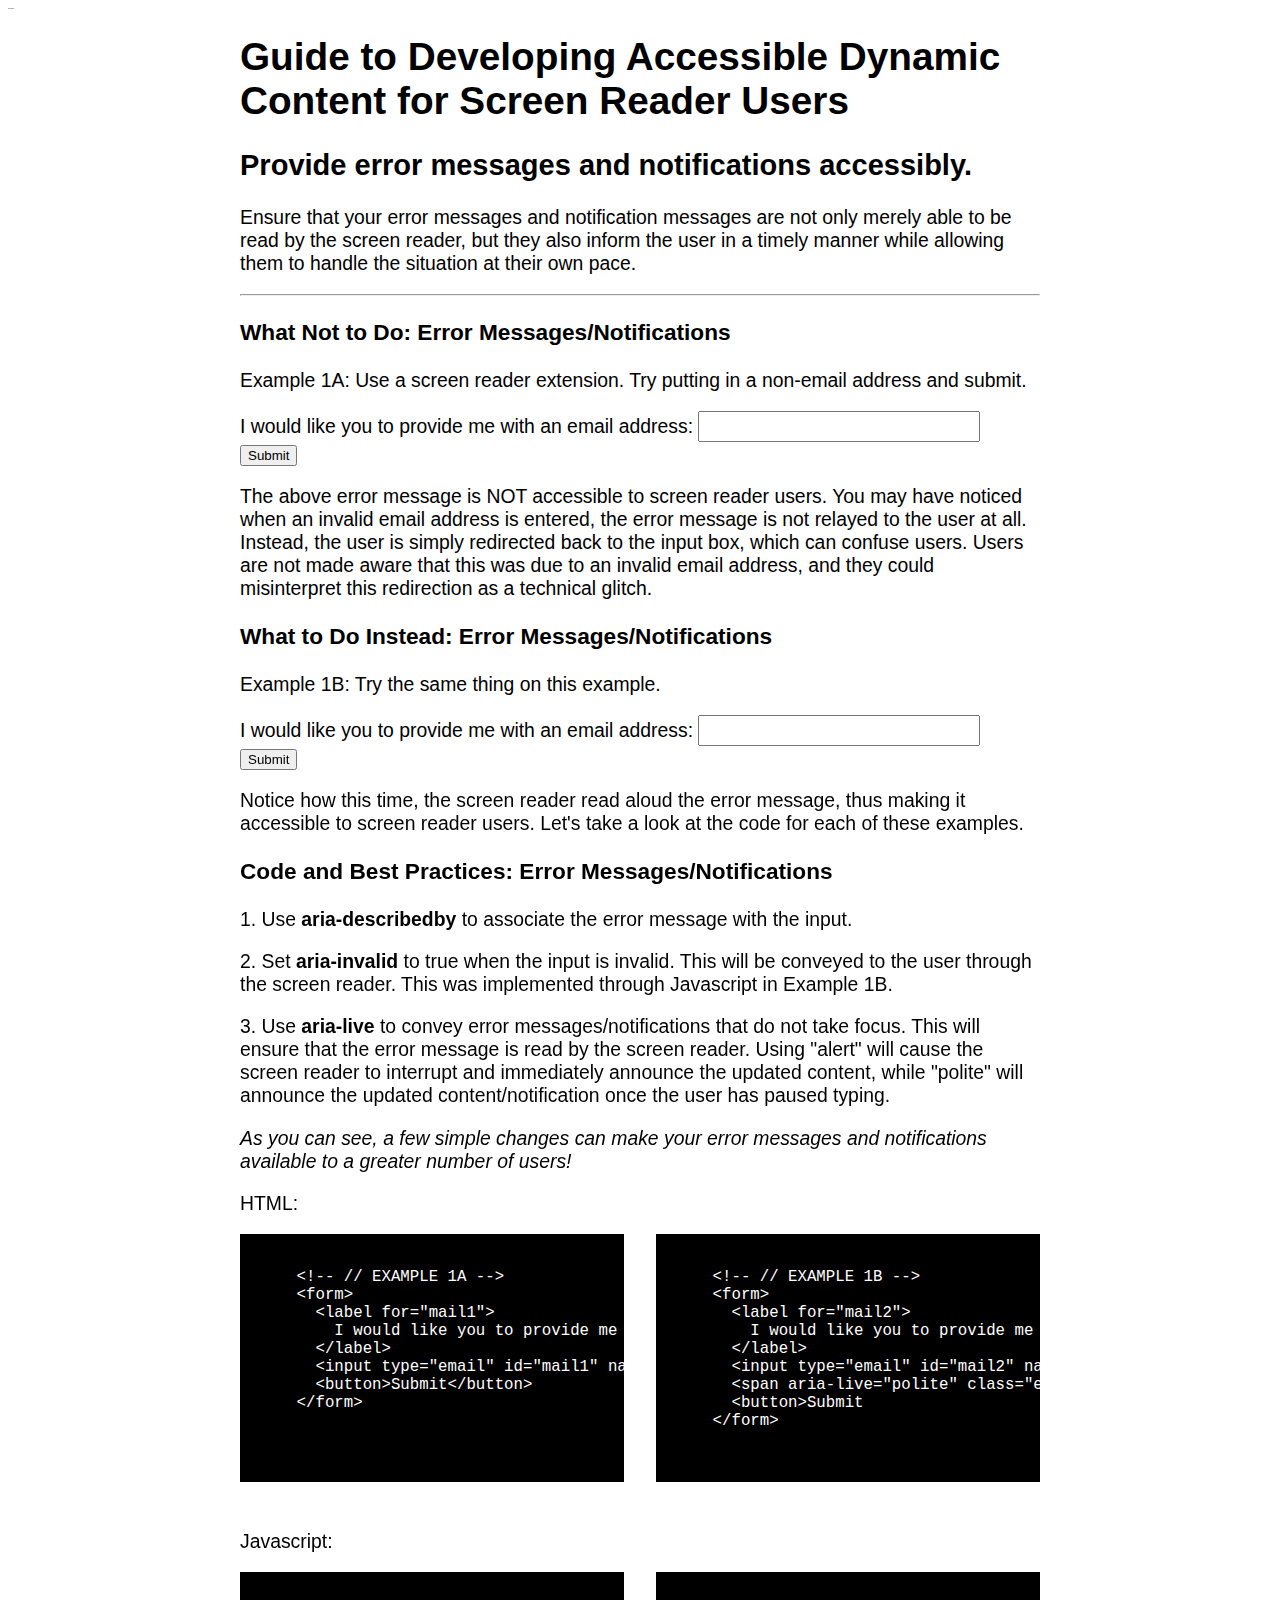
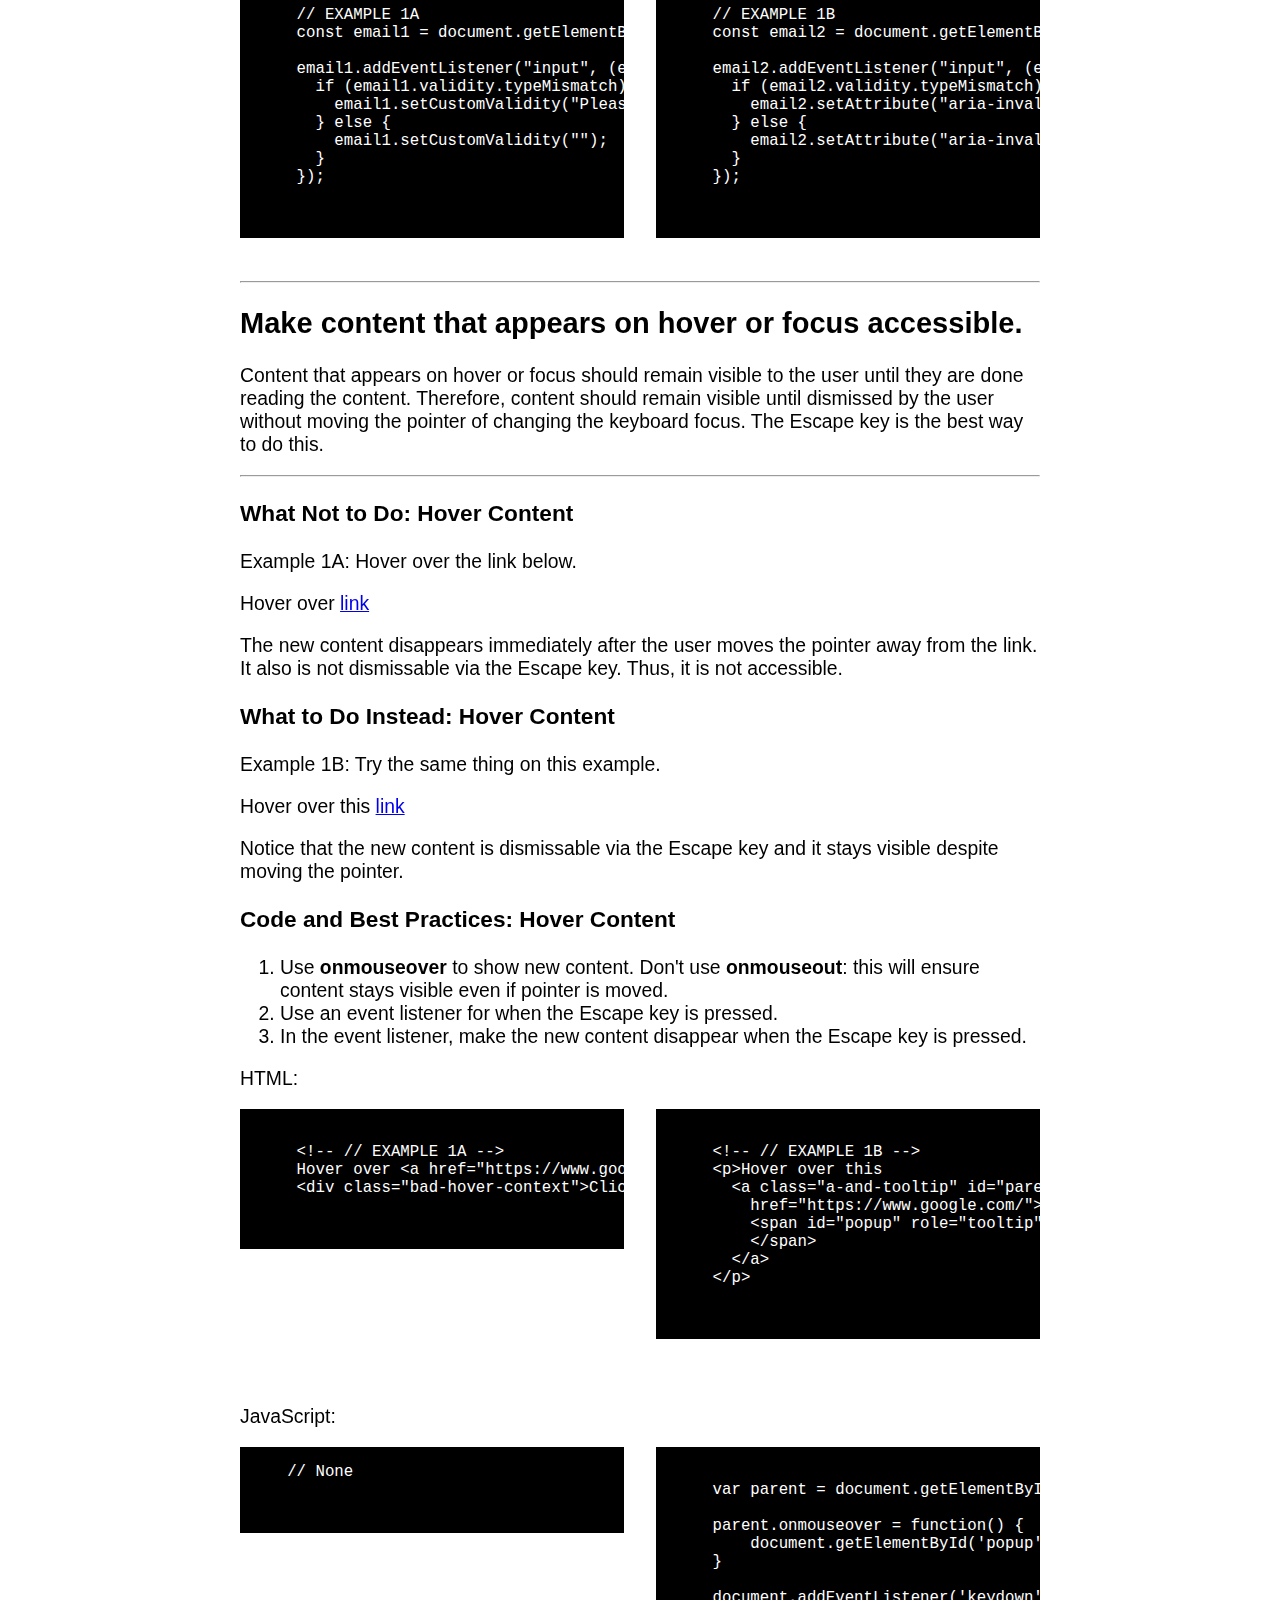
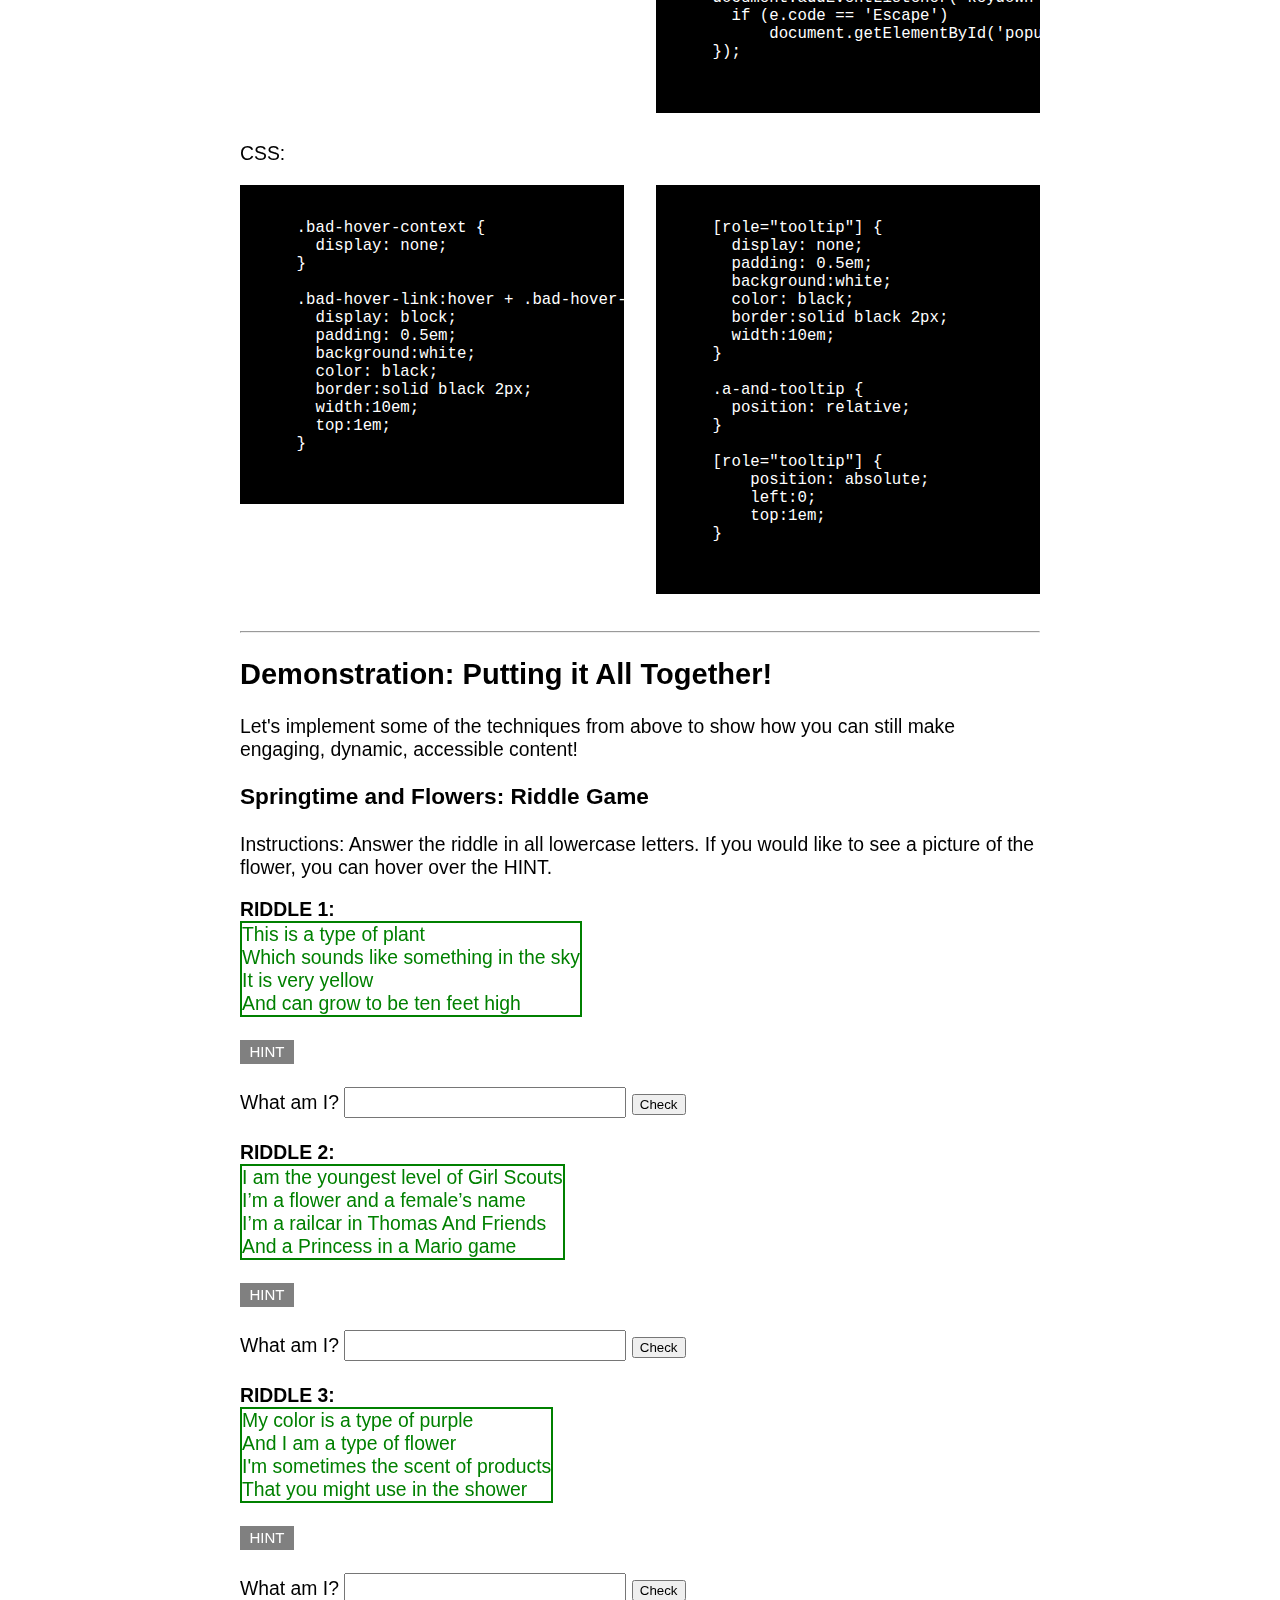
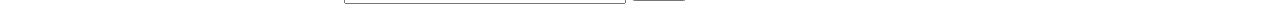
==== dynamicextension/home.html @ dde0094c "Finished creative example 1" ====
<!DOCTYPE html>
<html lang="en">
<head>
  <meta charset="utf-8">
  <title>Guide to Developing Accessible Dynamic Content for Screen Reader Users</title>
  <link rel="stylesheet" href="css/reader.css">
  <script src="https://ajax.googleapis.com/ajax/libs/jquery/3.2.1/jquery.min.js"></script>
  <script src="scripts/reader.js"></script>
</head>
<body>
<div class="offscreen">Main Content</div>
<div class="container">
<!-- <div class="navigation">
  <a href="#home"><img src="pics/home.png"></a><a href="#links"><img src="pics/links.png"></a> <a href="#signup"><img src="pics/signup.png"></a>
</div> -->

<h1>Guide to Developing Accessible Dynamic Content for Screen Reader Users</h1>
<!-- <div id="accessibilitybanner"></div> -->

<!-- LEVEL 1: ERROR MESSAGES -->

<h2>Provide error messages and notifications accessibly.</h2>
<p>Ensure that your error messages and notification messages are not only merely able to be read by the screen reader,
  but they also inform the user in a timely manner while allowing them to handle the situation at their own pace.</p>
  
<hr>

<h3>What Not to Do: Error Messages/Notifications</h3>
<p>Example 1A: Use a screen reader extension. Try putting in a non-email address and submit.</p>
  <!-- Code from: https://developer.mozilla.org/en-US/docs/Learn/Forms/Form_validation -->
<form>
  <label for="mail1">
    I would like you to provide me with an email address:
  </label>
  <input type="email" id="mail1" name="mail1" />
  <button>Submit</button>
</form>
<p>The above error message is NOT accessible to screen reader users. You may have noticed when an invalid email address
  is entered, the error message is not relayed to the user at all. Instead, the user is simply redirected back to the
  input box, which can confuse users. Users are not made aware that this was due to an invalid email address, and they
  could misinterpret this redirection as a technical glitch.</p>
<h3>What to Do Instead: Error Messages/Notifications</h3>
<p>Example 1B: Try the same thing on this example.</p>
<form>
  <label for="mail2">
    I would like you to provide me with an email address:
  </label>
  <input type="email" id="mail2" name="mail2" required aria-describedby="errmsg" aria-invalid="false"/>
  <button>Submit</button>
  <span aria-live="polite" class="errmsg" id="errmsg" hidden>Please enter a valid email address.</span>
</form>
<p>Notice how this time, the screen reader read aloud the error message, thus making it accessible to screen reader users.
  Let's take a look at the code for each of these examples.</p>
<h3>Code and Best Practices: Error Messages/Notifications</h3>

<p>1. Use <b>aria-describedby</b> to associate the error message with the input.</p>
<p>2. Set <b>aria-invalid</b> to true when the input is invalid. This will be conveyed to the user through the screen reader.
  This was implemented through Javascript in Example 1B.</p>
<p>3. Use <b>aria-live</b> to convey error messages/notifications that do not take focus. This will ensure that the error
  message is read by the screen reader. Using "alert" will cause the screen reader to interrupt and immediately announce the
  updated content, while "polite" will announce the updated content/notification once the user has paused typing.</p>
<p><i>As you can see, a few simple changes can make your error messages and notifications available to a greater number of users!</i></p>

<p>HTML:</p>
<div class="codeleft">
  <pre>
    <code>
      &lt;!-- // EXAMPLE 1A -->
      &lt;form>
        &lt;label for="mail1">
          I would like you to provide me with an email address:
        &lt;/label>
        &lt;input type="email" id="mail1" name="mail1" />
        &lt;button>Submit&lt;/button>
      &lt;/form>

    </code>
  </pre>
</div>

<div class="coderight">
  <pre>
    <code>
      &lt;!-- // EXAMPLE 1B -->
      &lt;form>
        &lt;label for="mail2">
          I would like you to provide me with an email address:
        &lt;/label>
        &lt;input type="email" id="mail2" name="mail2" required aria-describedby="errmsg" aria-invalid="false"/>
        &lt;span aria-live="polite" class="errmsg" id="errmsg" hidden>Please enter a valid email address.</span>
        &lt;button>Submit</button>
      &lt;/form>
    </code>
  </pre>
</div>

<br> <br> <br> <br> <br> <br> <br> <br> <br> <br> <br> <br> 
<p>Javascript:</p>
<div class="codeleft">
  <pre>
    <code>
      // EXAMPLE 1A
      const email1 = document.getElementById("mail1");
  
      email1.addEventListener("input", (event) => {
        if (email1.validity.typeMismatch) {
          email1.setCustomValidity("Please enter a valid email address.");
        } else {
          email1.setCustomValidity("");
        }
      });
    </code>
  </pre>
</div>

<div class="coderight">
  <pre>
    <code>
      // EXAMPLE 1B
      const email2 = document.getElementById("mail2");

      email2.addEventListener("input", (event) => {
        if (email2.validity.typeMismatch) {
          email2.setAttribute("aria-invalid", "true");
        } else {
          email2.setAttribute("aria-invalid", "false")
        }
      });
    </code>
  </pre>
</div>

<br> <br> <br> <br> <br> <br> <br> <br> <br> <br> <br> <br> <br>

<hr>

<!-- LEVEL 2: HOVER CONTENT -->

<h2>Make content that appears on hover or focus accessible.</h2>
<p>Content that appears on hover or focus should remain visible to the user until they are
  done reading the content. Therefore, content should remain visible until dismissed by the user
  without moving the pointer of changing the keyboard focus. The Escape key is the best way to do this.
</p>

<hr>

<h3>What Not to Do: Hover Content</h3>
<p>Example 1A: Hover over the link below. </p>
Hover over <a href="https://www.google.com/" class="bad-hover-link">link</a>
<div class="bad-hover-context">Clicking the link will open Google.</div>
<p>The new content disappears immediately after the user moves the pointer
  away from the link. It also is not dismissable via the Escape key. Thus,
  it is not accessible.
</p>

<h3>What to Do Instead: Hover Content</h3>
<p>Example 1B: Try the same thing on this example.</p>
<!--Code Source: https://www.w3.org/WAI/WCAG21/Techniques/client-side-script/SCR39-->
<p>Hover over this 
  <a class="a-and-tooltip" id="parent" 
    href="https://www.google.com/">link
    <span id="popup" role="tooltip">Clicking the link will open Google.
    </span>
  </a>
</p>
<p>Notice that the new content is dismissable via the Escape key and it stays
  visible despite moving the pointer.
</p>

<h3>Code and Best Practices: Hover Content</h3>
<ol>
  <li>Use <b>onmouseover</b> to show new content. Don't use <b>onmouseout</b>: 
    this will ensure content stays visible even if pointer is moved.</li>
  <li>Use an event listener for when the Escape key is pressed. </li>
  <li>In the event listener, make the new content disappear when the Escape key is pressed.</li>
</ol> 

<p>HTML:</p>
<div class="codeleft">
  <pre>
    <code>
      &lt;!-- // EXAMPLE 1A -->
      Hover over &lt;a href="https://www.google.com/" class="bad-hover-link">link&lt;/a>
      &lt;div class="bad-hover-context">Clicking the link will open Google.&lt;/div>
    </code>
  </pre>
</div>

<div class="coderight">
  <pre>
    <code>
      &lt;!-- // EXAMPLE 1B -->
      &lt;p>Hover over this 
        &lt;a class="a-and-tooltip" id="parent" 
          href="https://www.google.com/">link
          &lt;span id="popup" role="tooltip">Clicking the link will open Google.
          &lt;/span>
        &lt;/a>
      &lt;/p>
    </code>
  </pre>
</div>

<br> <br> <br> <br> <br> <br> <br> <br> <br> <br> <br> <br> 

<p>JavaScript:</p>
<div class="codeleft">
  <pre>
    <code> // None
    </code>
  </pre>
</div>

<div class="coderight">
  <pre>
    <code>
      var parent = document.getElementById('parent');

      parent.onmouseover = function() {
          document.getElementById('popup').style.display = 'block';
      }

      document.addEventListener('keydown', (e) => {
        if (e.code == 'Escape')
            document.getElementById('popup').style.display = 'none';
      });
    </code>
  </pre>
</div>

<br> <br> <br> <br> <br> <br> <br> <br> <br> <br> <br> <br> 

<p>CSS:</p>
<div class="codeleft">
  <pre>
    <code>
      .bad-hover-context {
        display: none;
      }
      
      .bad-hover-link:hover + .bad-hover-context {
        display: block;
        padding: 0.5em;
        background:white;
        color: black;
        border:solid black 2px;
        width:10em;
        top:1em;  
      }
    </code>
  </pre>
</div>

<div class="coderight">
  <pre>
    <code>
      [role="tooltip"] {
        display: none;
        padding: 0.5em;
        background:white;
        color: black;
        border:solid black 2px;
        width:10em;
      }
      
      .a-and-tooltip {
        position: relative;
      }
      
      [role="tooltip"] {
          position: absolute;
          left:0;
          top:1em;
      }
    </code>
  </pre>
</div>

<br> <br> <br> <br> <br> <br> <br> <br> <br> <br> <br> <br> <br>
<br> <br> <br> <br> <br> <br> 

<hr>

<h2>Demonstration: Putting it All Together!</h2>
<p>Let's implement some of the techniques from above to show how you can still make engaging, dynamic, accessible content!</p>

<h3>Springtime and Flowers: Riddle Game</h3>
<p>Instructions: Answer the riddle in all lowercase letters. If you would like to see a picture of the flower, you can hover over the HINT.</p>

<b>RIDDLE 1:</b>
<br>
<div class="riddle">
  This is a type of plant <br>
  Which sounds like something in the sky <br>
  It is very yellow <br>
  And can grow to be ten feet high <br>
</div>

<br> <br>

<div class="hint">
  <span class="a-and-tooltip" id="hint1" 
    >HINT
    <span id="popup_sunflower" role="tooltip"> <img src="pics/sunflower.png" alt="sunflower"></span>
  </span>
</div>

<br>

<form>
  <label for="riddle_sunflower">
    What am I?
  </label>
  <input type="text" id="riddle_sunflower" name="riddle_sunflower" required aria-describedby="errmsg_sunflower" aria-invalid="false"/>
  <button id="riddleAnswer_sunflower" type="button">Check</button>
  <span aria-live="polite" class="errmsg" id="errmsg_sunflower" hidden>Wrong answer. Please try again. The answer should be in all lowercase.</span>
  <span aria-live="polite" class="correctmsg" id="correctmsg_sunflower" hidden>Correct! It is a sunflower.</span>
</form>

<br>
<b>RIDDLE 2:</b>
<br>
<div class="riddle">
  I am the youngest level of Girl Scouts <br>
  I’m a flower and a female’s name <br>
  I’m a railcar in Thomas And Friends <br>
  And a Princess in a Mario game <br>
</div>

<br> <br>

<div class="hint">
  <span class="a-and-tooltip" id="hint2" 
    >HINT
    <span id="popup_daisy" role="tooltip"> <img src="pics/daisy.png" alt="daisy"></span>
  </span>
</div>

<br>

<form>
  <label for="riddle_daisy">
    What am I?
  </label>
  <input type="text" id="riddle_daisy" name="riddle_daisy" required aria-describedby="errmsg_daisy" aria-invalid="false"/>
  <button id="riddleAnswer_daisy" type="button">Check</button>
  <span aria-live="polite" class="errmsg" id="errmsg_daisy" hidden>Wrong answer. Please try again. The answer should be in all lowercase.</span>
  <span aria-live="polite" class="correctmsg" id="correctmsg_daisy" hidden>Correct! It is a daisy.</span>
</form>

<br>
<b>RIDDLE 3:</b>
<br>
<div class="riddle">
  My color is a type of purple <br>
  And I am a type of flower <br>
  I'm sometimes the scent of products <br>
  That you might use in the shower <br>
</div>

<br> <br>

<div class="hint">
  <span class="a-and-tooltip" id="hint3" 
    >HINT
    <span id="popup_lavender" role="tooltip"> <img src="pics/lavender.png" alt="lavender"></span>
  </span>
</div>

<br>

<form>
  <label for="riddle_lavender">
    What am I?
  </label>
  <input type="text" id="riddle_lavender" name="riddle_lavender" required aria-describedby="errmsg_lavender" aria-invalid="false"/>
  <button id="riddleAnswer_lavender" type="button">Check</button>
  <span aria-live="polite" class="errmsg" id="errmsg_lavender" hidden>Wrong answer. Please try again. The answer should be in all lowercase.</span>
  <span aria-live="polite" class="correctmsg" id="correctmsg_lavender" hidden>Correct! It is lavender.</span>
</form>

</div><!-- end div.container -->
</body>
</html>
---- dynamicextension/css/reader.css ----
html,body {
    font-family: arial;
    font-size: 1.1em;
  }
  
  .container {
    margin: auto;
    width: 800px;
  }
  
  .heading {
    margin: 1em 0;
  }
  
  .heading2 {
    font-weight: bold;
    font-size: 1.5em;
    margin: .5em 0;
  }
  
  input,textarea {
    font-size: 1.1em;
  }
  
  
  .offscreen {
    top: -1000px;
    font-size: 1px;
  }
  
  
  #videoplayer {
    text-align: center;
    position: relative;
    top: -100px;
  }
  
  .error {
    color: red;
  }
  
  #accessibilitybanner {
    width: 857px;
    height: 207px;
    background-image: url(pics/blankbackground.png);
  }

  .codeleft {
    background-color: black;
    color: white;
    width: 48%;
    float: left;
    overflow: scroll;
  }

  .coderight {
    background-color: black;
    color: white;
    width: 48%;
    float: right;
    overflow: scroll;
  }

/* Bad Hover Example */
.bad-hover-context {
  display: none;
}

.bad-hover-link:hover + .bad-hover-context {
  display: block;
  padding: 0.5em;
  background:white;
  color: black;
  border:solid black 2px;
  width:10em;
  top:1em;  
}

/* Good Hover Example */
[role="tooltip"] {
    display: none;
    padding: 0.5em;
    background:white;
    color: black;
    border:solid black 2px;
    width:10em;
}

.a-and-tooltip {
  position: relative;
}

[role="tooltip"] {
    position: absolute;
    left:0;
    top:1em;
}

.riddle {
  border: 2px solid green;
  color: green;
  position: relative;
  display: inline-block;
  height: auto;
  font-family: Arial, Helvetica, sans-serif;
}

.hint {
  border: 2px solid gray;
  color: white;
  font-size: 15px;
  background-color: gray;
  text-align: center;
  line-height: 20px;
  height: 20px;
  width: 50px;
}

.errmsg {
  color:red;
  font-size: 15px;
}

.correctmsg {
  color: green;
  font-size: 15px;
}
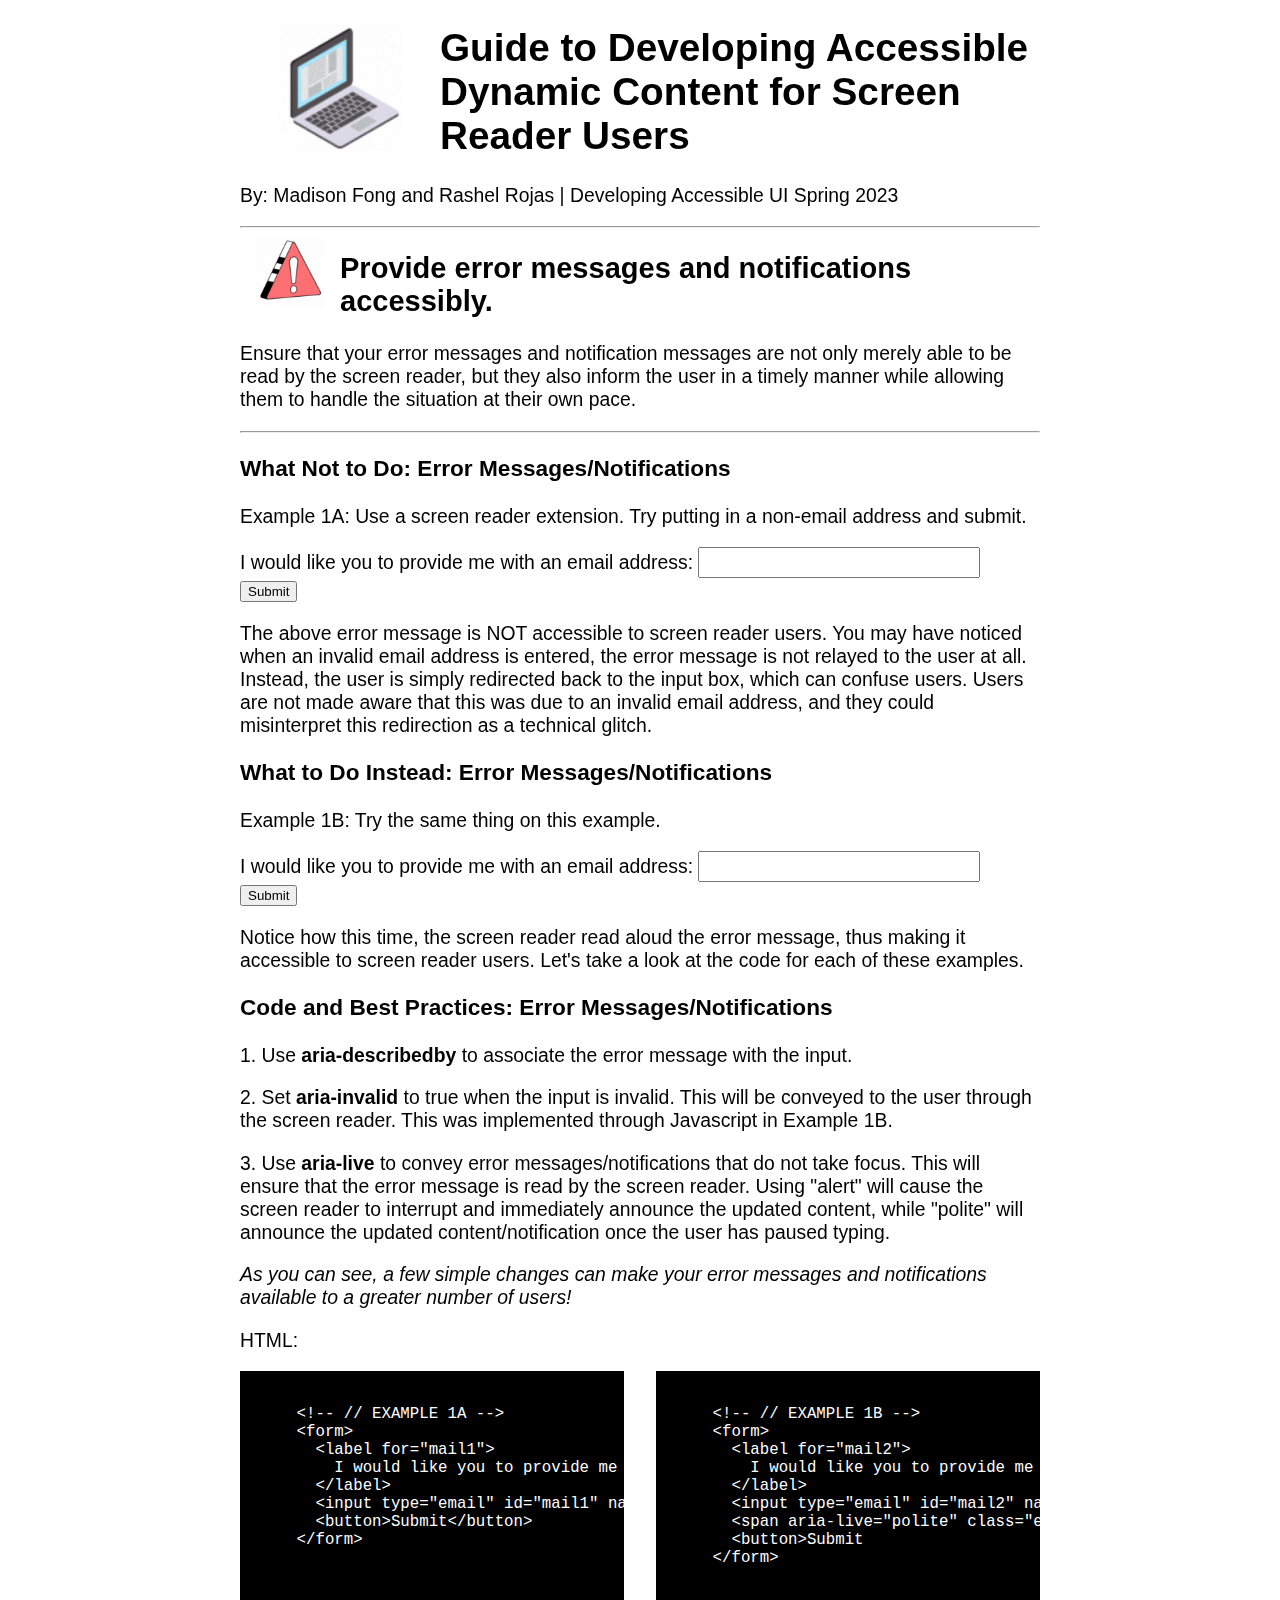
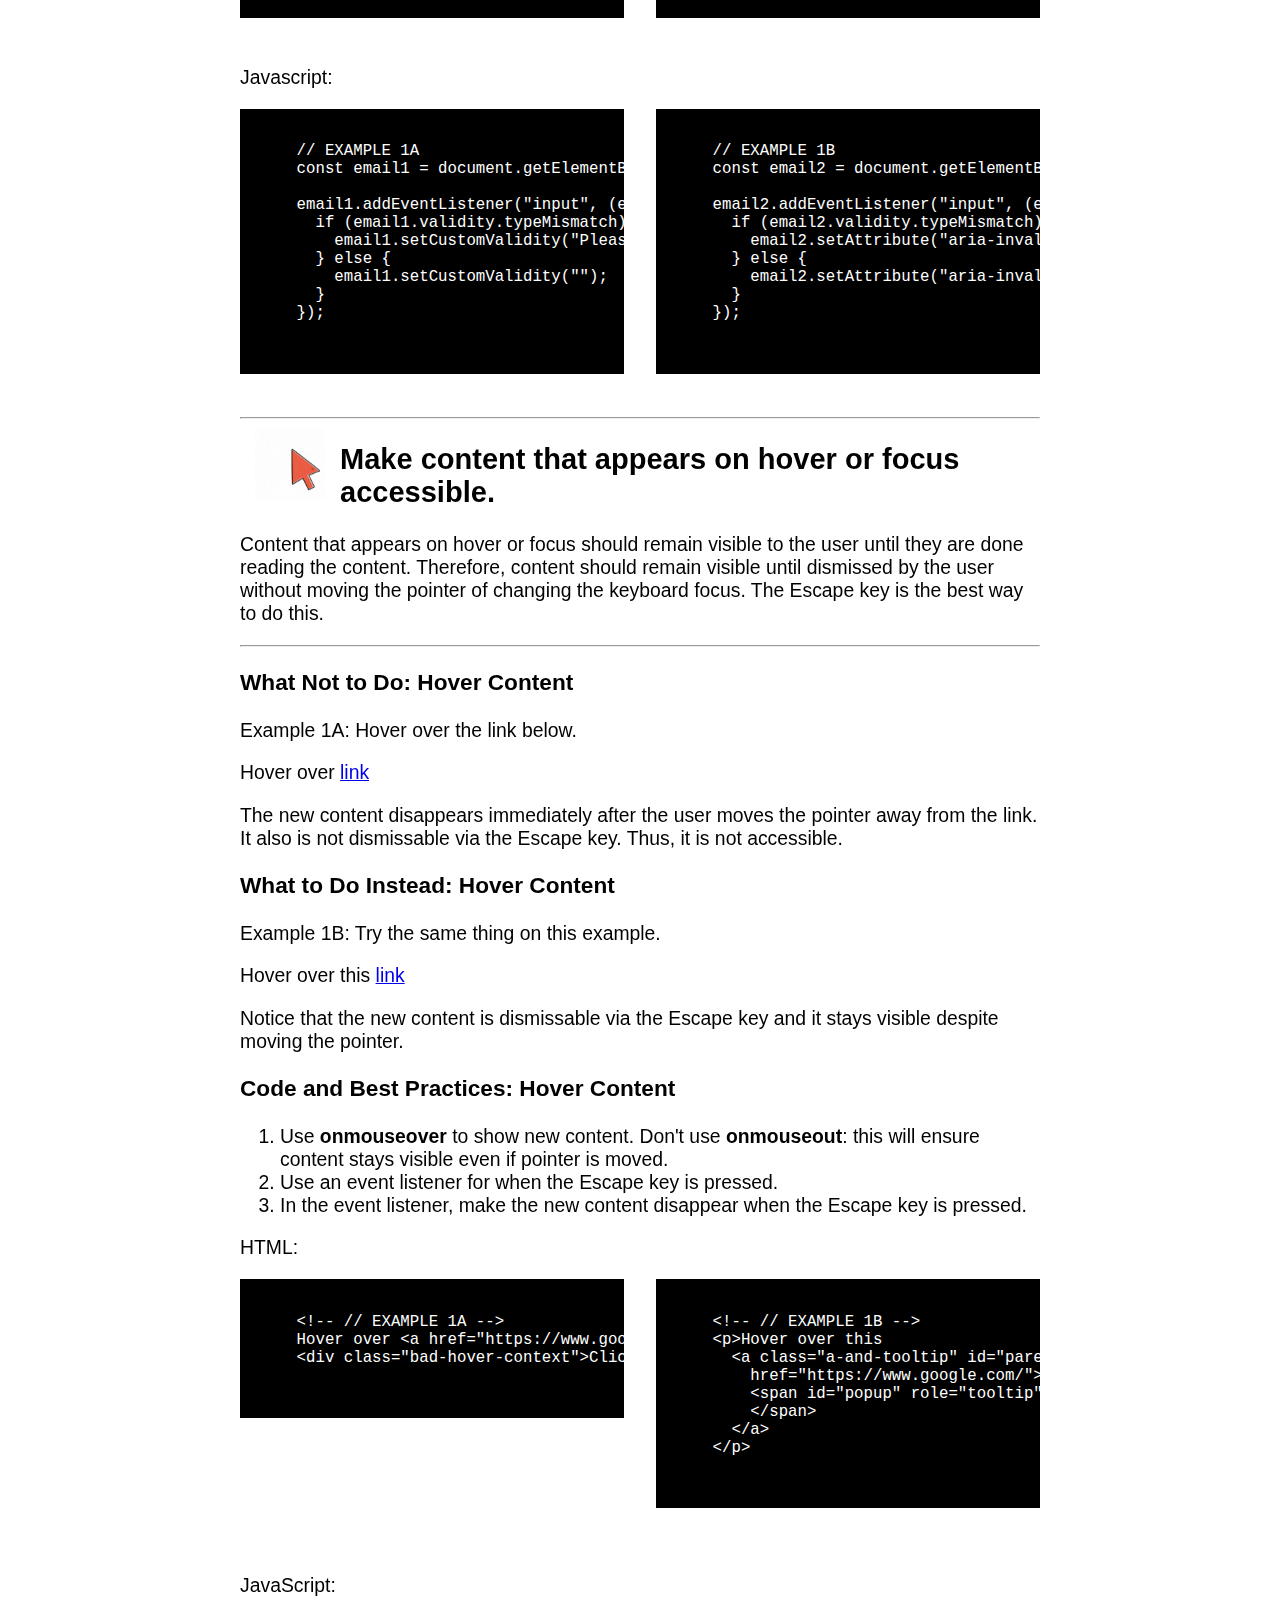
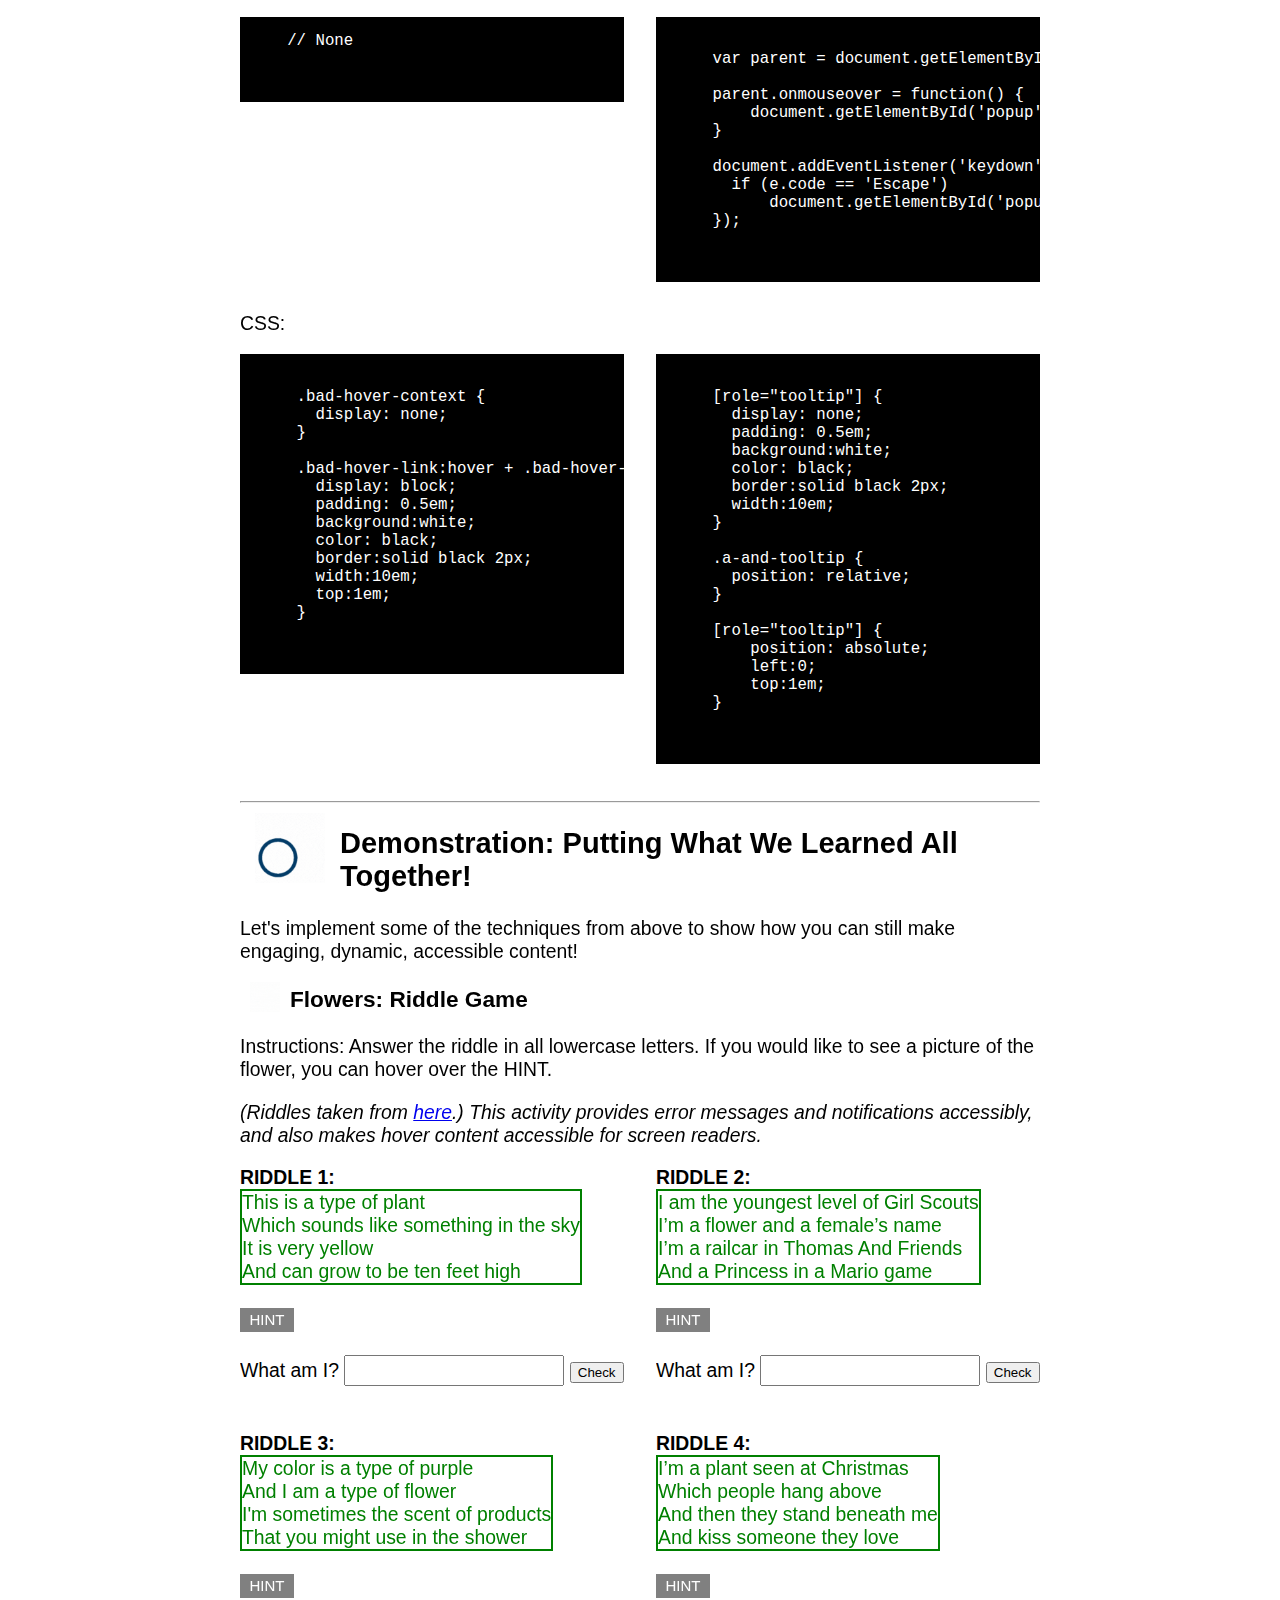
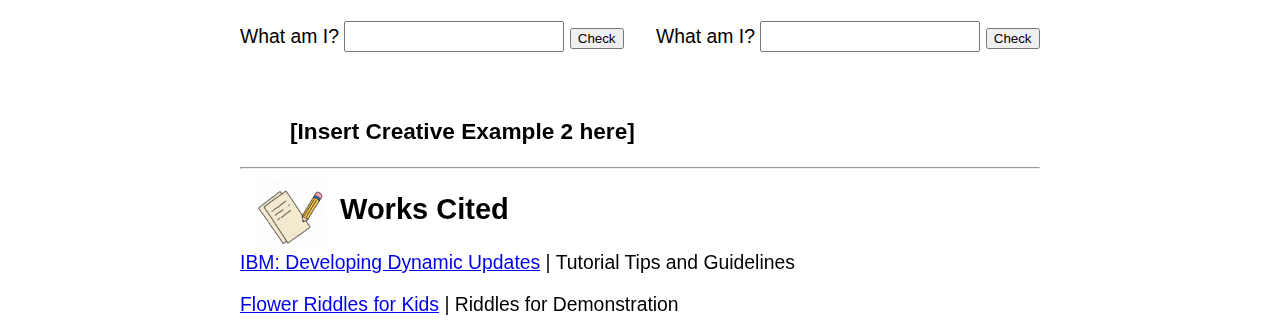
==== commit 8245e16d: "Added works cited and visual elements (gifs)" ====
--- a/dynamicextension/home.html
+++ b/dynamicextension/home.html
@@ -8,17 +8,21 @@
   <script src="scripts/reader.js"></script>
 </head>
 <body>
-<div class="offscreen">Main Content</div>
+<div class="offscreen"></div>
 <div class="container">
-<!-- <div class="navigation">
-  <a href="#home"><img src="pics/home.png"></a><a href="#links"><img src="pics/links.png"></a> <a href="#signup"><img src="pics/signup.png"></a>
-</div> -->
-
+
+<div class="h1leftgif">
+  <img src="pics/computer.gif" alt="scrolling computer gif">
+</div>
 <h1>Guide to Developing Accessible Dynamic Content for Screen Reader Users</h1>
-<!-- <div id="accessibilitybanner"></div> -->
+<p>By: Madison Fong and Rashel Rojas | Developing Accessible UI Spring 2023</p>
+
+<hr>
 
 <!-- LEVEL 1: ERROR MESSAGES -->
-
+<div class="h2leftgif">
+  <img src="pics/notification.gif" alt="notification triangle gif">
+</div>
 <h2>Provide error messages and notifications accessibly.</h2>
 <p>Ensure that your error messages and notification messages are not only merely able to be read by the screen reader,
   but they also inform the user in a timely manner while allowing them to handle the situation at their own pace.</p>
@@ -136,6 +140,9 @@
 
 <!-- LEVEL 2: HOVER CONTENT -->
 
+<div class="h2leftgif">
+  <img src="pics/click.gif" alt="mouse cursor clicking gif">
+</div>
 <h2>Make content that appears on hover or focus accessible.</h2>
 <p>Content that appears on hover or focus should remain visible to the user until they are
   done reading the content. Therefore, content should remain visible until dismissed by the user
@@ -281,103 +288,171 @@
 
 <hr>
 
-<h2>Demonstration: Putting it All Together!</h2>
+<!-- DEMO -->
+
+<div class="h2leftgif">
+  <img src="pics/check.gif" alt="checkmark checking circle gif">
+</div>
+<h2>Demonstration: Putting What We Learned All Together!</h2>
 <p>Let's implement some of the techniques from above to show how you can still make engaging, dynamic, accessible content!</p>
 
-<h3>Springtime and Flowers: Riddle Game</h3>
+<div class="h3leftgif">
+  <img src="pics/flower.gif" alt="pink flower growing gif">
+</div>
+<h3>Flowers: Riddle Game</h3>
 <p>Instructions: Answer the riddle in all lowercase letters. If you would like to see a picture of the flower, you can hover over the HINT.</p>
-
-<b>RIDDLE 1:</b>
-<br>
-<div class="riddle">
-  This is a type of plant <br>
-  Which sounds like something in the sky <br>
-  It is very yellow <br>
-  And can grow to be ten feet high <br>
-</div>
-
-<br> <br>
-
-<div class="hint">
-  <span class="a-and-tooltip" id="hint1" 
-    >HINT
-    <span id="popup_sunflower" role="tooltip"> <img src="pics/sunflower.png" alt="sunflower"></span>
-  </span>
-</div>
-
-<br>
-
-<form>
-  <label for="riddle_sunflower">
-    What am I?
-  </label>
-  <input type="text" id="riddle_sunflower" name="riddle_sunflower" required aria-describedby="errmsg_sunflower" aria-invalid="false"/>
-  <button id="riddleAnswer_sunflower" type="button">Check</button>
-  <span aria-live="polite" class="errmsg" id="errmsg_sunflower" hidden>Wrong answer. Please try again. The answer should be in all lowercase.</span>
-  <span aria-live="polite" class="correctmsg" id="correctmsg_sunflower" hidden>Correct! It is a sunflower.</span>
-</form>
-
-<br>
-<b>RIDDLE 2:</b>
-<br>
-<div class="riddle">
-  I am the youngest level of Girl Scouts <br>
-  I’m a flower and a female’s name <br>
-  I’m a railcar in Thomas And Friends <br>
-  And a Princess in a Mario game <br>
-</div>
-
-<br> <br>
-
-<div class="hint">
-  <span class="a-and-tooltip" id="hint2" 
-    >HINT
-    <span id="popup_daisy" role="tooltip"> <img src="pics/daisy.png" alt="daisy"></span>
-  </span>
-</div>
-
-<br>
-
-<form>
-  <label for="riddle_daisy">
-    What am I?
-  </label>
-  <input type="text" id="riddle_daisy" name="riddle_daisy" required aria-describedby="errmsg_daisy" aria-invalid="false"/>
-  <button id="riddleAnswer_daisy" type="button">Check</button>
-  <span aria-live="polite" class="errmsg" id="errmsg_daisy" hidden>Wrong answer. Please try again. The answer should be in all lowercase.</span>
-  <span aria-live="polite" class="correctmsg" id="correctmsg_daisy" hidden>Correct! It is a daisy.</span>
-</form>
-
-<br>
-<b>RIDDLE 3:</b>
-<br>
-<div class="riddle">
-  My color is a type of purple <br>
-  And I am a type of flower <br>
-  I'm sometimes the scent of products <br>
-  That you might use in the shower <br>
-</div>
-
-<br> <br>
-
-<div class="hint">
-  <span class="a-and-tooltip" id="hint3" 
-    >HINT
-    <span id="popup_lavender" role="tooltip"> <img src="pics/lavender.png" alt="lavender"></span>
-  </span>
-</div>
-
-<br>
-
-<form>
-  <label for="riddle_lavender">
-    What am I?
-  </label>
-  <input type="text" id="riddle_lavender" name="riddle_lavender" required aria-describedby="errmsg_lavender" aria-invalid="false"/>
-  <button id="riddleAnswer_lavender" type="button">Check</button>
-  <span aria-live="polite" class="errmsg" id="errmsg_lavender" hidden>Wrong answer. Please try again. The answer should be in all lowercase.</span>
-  <span aria-live="polite" class="correctmsg" id="correctmsg_lavender" hidden>Correct! It is lavender.</span>
-</form>
+<p><i>(Riddles taken from <a href="https://riddles-for-kids.org/flower-riddles/">here</a>.) This activity provides error messages and
+  notifications accessibly, and also makes hover content accessible for screen readers.</i></p>
+
+<div class="riddleleft">
+  <b>RIDDLE 1:</b>
+  <br>
+  <div class="riddle">
+    This is a type of plant <br>
+    Which sounds like something in the sky <br>
+    It is very yellow <br>
+    And can grow to be ten feet high <br>
+  </div>
+
+  <br> <br>
+
+  <div class="hint">
+    <span class="a-and-tooltip" id="hint1" 
+      >HINT
+      <span id="popup_sunflower" role="tooltip"> <img src="pics/sunflower.png" alt="a tall, yellow flower in a field"></span>
+    </span>
+  </div>
+
+  <br>
+
+  <form>
+    <label for="riddle_sunflower">
+      What am I?
+    </label>
+    <input size="15" type="text" id="riddle_sunflower" name="riddle_sunflower" required aria-describedby="errmsg_sunflower" aria-invalid="false"/>
+    <button id="riddleAnswer_sunflower" type="button">Check</button>
+    <span aria-live="polite" class="errmsg" id="errmsg_sunflower" hidden>Wrong answer. Please try again. The answer should be in all lowercase.</span>
+    <span aria-live="polite" class="correctmsg" id="correctmsg_sunflower" hidden>Correct! It is a sunflower.</span>
+  </form>
+</div>
+
+<div class="riddleright">
+  <b>RIDDLE 2:</b>
+  <br>
+  <div class="riddle">
+    I am the youngest level of Girl Scouts <br>
+    I’m a flower and a female’s name <br>
+    I’m a railcar in Thomas And Friends <br>
+    And a Princess in a Mario game <br>
+  </div>
+
+  <br> <br>
+
+  <div class="hint">
+    <span class="a-and-tooltip" id="hint2" 
+      >HINT
+      <span id="popup_daisy" role="tooltip"> <img src="pics/daisy.png" alt="flowers with small white petals and a yellow center"></span>
+    </span>
+  </div>
+
+  <br>
+
+  <form>
+    <label for="riddle_daisy">
+      What am I?
+    </label>
+    <input size="15" type="text" id="riddle_daisy" name="riddle_daisy" required aria-describedby="errmsg_daisy" aria-invalid="false"/>
+    <button id="riddleAnswer_daisy" type="button">Check</button>
+    <span aria-live="polite" class="errmsg" id="errmsg_daisy" hidden>Wrong answer. Please try again. The answer should be in all lowercase.</span>
+    <span aria-live="polite" class="correctmsg" id="correctmsg_daisy" hidden>Correct! It is a daisy.</span>
+  </form>
+</div>
+
+<div class="riddleleft">
+  <br> <br>
+  <b>RIDDLE 3:</b>
+  <br>
+  <div class="riddle">
+    My color is a type of purple <br>
+    And I am a type of flower <br>
+    I'm sometimes the scent of products <br>
+    That you might use in the shower <br>
+  </div>
+
+  <br> <br>
+
+  <div class="hint">
+    <span class="a-and-tooltip" id="hint3" 
+      >HINT
+      <span id="popup_lavender" role="tooltip"> <img src="pics/lavender.png" alt="long and thin purple plants with small petals"></span>
+    </span>
+  </div>
+
+  <br>
+
+  <form>
+    <label for="riddle_lavender">
+      What am I?
+    </label>
+    <input size="15" type="text" id="riddle_lavender" name="riddle_lavender" required aria-describedby="errmsg_lavender" aria-invalid="false"/>
+    <button id="riddleAnswer_lavender" type="button">Check</button>
+    <span aria-live="polite" class="errmsg" id="errmsg_lavender" hidden>Wrong answer. Please try again. The answer should be in all lowercase.</span>
+    <span aria-live="polite" class="correctmsg" id="correctmsg_lavender" hidden>Correct! It is lavender.</span>
+  </form>
+  <br> <br>
+</div>
+
+<div class="riddleright">
+  <br> <br>
+  <b>RIDDLE 4:</b>
+  <br>
+  <div class="riddle">
+    I’m a plant seen at Christmas <br>
+    Which people hang above <br>
+    And then they stand beneath me <br>
+    And kiss someone they love <br>
+  </div>
+
+  <br> <br>
+
+  <div class="hint">
+    <span class="a-and-tooltip" id="hint4" 
+      >HINT
+      <span id="popup_mistletoe" role="tooltip"> <img src="pics/mistletoe.png" alt="cluster of large green leaves and small, circular red berries"></span>
+    </span>
+  </div>
+
+  <br>
+
+  <form>
+    <label for="riddle_mistletoe">
+      What am I?
+    </label>
+    <input size="15" type="text" id="riddle_mistletoe" name="riddle_mistletoe" required aria-describedby="errmsg_mistletoe" aria-invalid="false"/>
+    <button id="riddleAnswer_mistletoe" type="button">Check</button>
+    <span aria-live="polite" class="errmsg" id="errmsg_mistletoe" hidden>Wrong answer. Please try again. The answer should be in all lowercase.</span>
+    <span aria-live="polite" class="correctmsg" id="correctmsg_mistletoe" hidden>Correct! It is mistletoe.</span>
+  </form>
+  <br> <br>
+</div>
+
+<br> <br> <br> <br> <br> <br> <br> <br> <br> <br> <br> <br> <br> <br> <br> <br> <br> <br> <br> <br> <br> <br> <br>
+
+<div class="h3leftgif">
+  <!-- <img src="pics/flower.gif" alt="pink flower growing gif"> -->
+  <!-- INSERT YOUR GIF HERE -->
+</div>
+<h3>[Insert Creative Example 2 here]</h3>
+<hr>
+
+
+
+<div class="h2leftgif">
+  <img src="pics/writing.gif" alt="pencil writing on paper gif">
+</div>
+<h2>Works Cited</h2>
+<p><a href="https://www.ibm.com/able/toolkit/develop/dynamic-updates/">IBM: Developing Dynamic Updates</a> | Tutorial Tips and Guidelines</p>
+<p><a href="https://riddles-for-kids.org/flower-riddles/">Flower Riddles for Kids</a> | Riddles for Demonstration</p>
 
 </div><!-- end div.container -->
 </body>
--- a/dynamicextension/css/reader.css
+++ b/dynamicextension/css/reader.css
@@ -3,63 +3,63 @@
     font-size: 1.1em;
   }
   
-  .container {
-    margin: auto;
-    width: 800px;
-  }
-  
-  .heading {
-    margin: 1em 0;
-  }
-  
-  .heading2 {
-    font-weight: bold;
-    font-size: 1.5em;
-    margin: .5em 0;
-  }
-  
-  input,textarea {
-    font-size: 1.1em;
-  }
-  
-  
-  .offscreen {
-    top: -1000px;
-    font-size: 1px;
-  }
-  
-  
-  #videoplayer {
-    text-align: center;
-    position: relative;
-    top: -100px;
-  }
-  
-  .error {
-    color: red;
-  }
-  
-  #accessibilitybanner {
-    width: 857px;
-    height: 207px;
-    background-image: url(pics/blankbackground.png);
-  }
+.container {
+  margin: auto;
+  width: 800px;
+}
 
-  .codeleft {
-    background-color: black;
-    color: white;
-    width: 48%;
-    float: left;
-    overflow: scroll;
-  }
+.heading {
+  margin: 1em 0;
+}
 
-  .coderight {
-    background-color: black;
-    color: white;
-    width: 48%;
-    float: right;
-    overflow: scroll;
-  }
+.heading2 {
+  font-weight: bold;
+  font-size: 1.5em;
+  margin: .5em 0;
+}
+
+input,textarea {
+  font-size: 1.1em;
+}
+
+
+.offscreen {
+  top: -1000px;
+  font-size: 1px;
+}
+
+
+#videoplayer {
+  text-align: center;
+  position: relative;
+  top: -100px;
+}
+
+.error {
+  color: red;
+}
+
+#accessibilitybanner {
+  width: 857px;
+  height: 207px;
+  background-image: url(pics/blankbackground.png);
+}
+
+.codeleft {
+  background-color: black;
+  color: white;
+  width: 48%;
+  float: left;
+  overflow: scroll;
+}
+
+.coderight {
+  background-color: black;
+  color: white;
+  width: 48%;
+  float: right;
+  overflow: scroll;
+}
 
 /* Bad Hover Example */
 .bad-hover-context {
@@ -94,6 +94,7 @@
     position: absolute;
     left:0;
     top:1em;
+    z-index: 10;
 }
 
 .riddle {
@@ -124,4 +125,42 @@
 .correctmsg {
   color: green;
   font-size: 15px;
+}
+
+.riddleleft {
+  width: 48%;
+  float: left;
+  overflow: scroll;
+  /* border: 2px solid black; */
+}
+
+.riddleright {
+  width: 48%;
+  float: right;
+  overflow: scroll;
+  /* border: 2px solid black; */
+}
+
+.h1leftgif {
+  width: 200px;
+  height: 125px;
+  float: left;
+  display: flex;
+  justify-content: center;
+}
+
+.h2leftgif {
+  width: 100px;
+  height: 70px;
+  float: left;
+  display: flex;
+  justify-content: center;
+}
+
+.h3leftgif {
+  width: 50px;
+  height: 30px;
+  float: left;
+  display: flex;
+  justify-content: center;
 }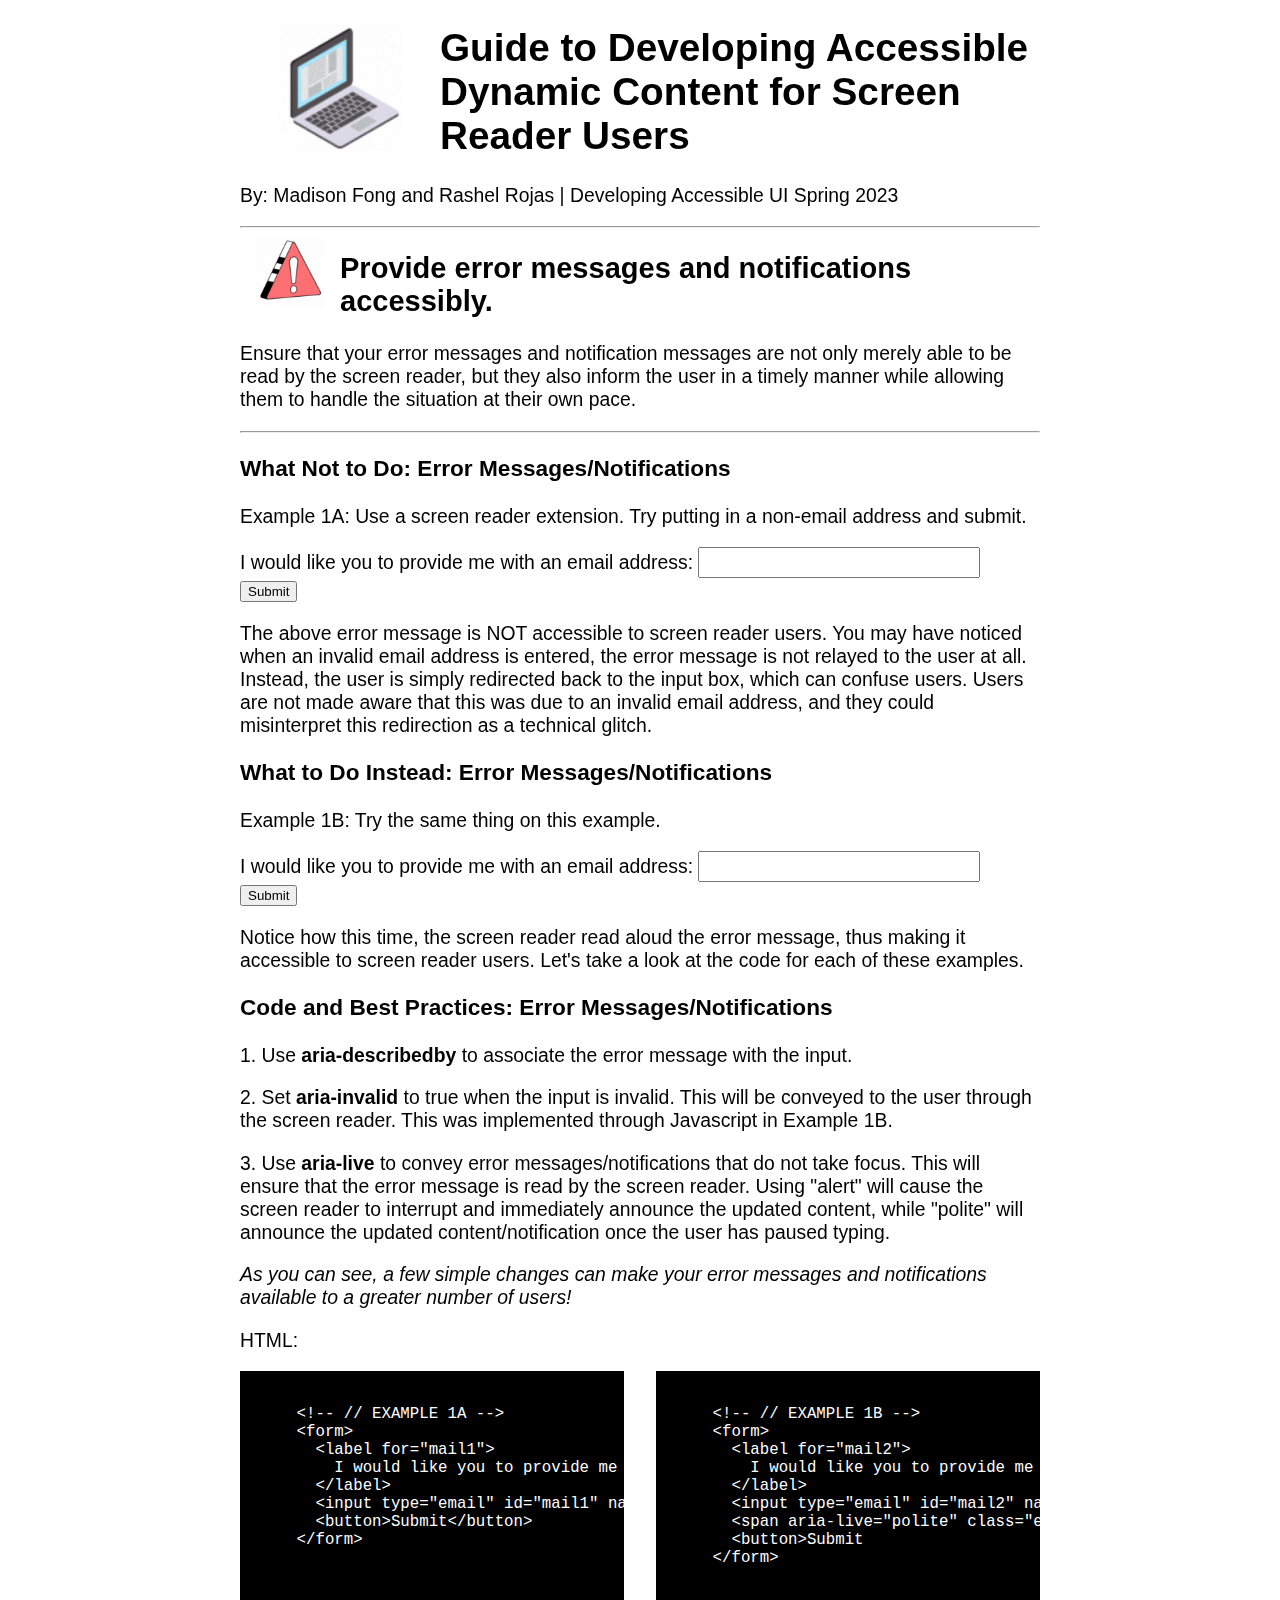
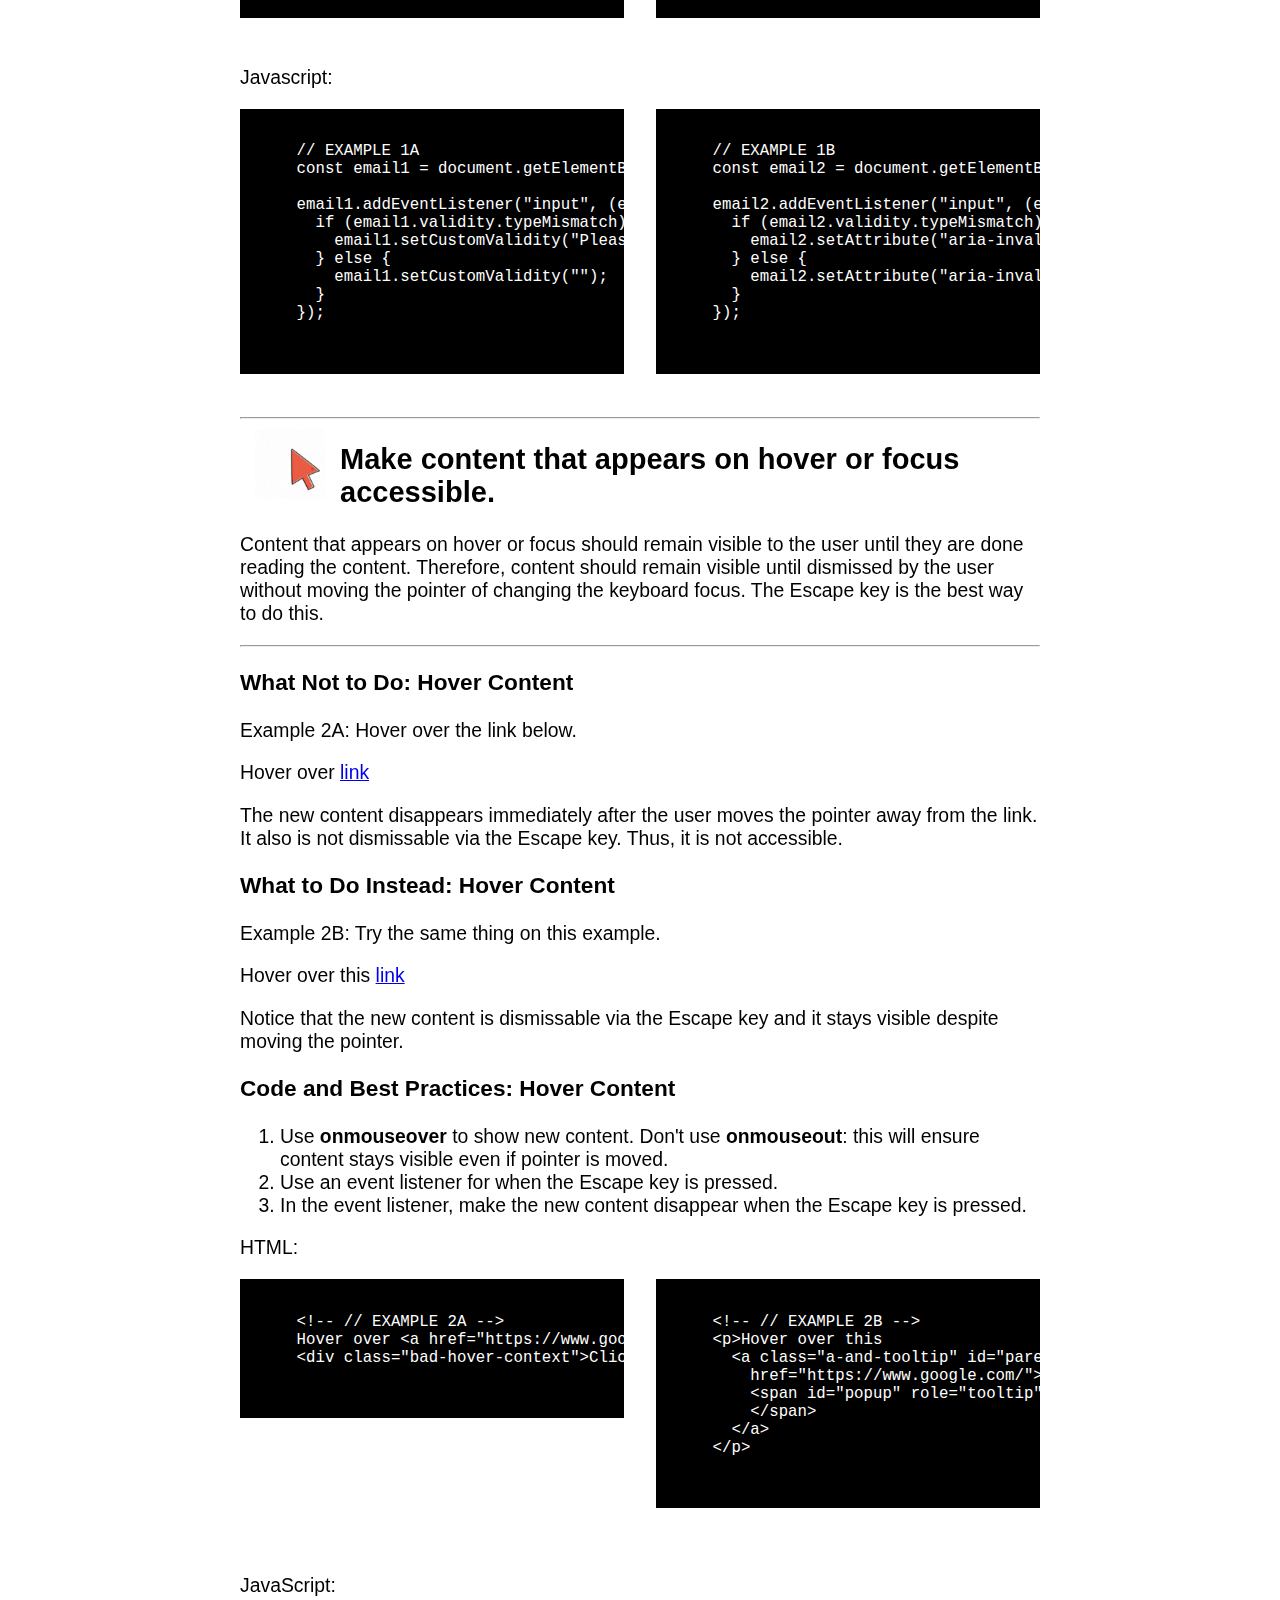
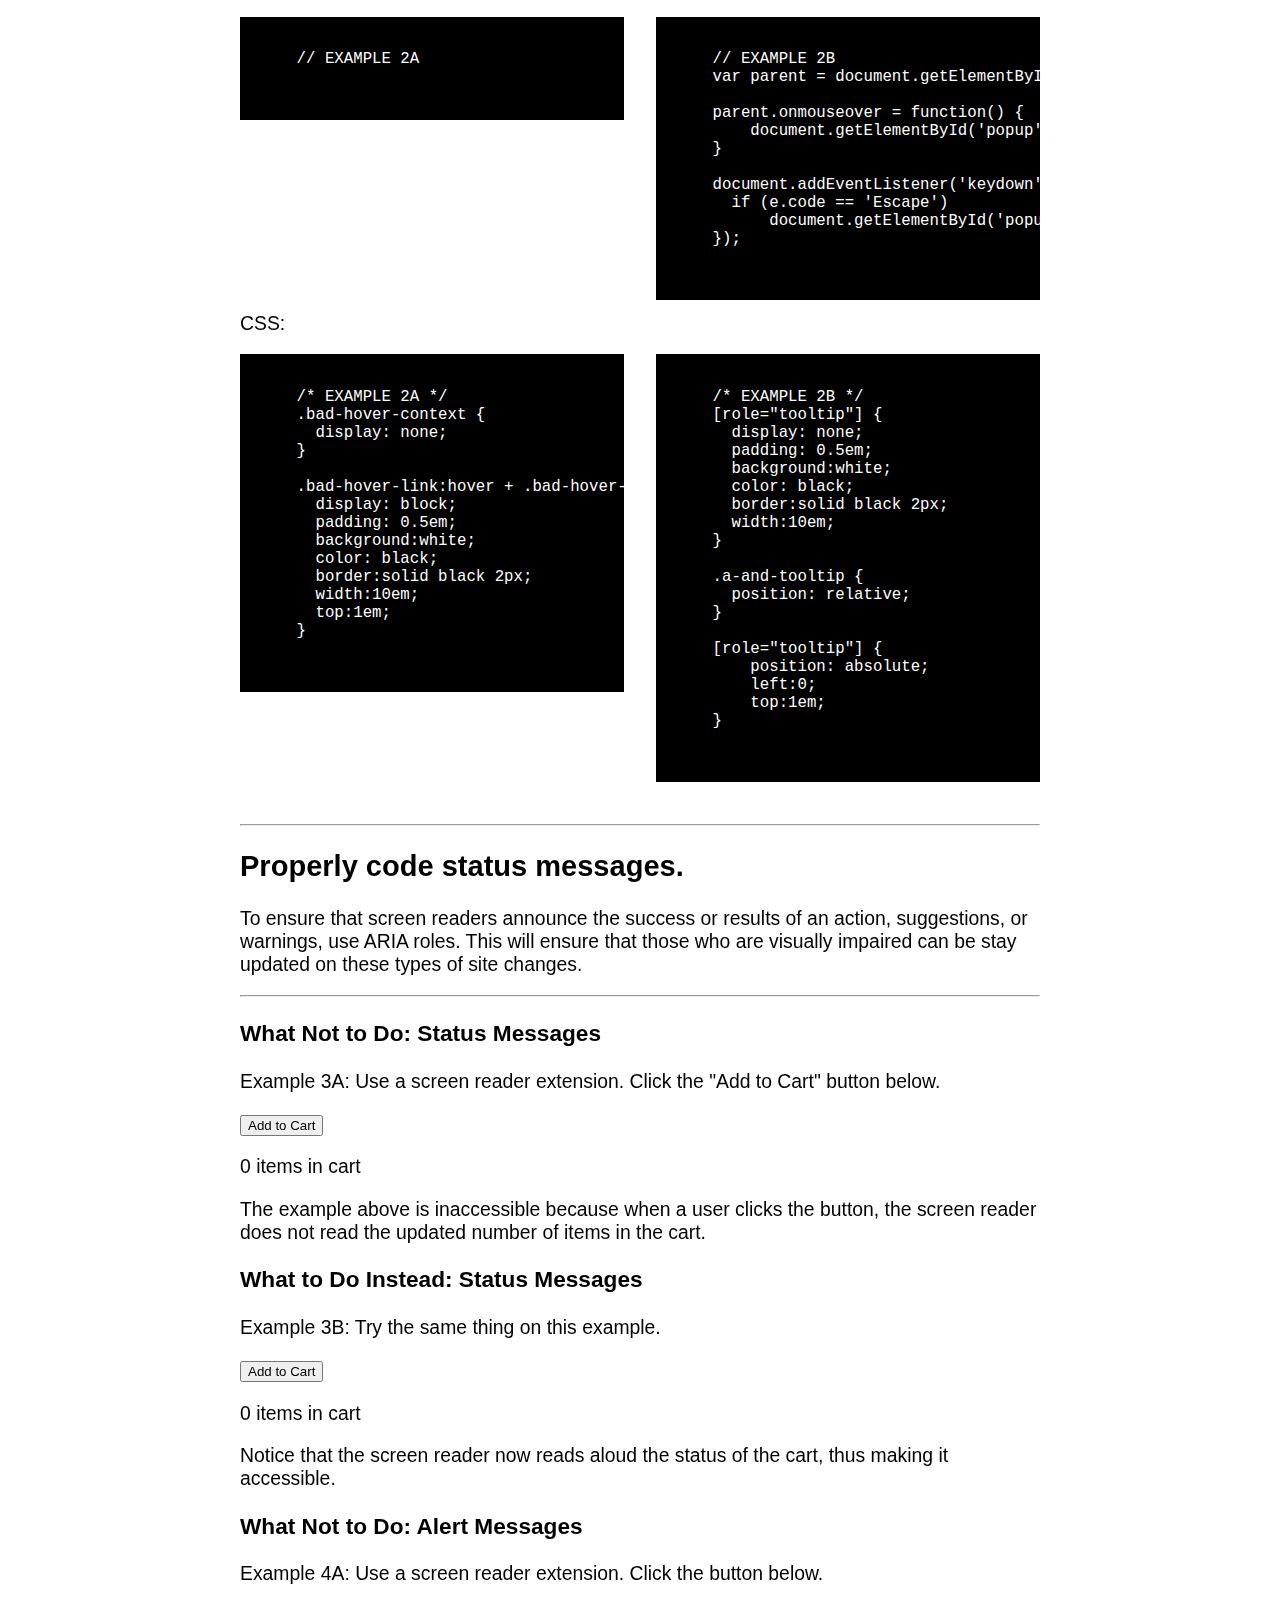
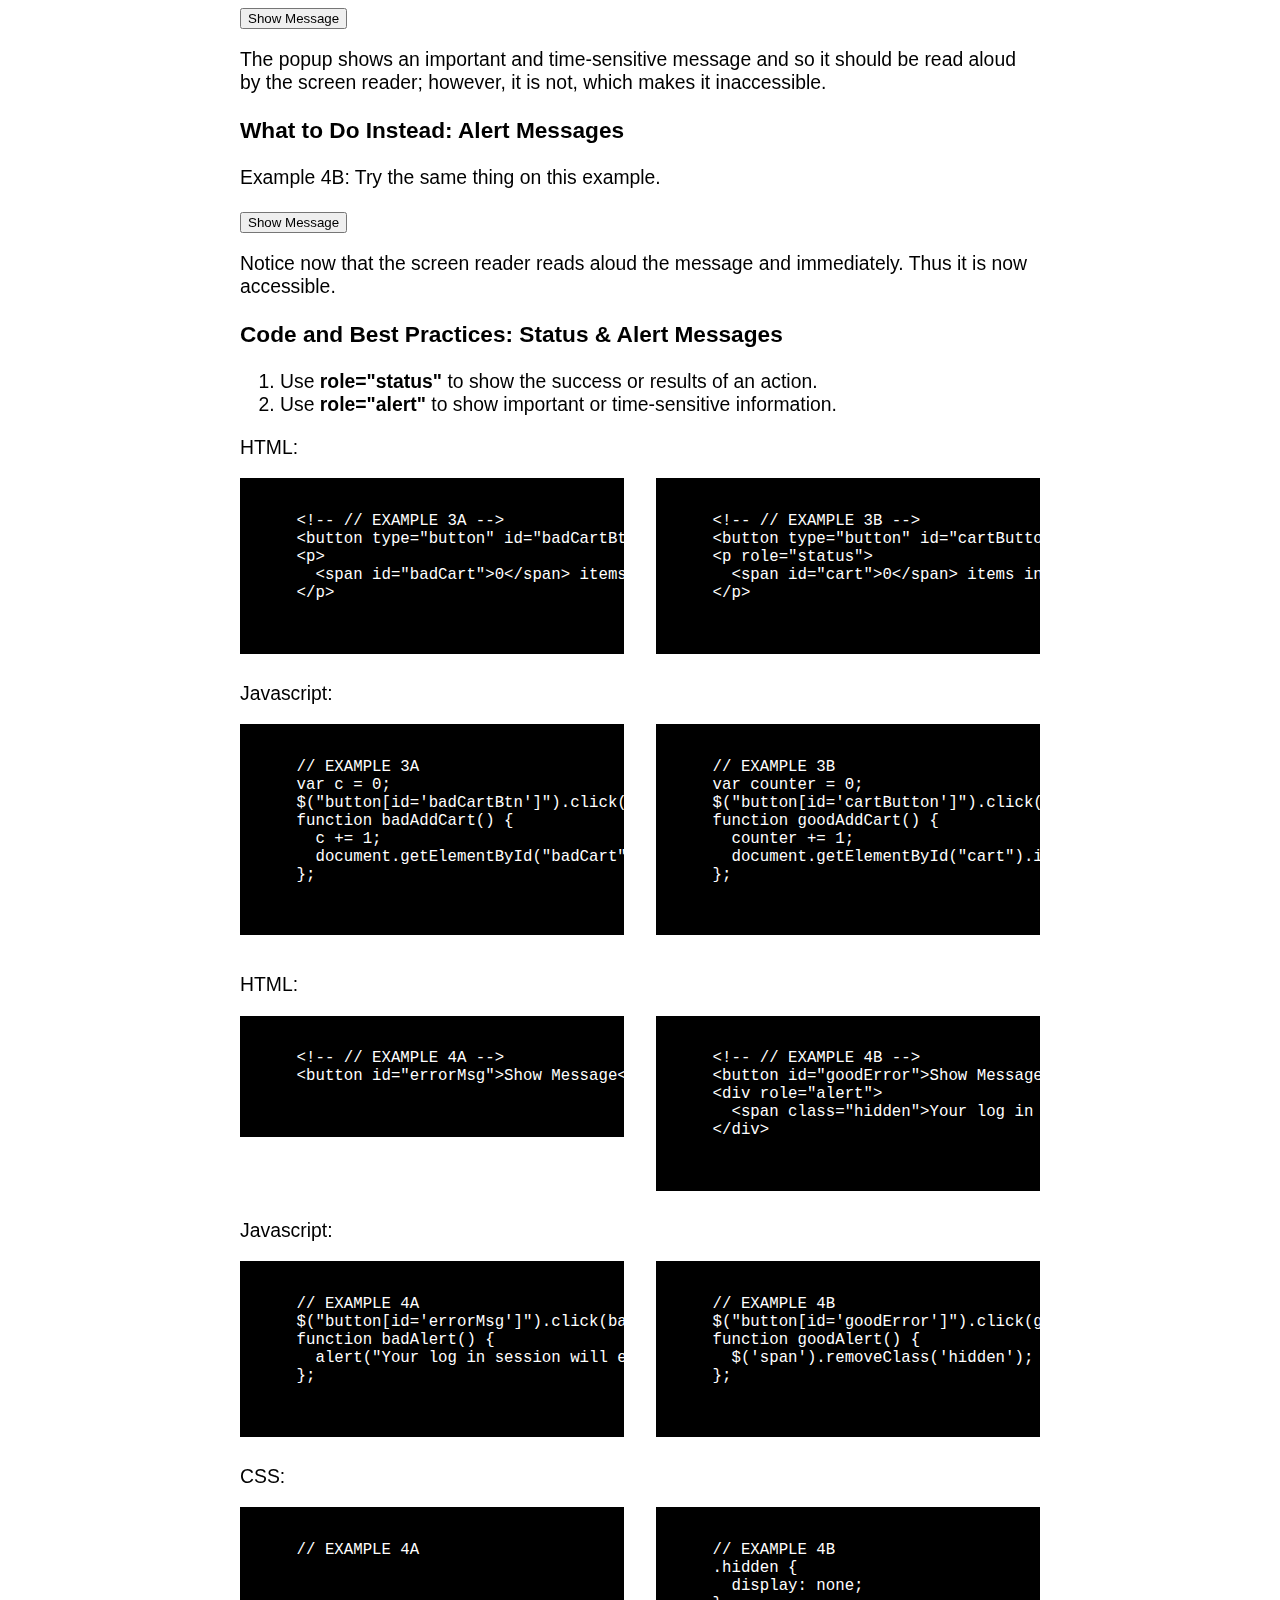
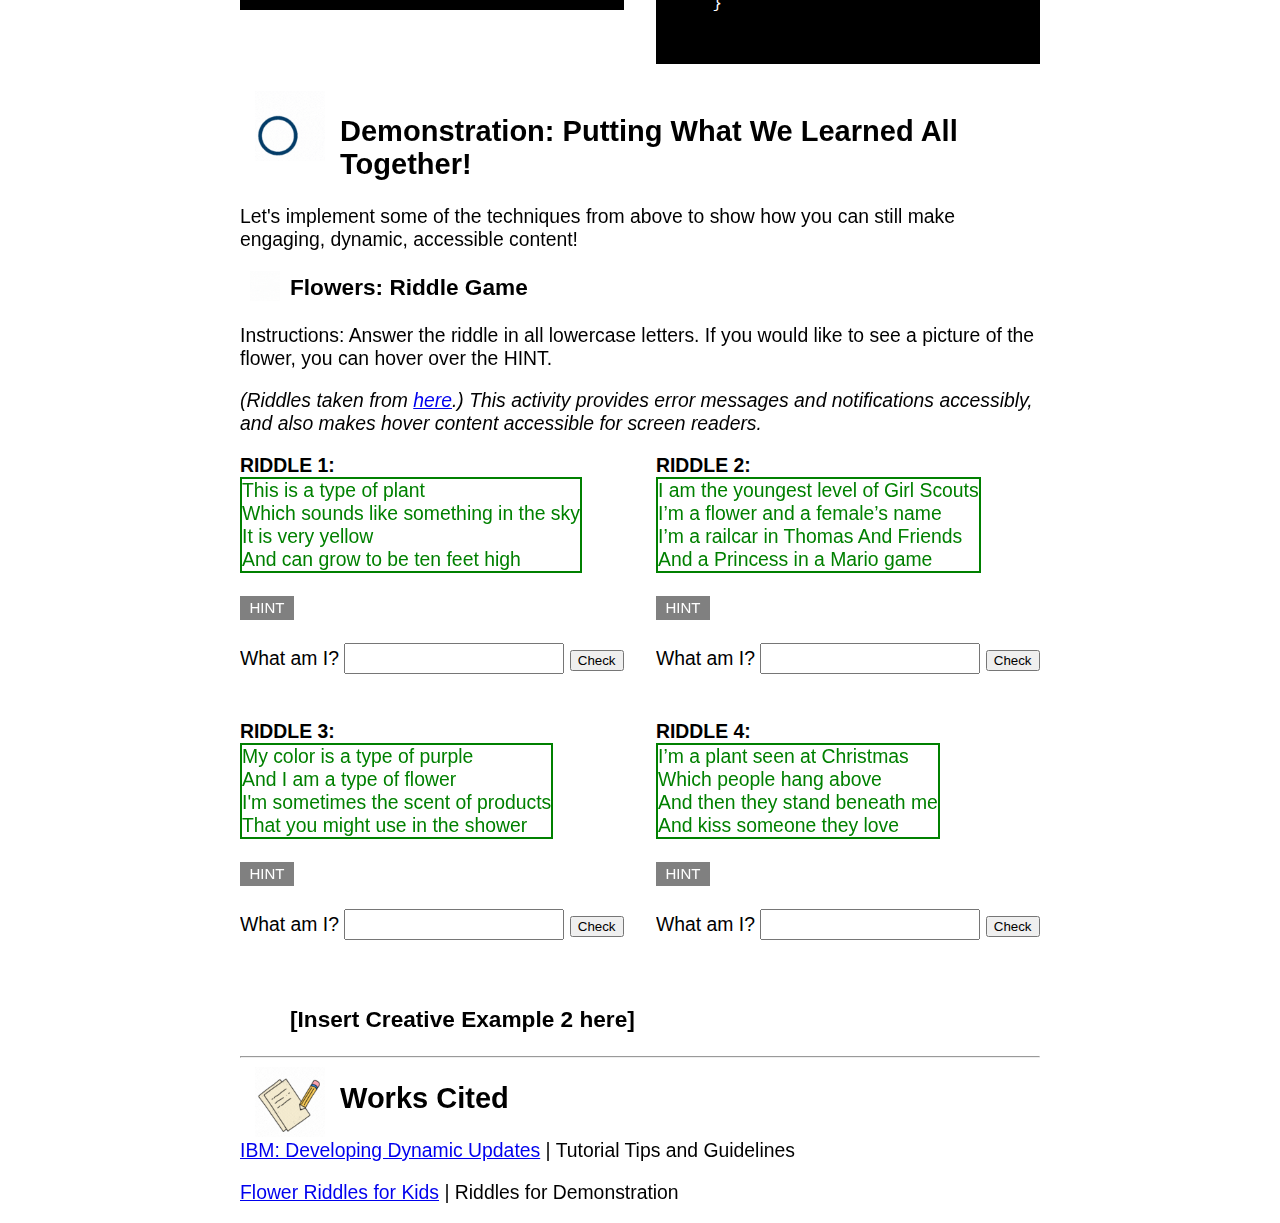
==== commit 5e206101: "finished tutorial examples" ====
--- a/dynamicextension/home.html
+++ b/dynamicextension/home.html
@@ -152,7 +152,7 @@
 <hr>
 
 <h3>What Not to Do: Hover Content</h3>
-<p>Example 1A: Hover over the link below. </p>
+<p>Example 2A: Hover over the link below. </p>
 Hover over <a href="https://www.google.com/" class="bad-hover-link">link</a>
 <div class="bad-hover-context">Clicking the link will open Google.</div>
 <p>The new content disappears immediately after the user moves the pointer
@@ -161,7 +161,7 @@
 </p>
 
 <h3>What to Do Instead: Hover Content</h3>
-<p>Example 1B: Try the same thing on this example.</p>
+<p>Example 2B: Try the same thing on this example.</p>
 <!--Code Source: https://www.w3.org/WAI/WCAG21/Techniques/client-side-script/SCR39-->
 <p>Hover over this 
   <a class="a-and-tooltip" id="parent" 
@@ -186,7 +186,7 @@
 <div class="codeleft">
   <pre>
     <code>
-      &lt;!-- // EXAMPLE 1A -->
+      &lt;!-- // EXAMPLE 2A -->
       Hover over &lt;a href="https://www.google.com/" class="bad-hover-link">link&lt;/a>
       &lt;div class="bad-hover-context">Clicking the link will open Google.&lt;/div>
     </code>
@@ -196,7 +196,7 @@
 <div class="coderight">
   <pre>
     <code>
-      &lt;!-- // EXAMPLE 1B -->
+      &lt;!-- // EXAMPLE 2B -->
       &lt;p>Hover over this 
         &lt;a class="a-and-tooltip" id="parent" 
           href="https://www.google.com/">link
@@ -213,14 +213,16 @@
 <p>JavaScript:</p>
 <div class="codeleft">
   <pre>
-    <code> // None
-    </code>
-  </pre>
-</div>
-
-<div class="coderight">
-  <pre>
-    <code>
+    <code> 
+      // EXAMPLE 2A 
+    </code>
+  </pre>
+</div>
+
+<div class="coderight">
+  <pre>
+    <code>
+      // EXAMPLE 2B
       var parent = document.getElementById('parent');
 
       parent.onmouseover = function() {
@@ -241,6 +243,7 @@
 <div class="codeleft">
   <pre>
     <code>
+      /* EXAMPLE 2A */
       .bad-hover-context {
         display: none;
       }
@@ -261,6 +264,7 @@
 <div class="coderight">
   <pre>
     <code>
+      /* EXAMPLE 2B */
       [role="tooltip"] {
         display: none;
         padding: 0.5em;
@@ -284,9 +288,207 @@
 </div>
 
 <br> <br> <br> <br> <br> <br> <br> <br> <br> <br> <br> <br> <br>
-<br> <br> <br> <br> <br> <br> 
-
+<br> <br> <br> <br> <br> <br> <br>
+
+<!-- LEVEL 2: STATUS MESSAGES -->
 <hr>
+<h2> Properly code status messages. </h2>
+<p>
+  To ensure that screen readers announce the success or results of an action, suggestions,
+  or warnings, use ARIA roles. This will ensure that those who are visually impaired can be 
+  stay updated on these types of site changes.
+</p>
+<hr>
+
+<!-- examples -->
+<!-- Source: https://www.w3.org/WAI/WCAG22/Techniques/aria/ARIA22-->
+<h3>What Not to Do: Status Messages</h3>
+<p>Example 3A: Use a screen reader extension. Click the "Add to Cart" button below. </p>
+<button type="button" id="badCartBtn">Add to Cart</button>
+<p>
+  <span id="badCart">0</span> items in cart
+</p>
+<p> 
+  The example above is inaccessible because when a user clicks the button, 
+  the screen reader does not read the updated number of items in the cart. 
+</p>
+
+<h3>What to Do Instead: Status Messages</h3>
+<p>Example 3B: Try the same thing on this example.</p>
+<button type="button" id="cartButton">Add to Cart</button>
+<p role="status">
+  <span id="cart">0</span> items in cart
+</p>
+<p> 
+  Notice that the screen reader now reads aloud the status of the cart, 
+  thus making it accessible.
+</p>
+
+<h3>What Not to Do: Alert Messages</h3>
+<p>Example 4A: Use a screen reader extension. Click the button below.</p>
+<button id="errorMsg">Show Message</button>
+<p> 
+  The popup shows an important and time-sensitive message and so it should 
+  be read aloud by the screen reader; however, it is not, which makes it 
+  inaccessible.
+</p>
+
+<!-- Source: https://developer.mozilla.org/en-US/docs/Web/Accessibility/ARIA/
+Roles/alert_role -->
+<h3>What to Do Instead: Alert Messages</h3>
+<p>Example 4B: Try the same thing on this example.</p>
+<button id="goodError">Show Message</button>
+<div role="alert">
+  <span class="hidden">Your log in session will expire in 2 minutes!</span>
+</div>
+<p> 
+  Notice now that the screen reader reads aloud the message and immediately. Thus it 
+  is now accessible.
+</p>
+
+<h3>Code and Best Practices: Status & Alert Messages</h3>
+<ol>
+  <li>Use <b>role="status"</b> to show the success or results of an action. </li>
+  <li>Use <b>role="alert"</b> to show important or time-sensitive information. </li>
+</ol> 
+
+
+
+
+
+
+
+
+
+<p>HTML:</p>
+<div class="codeleft">
+  <pre>
+    <code>
+      &lt;!-- // EXAMPLE 3A -->
+      &lt;button type="button" id="badCartBtn">Add to Cart&lt;/button>
+      &lt;p>
+        &lt;span id="badCart">0&lt;/span> items in cart
+      &lt;/p>
+    </code>
+  </pre>
+</div>
+
+<div class="coderight">
+  <pre>
+    <code>
+      &lt;!-- // EXAMPLE 3B -->
+      &lt;button type="button" id="cartButton">Add to Cart&lt;/button>
+      &lt;p role="status">
+        &lt;span id="cart">0&lt;/span> items in cart
+      &lt;/p>
+    </code>
+  </pre>
+</div>
+
+<br> <br> <br> <br> <br> <br> <br> <br> 
+<p>Javascript:</p>
+<div class="codeleft">
+  <pre>
+    <code>
+      // EXAMPLE 3A
+      var c = 0;
+      $("button[id='badCartBtn']").click(badAddCart);
+      function badAddCart() {
+        c += 1;
+        document.getElementById("badCart").innerHTML = c;
+      };
+    </code>
+  </pre>
+</div>
+
+<div class="coderight">
+  <pre>
+    <code>
+      // EXAMPLE 3B
+      var counter = 0;
+      $("button[id='cartButton']").click(goodAddCart);
+      function goodAddCart() {
+        counter += 1;
+        document.getElementById("cart").innerHTML = counter;
+      };
+    </code>
+  </pre>
+</div>
+
+
+<br> <br> <br> <br> <br> <br> <br> <br> <br> <br> 
+
+<p>HTML:</p>
+<div class="codeleft">
+  <pre>
+    <code>
+      &lt;!-- // EXAMPLE 4A -->
+      &lt;button id="errorMsg">Show Message&lt;/button>
+    </code>
+  </pre>
+</div>
+
+<div class="coderight">
+  <pre>
+    <code>
+      &lt;!-- // EXAMPLE 4B -->
+      &lt;button id="goodError">Show Message&lt;/button>
+      &lt;div role="alert">
+        &lt;span class="hidden">Your log in session will expire in 2 minutes!&lt;/span>
+      &lt;/div>
+    </code>
+  </pre>
+</div>
+
+<br> <br> <br> <br> <br> <br> <br> <br> 
+<p>Javascript:</p>
+<div class="codeleft">
+  <pre>
+    <code>
+      // EXAMPLE 4A
+      $("button[id='errorMsg']").click(badAlert);
+      function badAlert() {
+        alert("Your log in session will expire in 2 minutes!");
+      };
+    </code>
+  </pre>
+</div>
+
+<div class="coderight">
+  <pre>
+    <code>
+      // EXAMPLE 4B
+      $("button[id='goodError']").click(goodAlert);
+      function goodAlert() {
+        $('span').removeClass('hidden');
+      };
+    </code>
+  </pre>
+</div>
+
+<br> <br> <br> <br> <br> <br> <br> <br> 
+<p>CSS:</p>
+<div class="codeleft">
+  <pre>
+    <code>
+      // EXAMPLE 4A
+    </code>
+  </pre>
+</div>
+
+<div class="coderight">
+  <pre>
+    <code>
+      // EXAMPLE 4B
+      .hidden {
+        display: none;
+      }
+    </code>
+  </pre>
+</div>
+
+<br> <br> <br> <br> <br> <br> <br> <br> 
+
 
 <!-- DEMO -->
 
--- a/dynamicextension/css/reader.css
+++ b/dynamicextension/css/reader.css
@@ -163,4 +163,10 @@
   float: left;
   display: flex;
   justify-content: center;
-}+}
+
+
+
+.hidden {
+  display: none;
+}
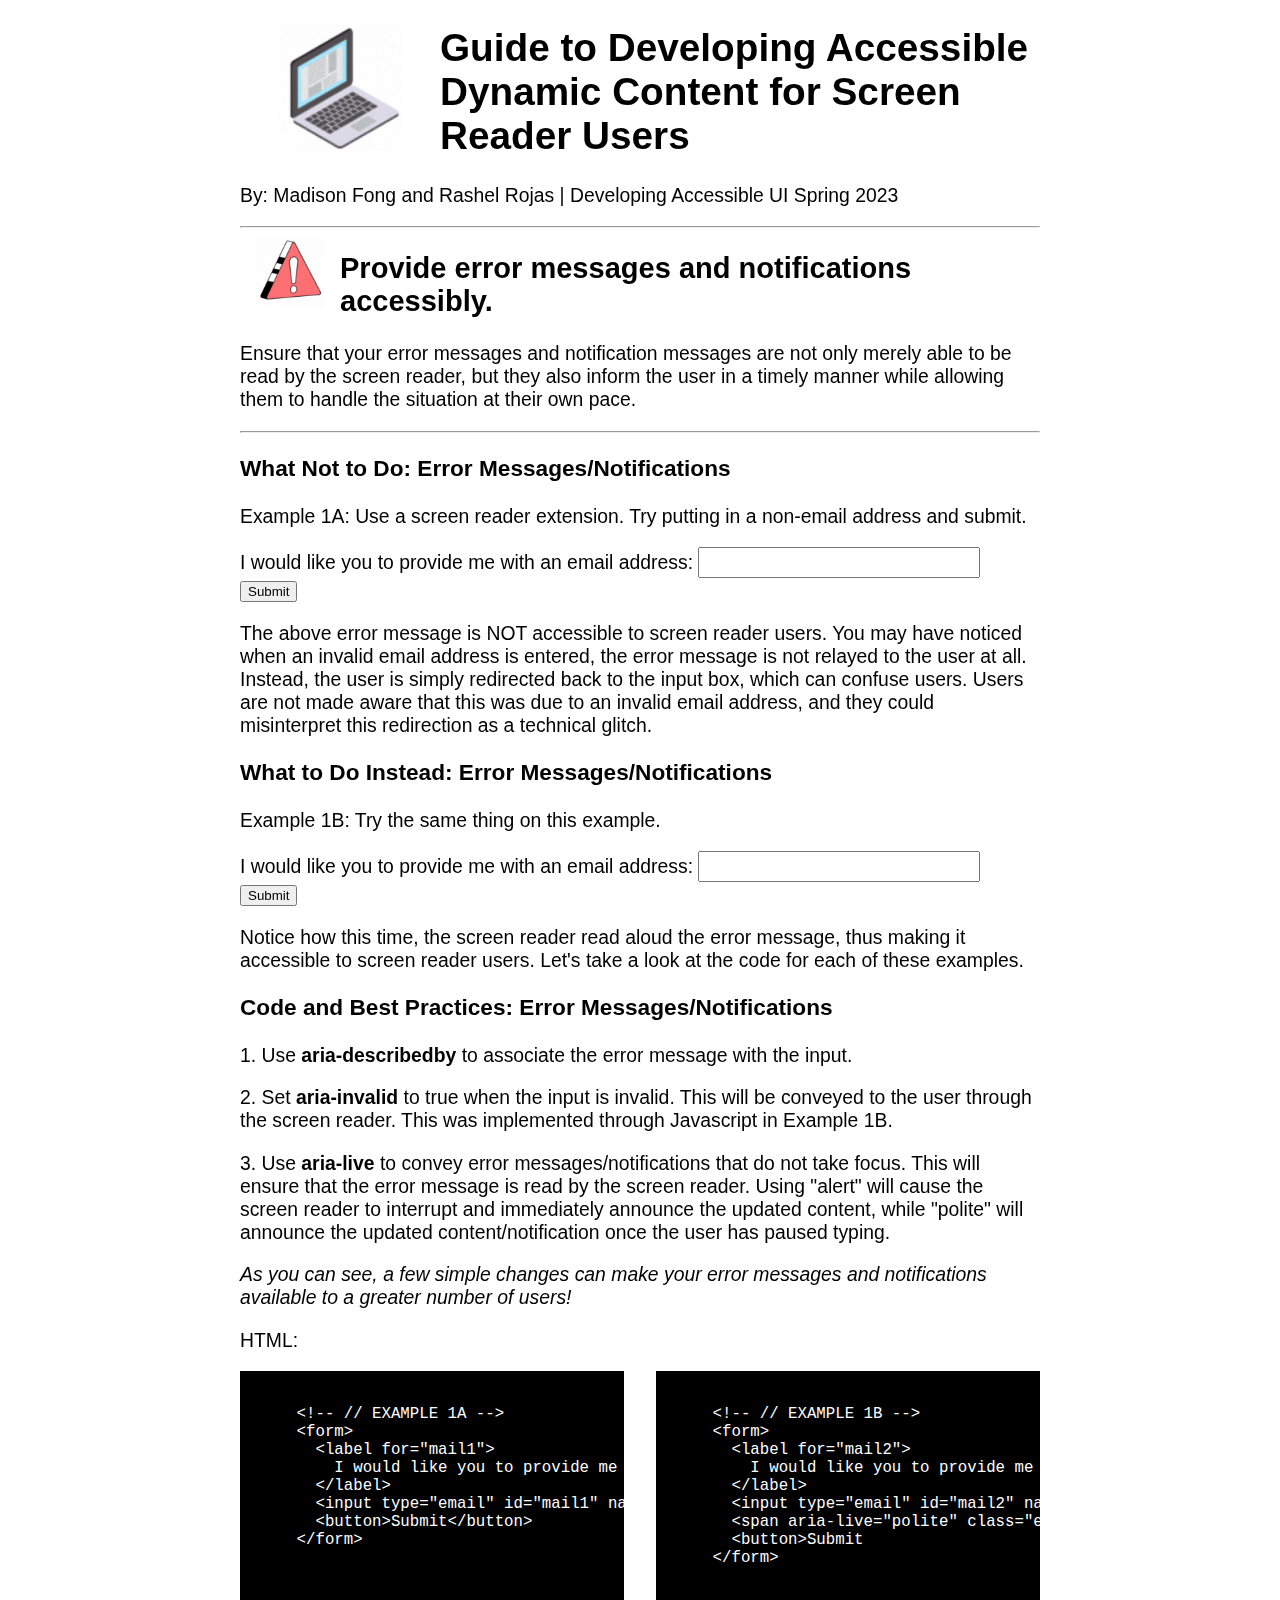
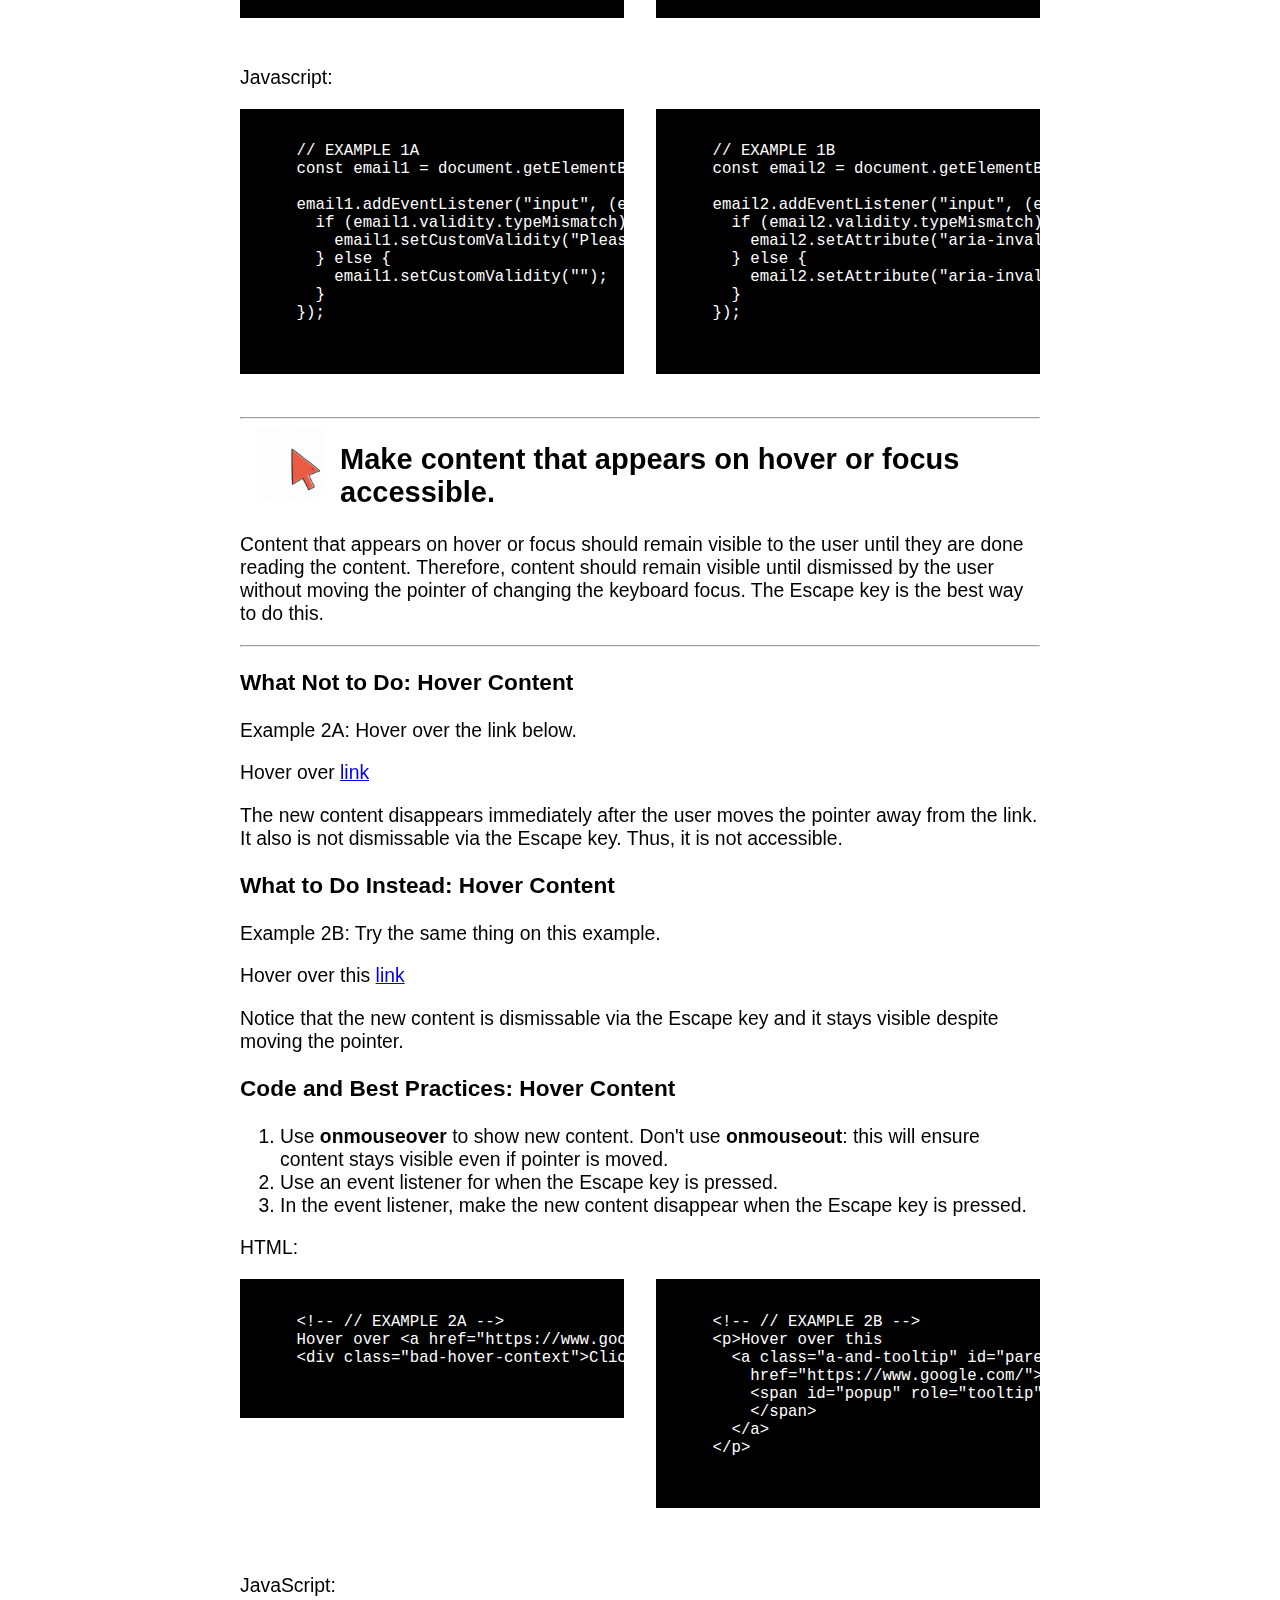
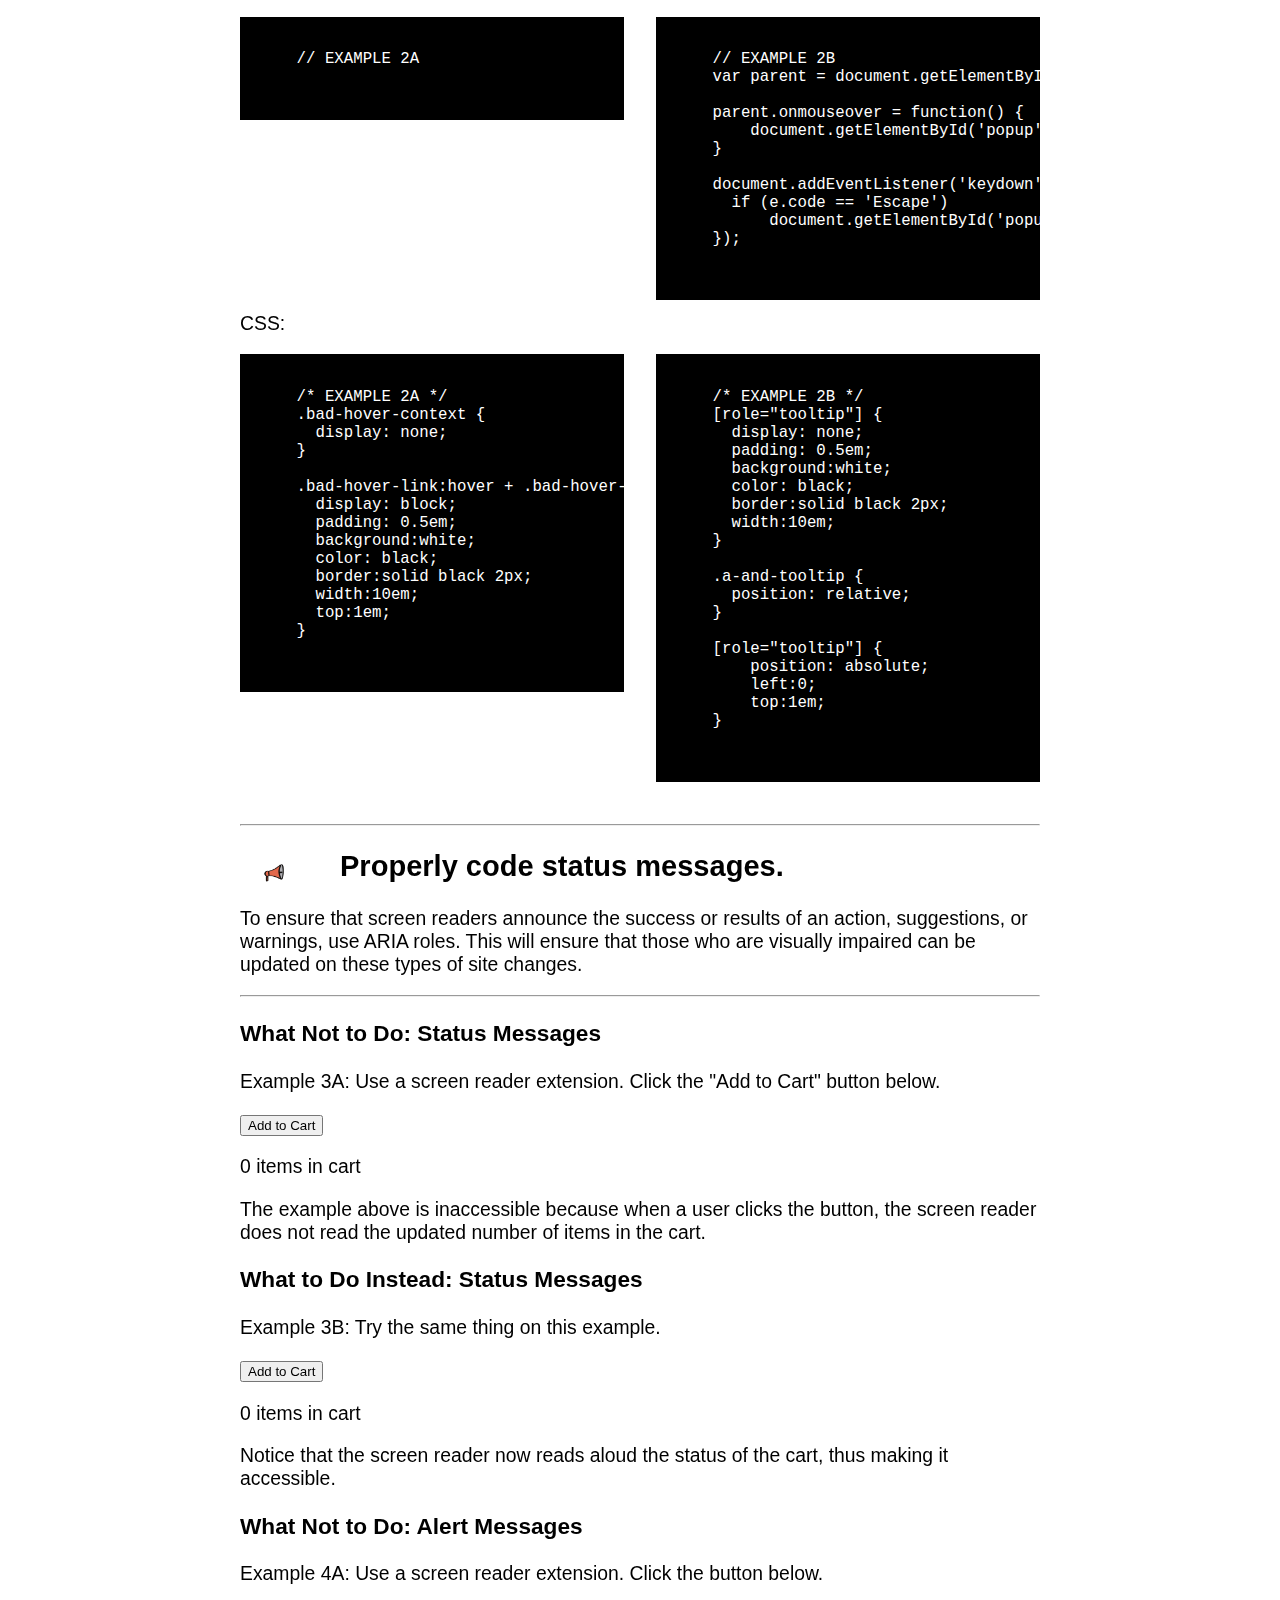
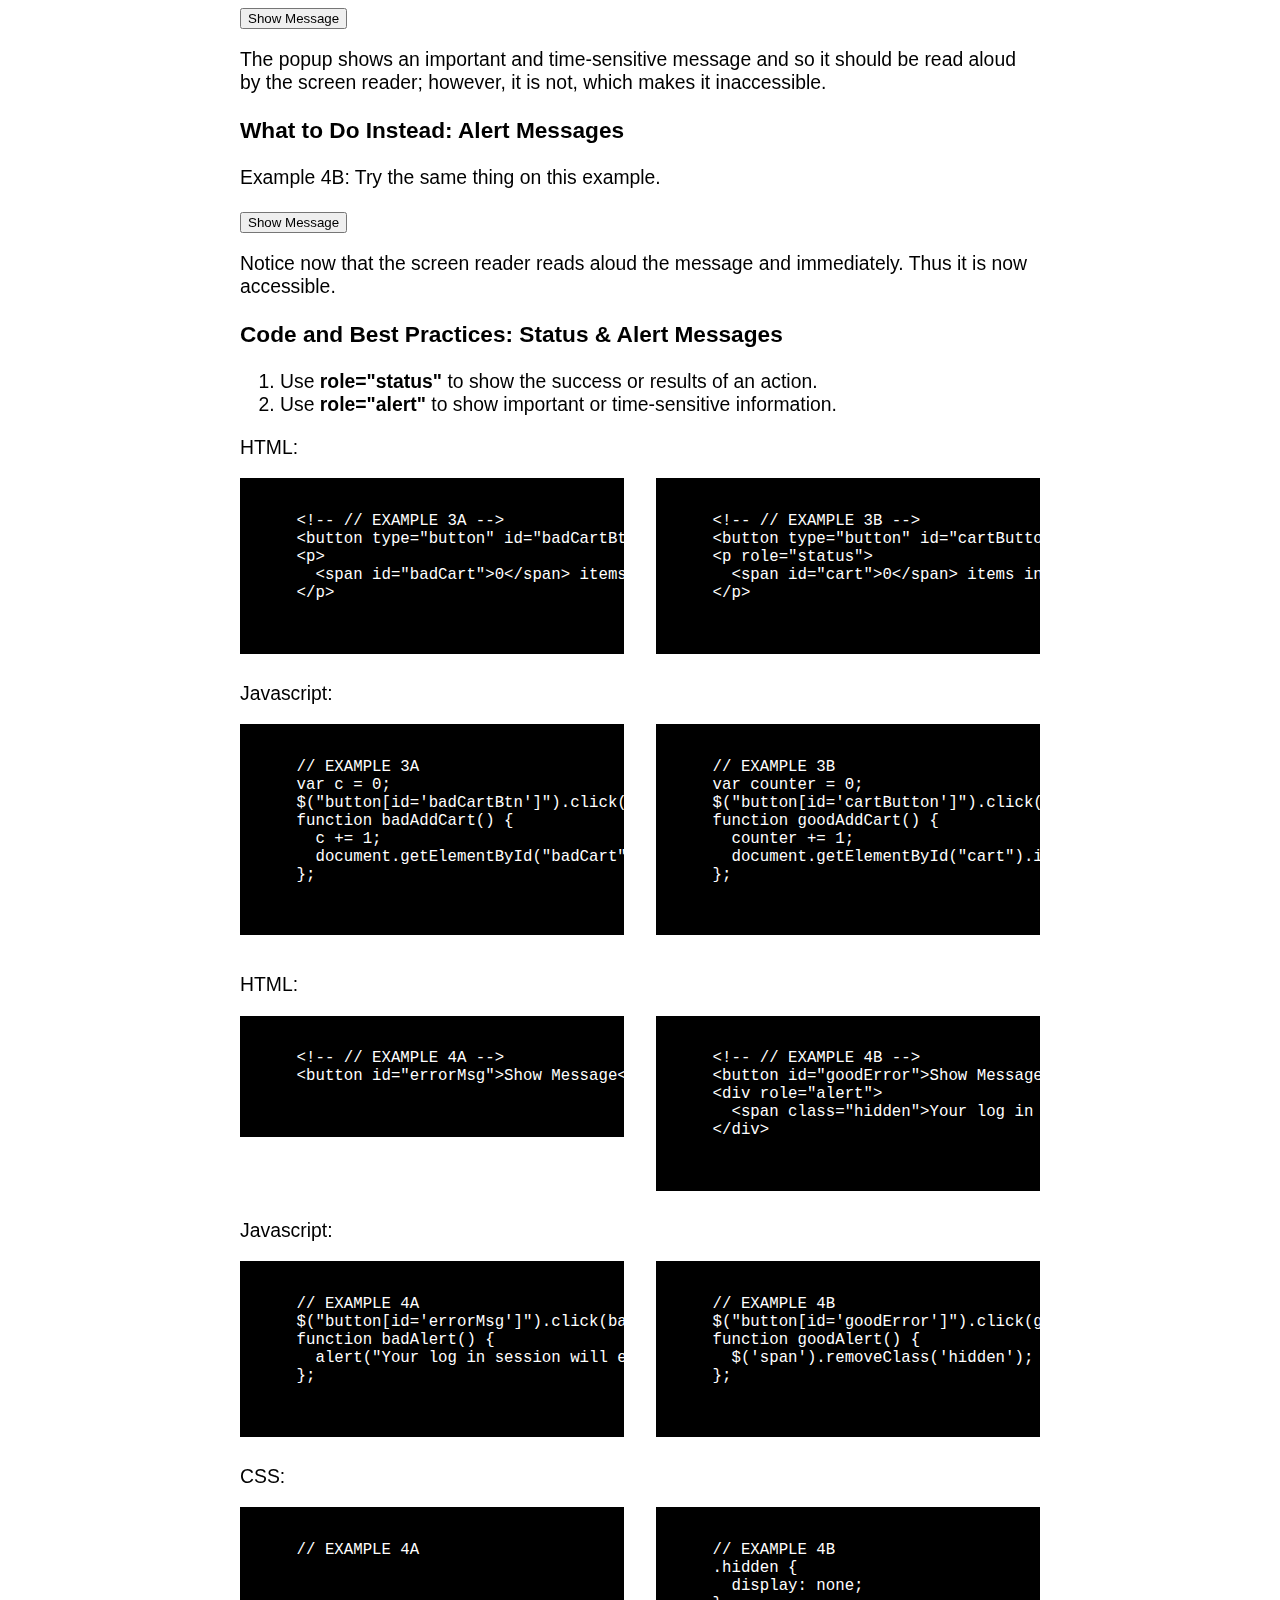
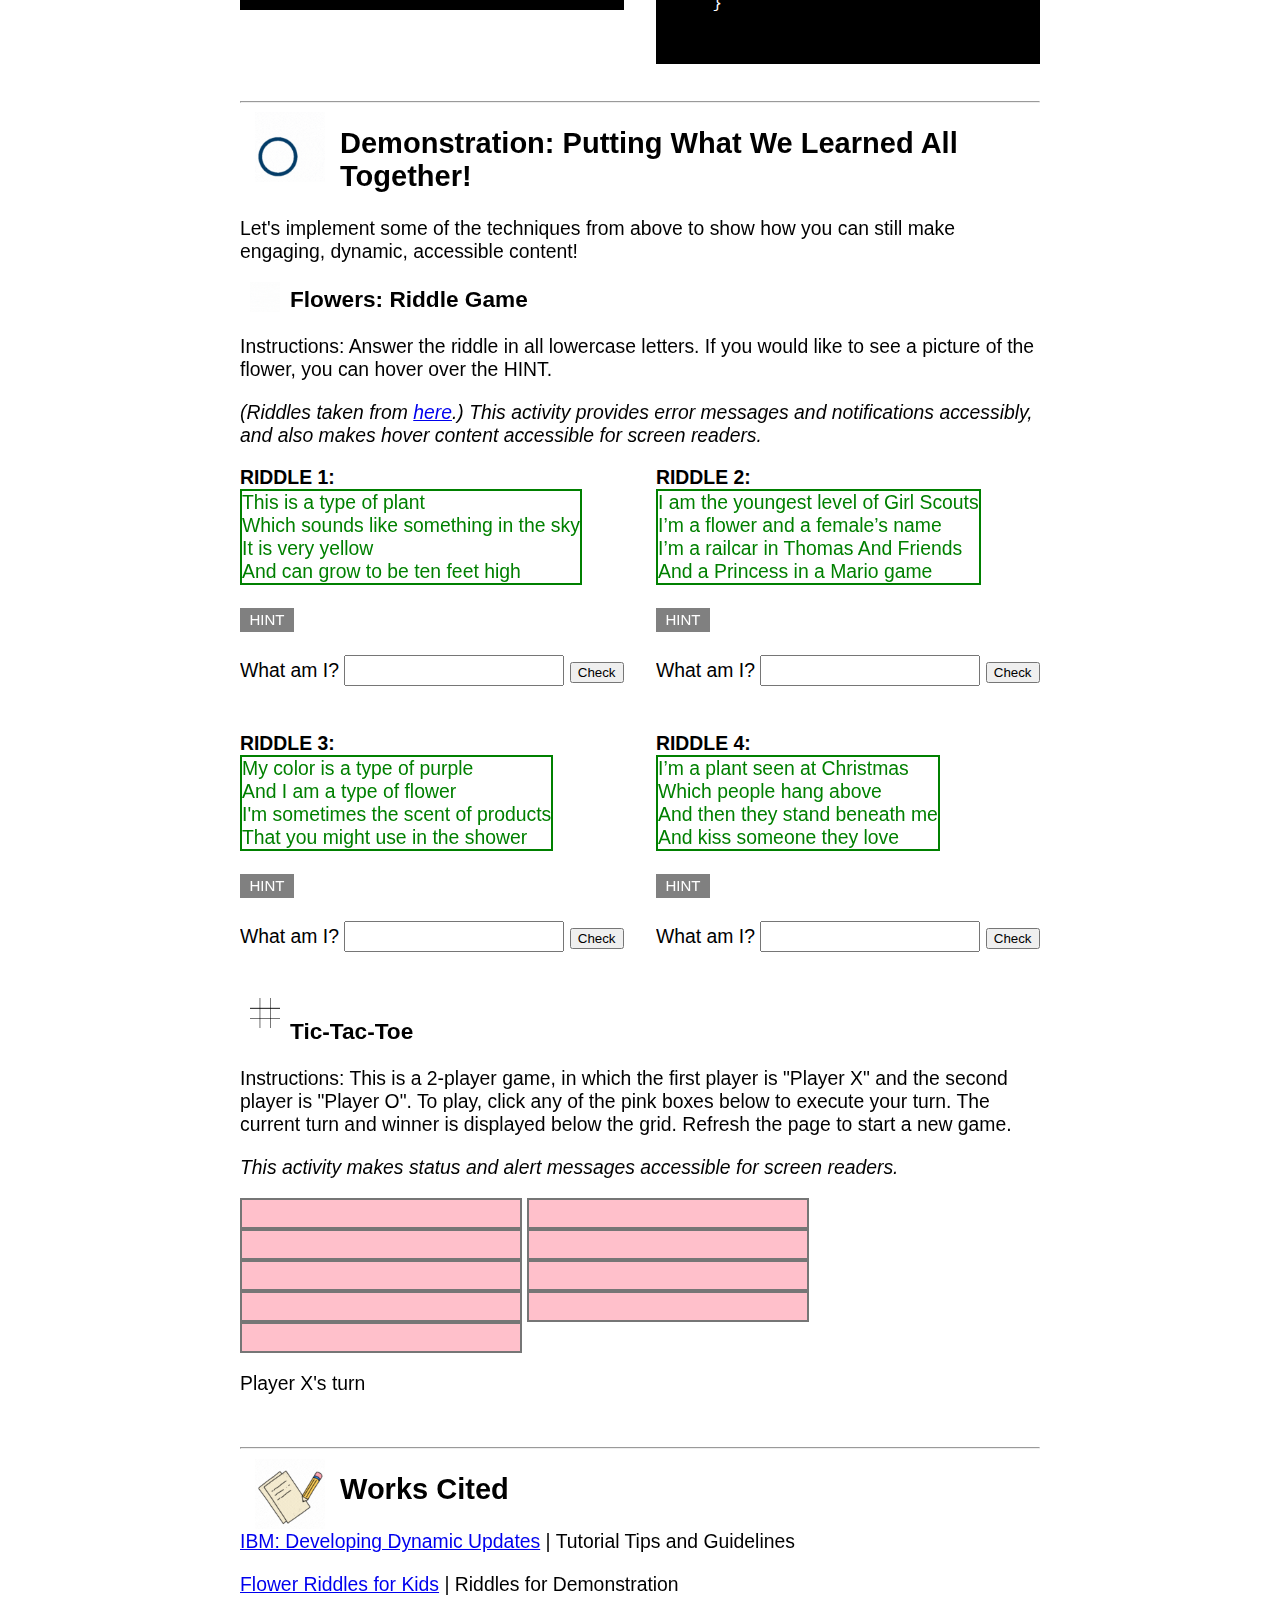
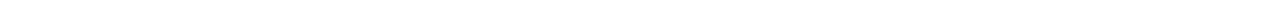
==== commit 031ba601: "finished adding creative example" ====
--- a/dynamicextension/home.html
+++ b/dynamicextension/home.html
@@ -292,11 +292,14 @@
 
 <!-- LEVEL 2: STATUS MESSAGES -->
 <hr>
+<div class="h2leftgif">
+  <img src="pics/announce.gif" alt="megaphone gif">
+</div>
 <h2> Properly code status messages. </h2>
 <p>
   To ensure that screen readers announce the success or results of an action, suggestions,
-  or warnings, use ARIA roles. This will ensure that those who are visually impaired can be 
-  stay updated on these types of site changes.
+  or warnings, use ARIA roles. This will ensure that those who are visually impaired can 
+  be updated on these types of site changes.
 </p>
 <hr>
 
@@ -488,7 +491,7 @@
 </div>
 
 <br> <br> <br> <br> <br> <br> <br> <br> 
-
+<hr>
 
 <!-- DEMO -->
 
@@ -641,13 +644,40 @@
 <br> <br> <br> <br> <br> <br> <br> <br> <br> <br> <br> <br> <br> <br> <br> <br> <br> <br> <br> <br> <br> <br> <br>
 
 <div class="h3leftgif">
-  <!-- <img src="pics/flower.gif" alt="pink flower growing gif"> -->
-  <!-- INSERT YOUR GIF HERE -->
-</div>
-<h3>[Insert Creative Example 2 here]</h3>
-<hr>
-
-
+  <img src="pics/tictactoe.gif" alt="tic tac toe game gif">
+</div>
+<h3>Tic-Tac-Toe</h3>
+<p>
+  Instructions: This is a 2-player game, in which the first player is "Player X"
+  and the second player is "Player O". To play, click any of the pink boxes below 
+  to execute your turn. The current turn and winner is displayed below the grid.
+  Refresh the page to start a new game.
+</p>
+<p>
+  <i>
+    This activity makes status and alert messages accessible for screen readers.
+  </i>
+</p>
+
+<input type="text" id="b1" class="box" readonly>
+<input type="text" id="b2" class="box" readonly>
+<input type="text" id="b3" class="box" readonly>
+<input type="text" id="b4" class="box" readonly>
+<input type="text" id="b5" class="box" readonly>
+<input type="text" id="b6" class="box" readonly>
+<input type="text" id="b7" class="box" readonly>
+<input type="text" id="b8" class="box" readonly>
+<input type="text" id="b9" class="box" readonly>
+<br>
+<p role="status">
+  <span id="update">Player X's turn</span>
+</p>
+<div role="alert">
+  <span id="gameResult"></span>
+</div>
+<br>
+
+<hr>
 
 <div class="h2leftgif">
   <img src="pics/writing.gif" alt="pencil writing on paper gif">
--- a/dynamicextension/css/reader.css
+++ b/dynamicextension/css/reader.css
@@ -165,8 +165,12 @@
   justify-content: center;
 }
 
-
-
 .hidden {
   display: none;
 }
+
+/* tic tac toe */
+.box {
+  background-color: pink;
+  border-style: solid;
+}
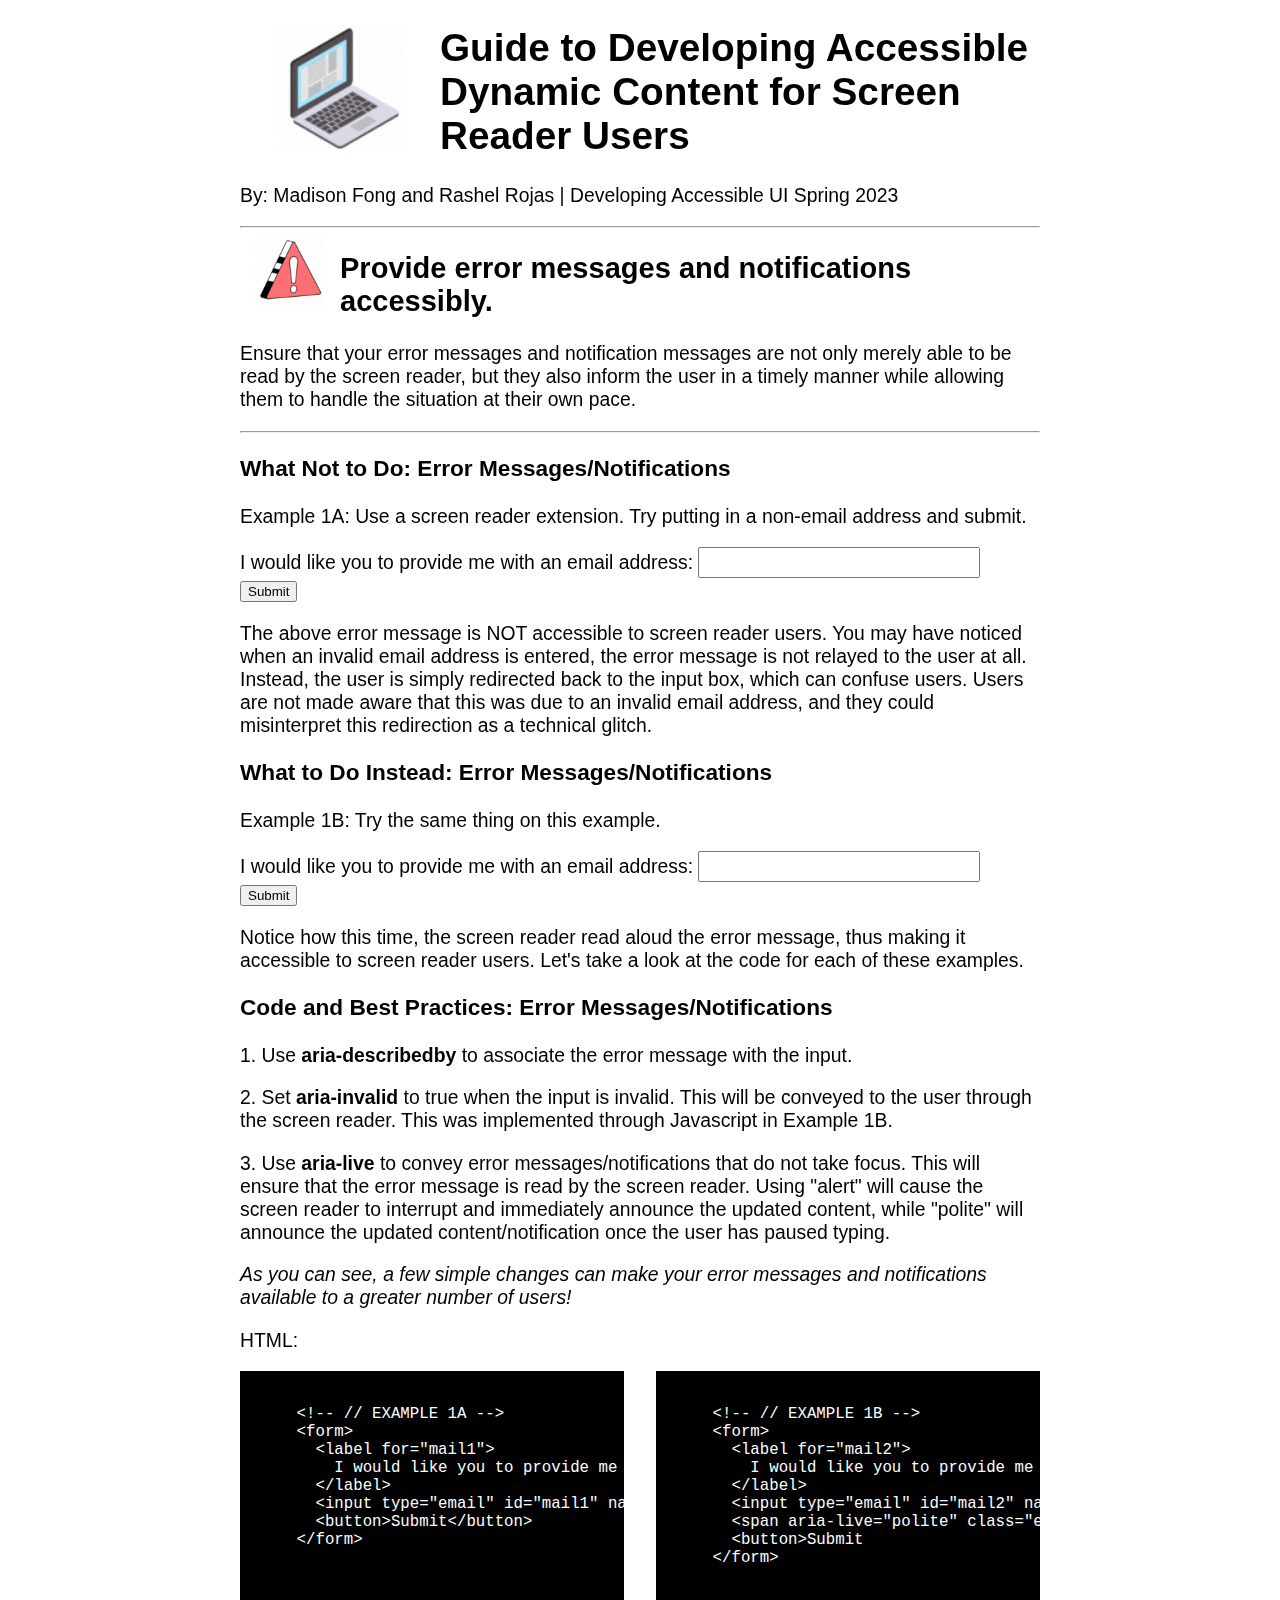
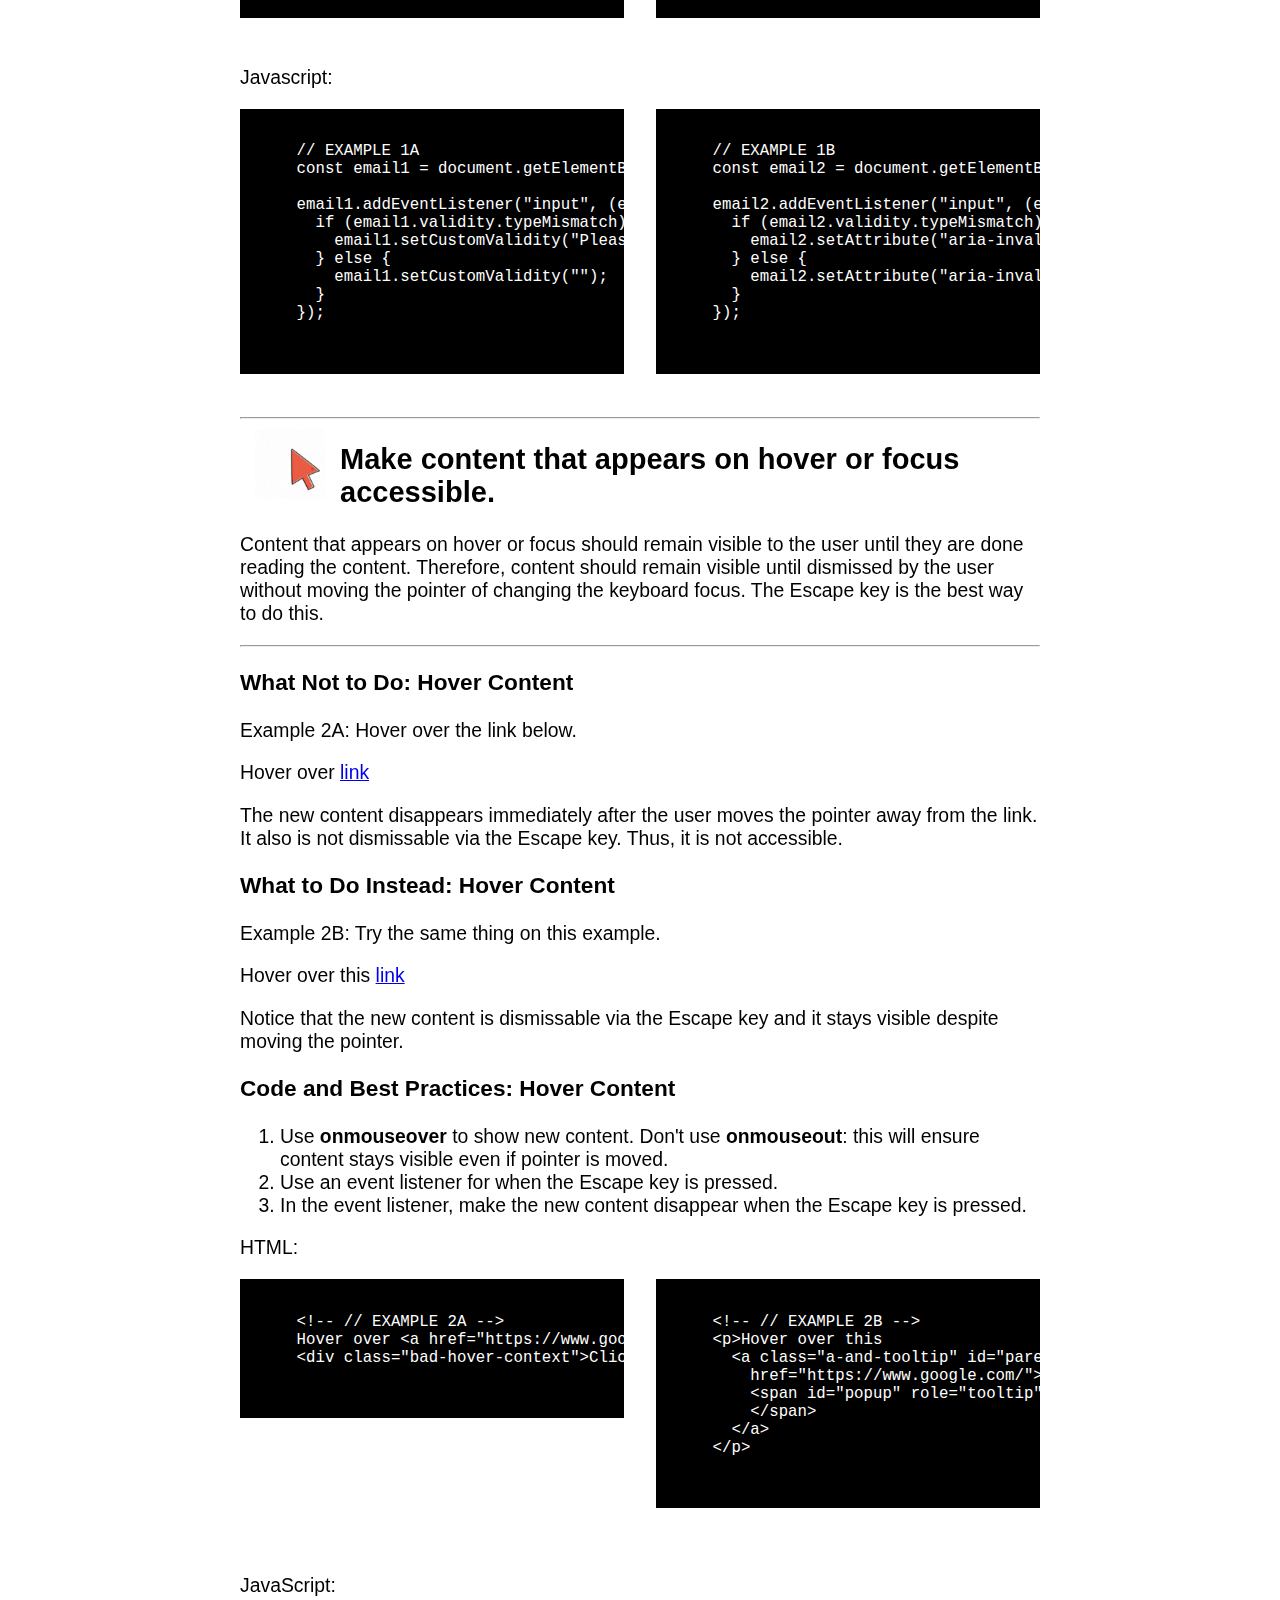
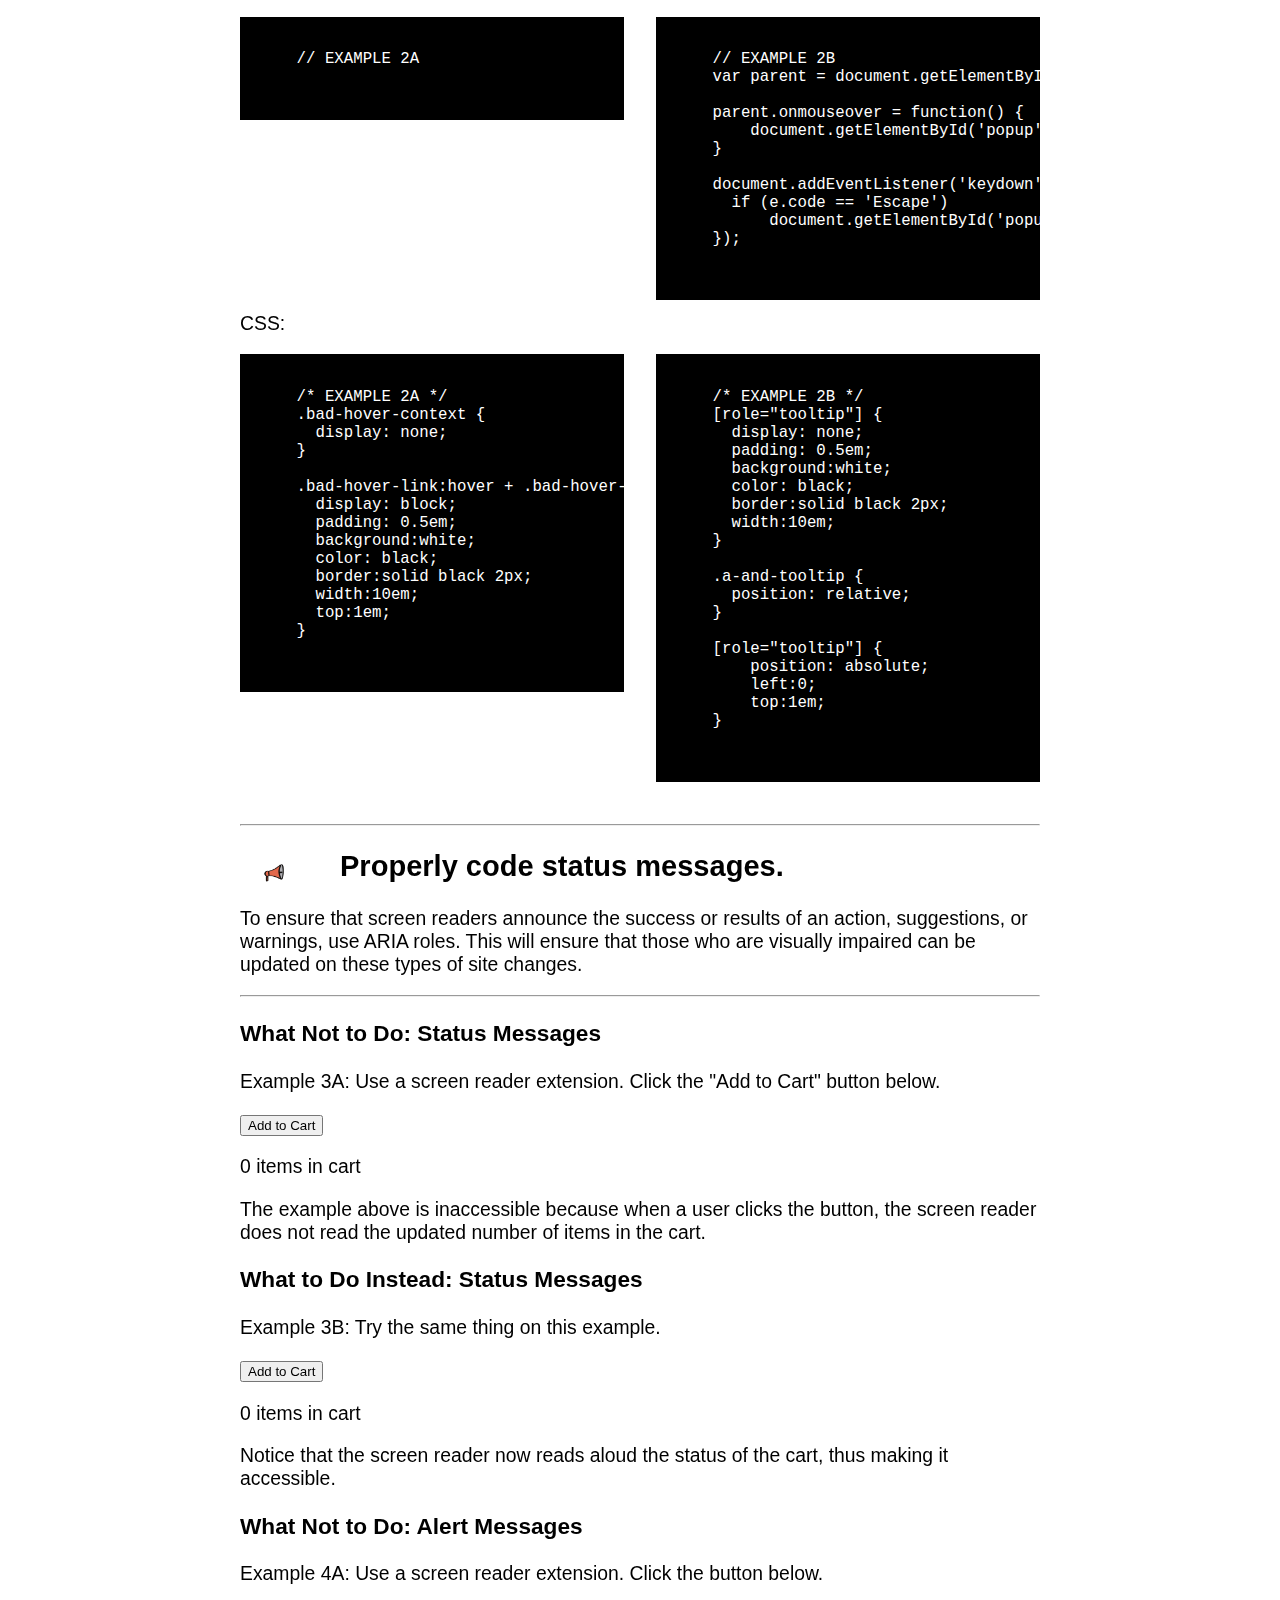
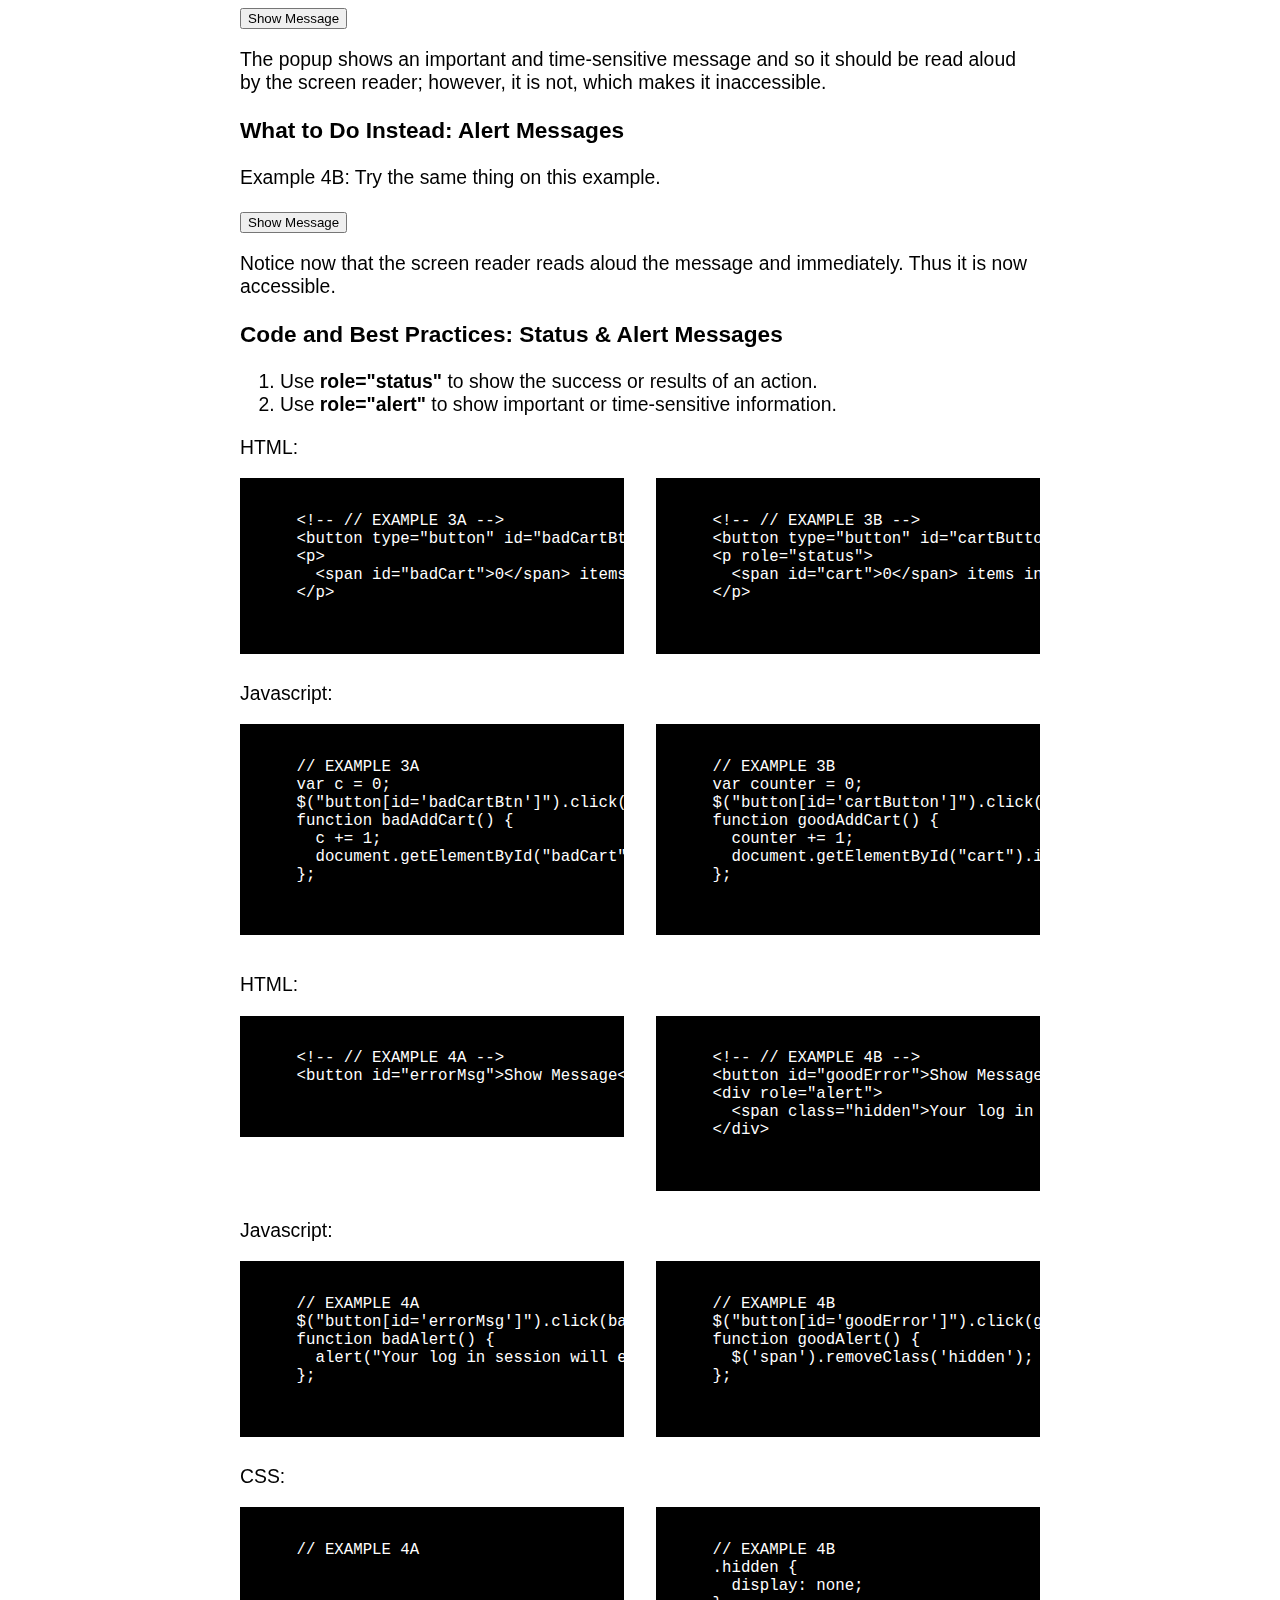
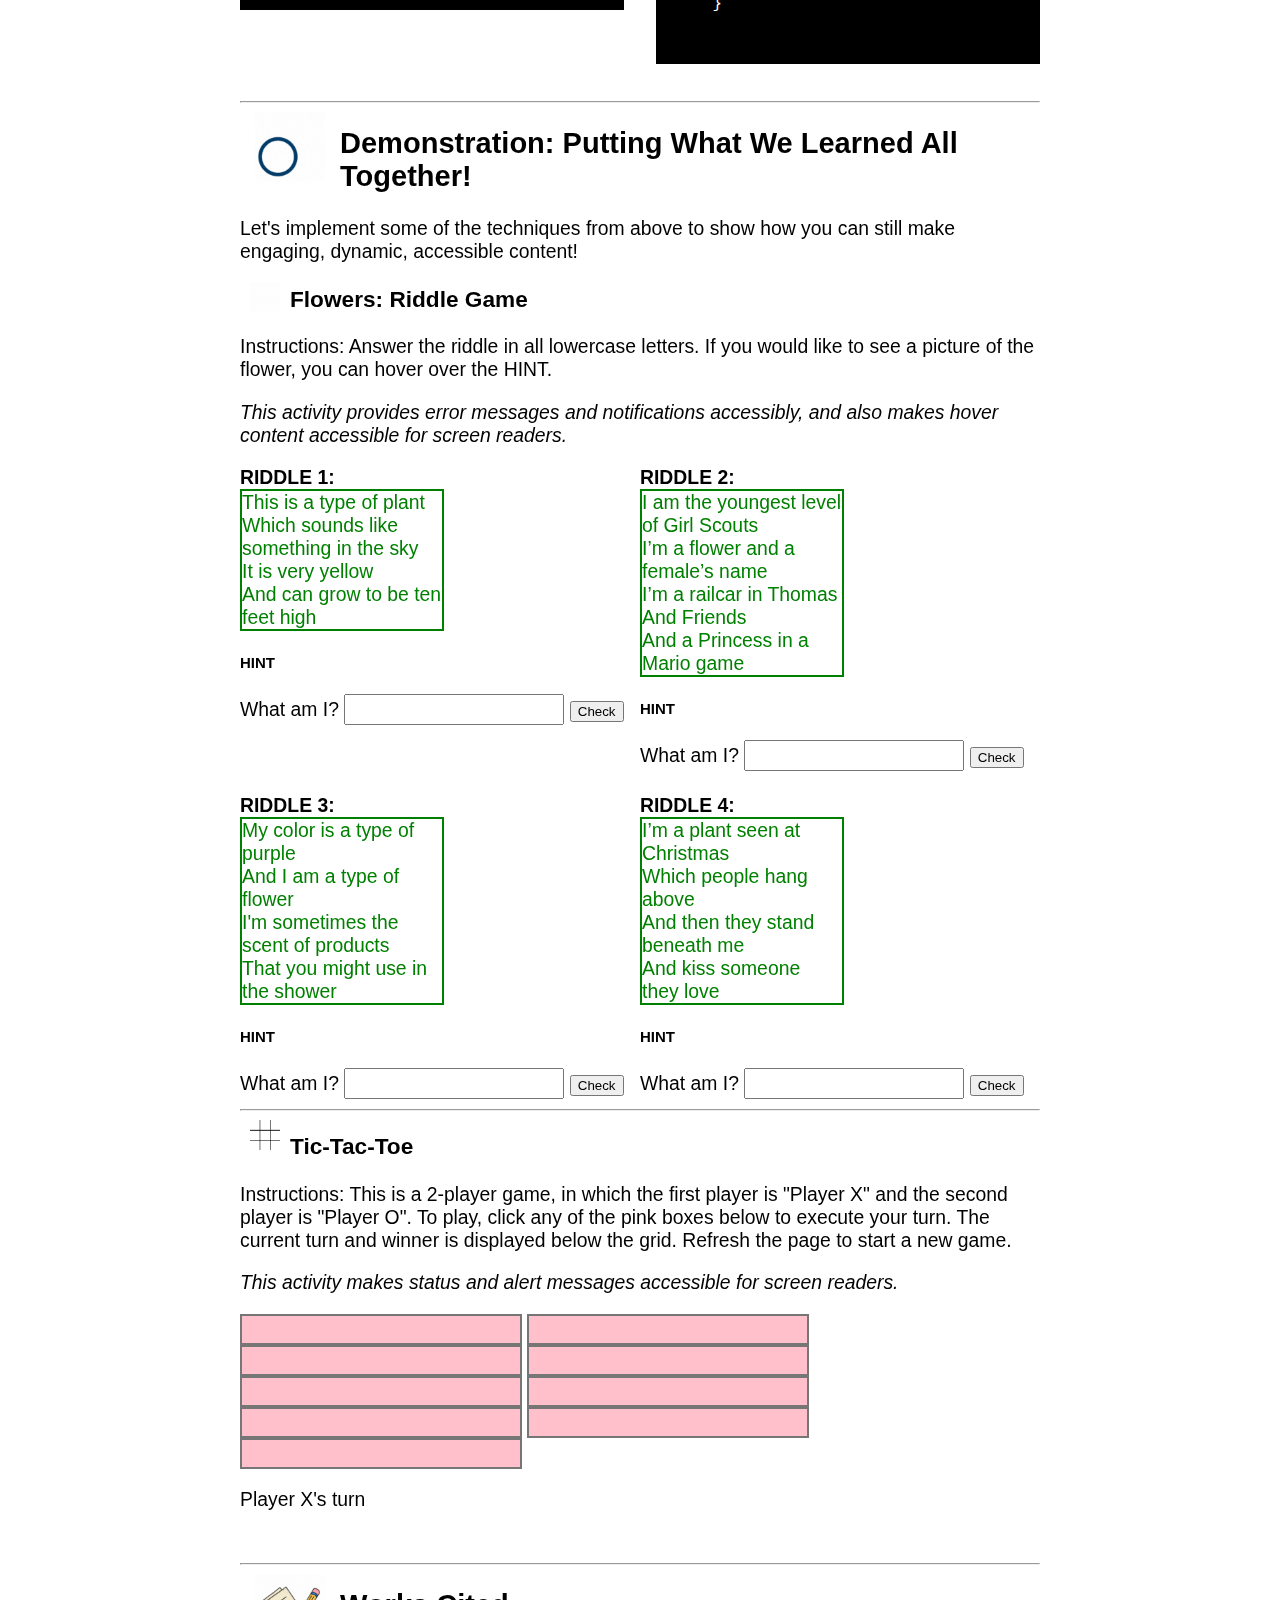
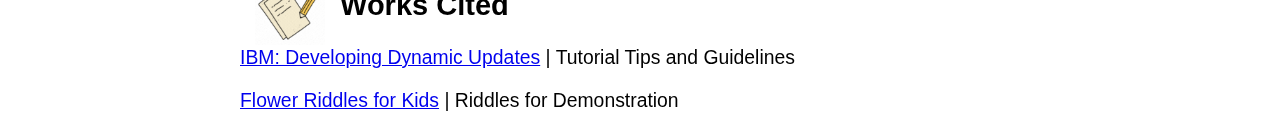
==== commit ba6b1b89: "Fixed the formatting bug with "wrong answer" error messages" ====
--- a/dynamicextension/home.html
+++ b/dynamicextension/home.html
@@ -506,142 +506,131 @@
 </div>
 <h3>Flowers: Riddle Game</h3>
 <p>Instructions: Answer the riddle in all lowercase letters. If you would like to see a picture of the flower, you can hover over the HINT.</p>
-<p><i>(Riddles taken from <a href="https://riddles-for-kids.org/flower-riddles/">here</a>.) This activity provides error messages and
+<p><i>This activity provides error messages and
   notifications accessibly, and also makes hover content accessible for screen readers.</i></p>
 
-<div class="riddleleft">
-  <b>RIDDLE 1:</b>
-  <br>
-  <div class="riddle">
-    This is a type of plant <br>
-    Which sounds like something in the sky <br>
-    It is very yellow <br>
-    And can grow to be ten feet high <br>
+<div class="row noMargin">
+  <div>
+    <b>RIDDLE 1:</b><br>
+    <div class="riddle">
+      This is a type of plant <br>
+      Which sounds like something in the sky <br>
+      It is very yellow <br>
+      And can grow to be ten feet high <br>
+    </div><br> <br>
+
+    <div class="hint">
+      <span class="a-and-tooltip" id="hint1" 
+        >HINT
+        <span id="popup_sunflower" role="tooltip"> <img src="pics/sunflower.png" alt="a tall, yellow flower in a field"></span>
+      </span>
+    </div><br>
+
+    <form>
+      <label for="riddle_sunflower">
+        What am I?
+      </label>
+      <input size="15" type="text" id="riddle_sunflower" name="riddle_sunflower" required aria-describedby="errmsg_sunflower" aria-invalid="false"/>
+      <button id="riddleAnswer_sunflower" type="button">Check</button>
+      <span aria-live="polite" class="errmsg" id="errmsg_sunflower" hidden>Wrong answer. Please try again.</span>
+      <span aria-live="polite" class="correctmsg" id="correctmsg_sunflower" hidden>Correct! It is a sunflower.</span>
+    </form>
   </div>
-
-  <br> <br>
-
-  <div class="hint">
-    <span class="a-and-tooltip" id="hint1" 
-      >HINT
-      <span id="popup_sunflower" role="tooltip"> <img src="pics/sunflower.png" alt="a tall, yellow flower in a field"></span>
-    </span>
+  <div>
+    <b>RIDDLE 2:</b>
+    <br>
+    <div class="riddle">
+      I am the youngest level of Girl Scouts <br>
+      I’m a flower and a female’s name <br>
+      I’m a railcar in Thomas And Friends <br>
+      And a Princess in a Mario game <br>
+    </div><br> <br>
+
+    <div class="hint">
+      <span class="a-and-tooltip" id="hint2" 
+        >HINT
+        <span id="popup_daisy" role="tooltip"> <img src="pics/daisy.png" alt="flowers with small white petals and a yellow center"></span>
+      </span>
+    </div><br>
+
+    <form>
+      <label for="riddle_daisy">
+        What am I?
+      </label>
+      <input size="15" type="text" id="riddle_daisy" name="riddle_daisy" required aria-describedby="errmsg_daisy" aria-invalid="false"/>
+      <button id="riddleAnswer_daisy" type="button">Check</button>
+      <span aria-live="polite" class="errmsg" id="errmsg_daisy" hidden>Wrong answer. Please try again.</span>
+      <span aria-live="polite" class="correctmsg" id="correctmsg_daisy" hidden>Correct! It is a daisy.</span>
+    </form>
+    <br>
   </div>
-
-  <br>
-
-  <form>
-    <label for="riddle_sunflower">
-      What am I?
-    </label>
-    <input size="15" type="text" id="riddle_sunflower" name="riddle_sunflower" required aria-describedby="errmsg_sunflower" aria-invalid="false"/>
-    <button id="riddleAnswer_sunflower" type="button">Check</button>
-    <span aria-live="polite" class="errmsg" id="errmsg_sunflower" hidden>Wrong answer. Please try again. The answer should be in all lowercase.</span>
-    <span aria-live="polite" class="correctmsg" id="correctmsg_sunflower" hidden>Correct! It is a sunflower.</span>
-  </form>
-</div>
-
-<div class="riddleright">
-  <b>RIDDLE 2:</b>
-  <br>
-  <div class="riddle">
-    I am the youngest level of Girl Scouts <br>
-    I’m a flower and a female’s name <br>
-    I’m a railcar in Thomas And Friends <br>
-    And a Princess in a Mario game <br>
+</div>
+<div class ="row noMargin">
+  <div class="three">
+    <b>RIDDLE 3:</b>
+    <br>
+    <div class="riddle">
+      My color is a type of purple <br>
+      And I am a type of flower <br>
+      I'm sometimes the scent of products <br>
+      That you might use in the shower <br>
+    </div>
+
+    <br> <br>
+
+    <div class="hint">
+      <span class="a-and-tooltip" id="hint3" 
+        >HINT
+        <span id="popup_lavender" role="tooltip"> <img src="pics/lavender.png" alt="long and thin purple plants with small petals"></span>
+      </span>
+    </div>
+
+    <br>
+
+    <form>
+      <label for="riddle_lavender">
+        What am I?
+      </label>
+      <input size="15" type="text" id="riddle_lavender" name="riddle_lavender" required aria-describedby="errmsg_lavender" aria-invalid="false"/>
+      <button id="riddleAnswer_lavender" type="button">Check</button>
+      <span aria-live="polite" class="errmsg" id="errmsg_lavender" hidden>Wrong answer. Please try again.</span>
+      <span aria-live="polite" class="correctmsg" id="correctmsg_lavender" hidden>Correct! It is lavender.</span>
+    </form>
   </div>
-
-  <br> <br>
-
-  <div class="hint">
-    <span class="a-and-tooltip" id="hint2" 
-      >HINT
-      <span id="popup_daisy" role="tooltip"> <img src="pics/daisy.png" alt="flowers with small white petals and a yellow center"></span>
-    </span>
+  <div class="four">
+    <b>RIDDLE 4:</b>
+    <br>
+    <div class="riddle">
+      I’m a plant seen at Christmas <br>
+      Which people hang above <br>
+      And then they stand beneath me <br>
+      And kiss someone they love <br>
+    </div>
+
+    <br> <br>
+
+    <div class="hint">
+      <span class="a-and-tooltip" id="hint4" 
+        >HINT
+        <span id="popup_mistletoe" role="tooltip"> <img src="pics/mistletoe.png" alt="cluster of large green leaves and small, circular red berries"></span>
+      </span>
+    </div>
+
+    <br>
+
+    <form>
+      <label for="riddle_mistletoe">
+        What am I?
+      </label>
+      <input size="15" type="text" id="riddle_mistletoe" name="riddle_mistletoe" required aria-describedby="errmsg_mistletoe" aria-invalid="false"/>
+      <button id="riddleAnswer_mistletoe" type="button">Check</button>
+      <span aria-live="polite" class="errmsg" id="errmsg_mistletoe" hidden>Wrong answer. Please try again.</span>
+      <span aria-live="polite" class="correctmsg" id="correctmsg_mistletoe" hidden>Correct! It is mistletoe.</span>
+    </form>
   </div>
-
-  <br>
-
-  <form>
-    <label for="riddle_daisy">
-      What am I?
-    </label>
-    <input size="15" type="text" id="riddle_daisy" name="riddle_daisy" required aria-describedby="errmsg_daisy" aria-invalid="false"/>
-    <button id="riddleAnswer_daisy" type="button">Check</button>
-    <span aria-live="polite" class="errmsg" id="errmsg_daisy" hidden>Wrong answer. Please try again. The answer should be in all lowercase.</span>
-    <span aria-live="polite" class="correctmsg" id="correctmsg_daisy" hidden>Correct! It is a daisy.</span>
-  </form>
-</div>
-
-<div class="riddleleft">
-  <br> <br>
-  <b>RIDDLE 3:</b>
-  <br>
-  <div class="riddle">
-    My color is a type of purple <br>
-    And I am a type of flower <br>
-    I'm sometimes the scent of products <br>
-    That you might use in the shower <br>
-  </div>
-
-  <br> <br>
-
-  <div class="hint">
-    <span class="a-and-tooltip" id="hint3" 
-      >HINT
-      <span id="popup_lavender" role="tooltip"> <img src="pics/lavender.png" alt="long and thin purple plants with small petals"></span>
-    </span>
-  </div>
-
-  <br>
-
-  <form>
-    <label for="riddle_lavender">
-      What am I?
-    </label>
-    <input size="15" type="text" id="riddle_lavender" name="riddle_lavender" required aria-describedby="errmsg_lavender" aria-invalid="false"/>
-    <button id="riddleAnswer_lavender" type="button">Check</button>
-    <span aria-live="polite" class="errmsg" id="errmsg_lavender" hidden>Wrong answer. Please try again. The answer should be in all lowercase.</span>
-    <span aria-live="polite" class="correctmsg" id="correctmsg_lavender" hidden>Correct! It is lavender.</span>
-  </form>
-  <br> <br>
-</div>
-
-<div class="riddleright">
-  <br> <br>
-  <b>RIDDLE 4:</b>
-  <br>
-  <div class="riddle">
-    I’m a plant seen at Christmas <br>
-    Which people hang above <br>
-    And then they stand beneath me <br>
-    And kiss someone they love <br>
-  </div>
-
-  <br> <br>
-
-  <div class="hint">
-    <span class="a-and-tooltip" id="hint4" 
-      >HINT
-      <span id="popup_mistletoe" role="tooltip"> <img src="pics/mistletoe.png" alt="cluster of large green leaves and small, circular red berries"></span>
-    </span>
-  </div>
-
-  <br>
-
-  <form>
-    <label for="riddle_mistletoe">
-      What am I?
-    </label>
-    <input size="15" type="text" id="riddle_mistletoe" name="riddle_mistletoe" required aria-describedby="errmsg_mistletoe" aria-invalid="false"/>
-    <button id="riddleAnswer_mistletoe" type="button">Check</button>
-    <span aria-live="polite" class="errmsg" id="errmsg_mistletoe" hidden>Wrong answer. Please try again. The answer should be in all lowercase.</span>
-    <span aria-live="polite" class="correctmsg" id="correctmsg_mistletoe" hidden>Correct! It is mistletoe.</span>
-  </form>
-  <br> <br>
-</div>
-
-<br> <br> <br> <br> <br> <br> <br> <br> <br> <br> <br> <br> <br> <br> <br> <br> <br> <br> <br> <br> <br> <br> <br>
+</div>
+
+<hr>
 
 <div class="h3leftgif">
   <img src="pics/tictactoe.gif" alt="tic tac toe game gif">
--- a/dynamicextension/css/reader.css
+++ b/dynamicextension/css/reader.css
@@ -107,14 +107,9 @@
 }
 
 .hint {
-  border: 2px solid gray;
-  color: white;
+  color: black;
   font-size: 15px;
-  background-color: gray;
-  text-align: center;
-  line-height: 20px;
-  height: 20px;
-  width: 50px;
+  font-weight: bold;
 }
 
 .errmsg {
@@ -127,18 +122,17 @@
   font-size: 15px;
 }
 
-.riddleleft {
-  width: 48%;
-  float: left;
-  overflow: scroll;
-  /* border: 2px solid black; */
+.row {
+  display: flex;
+  width: 100%;
 }
 
-.riddleright {
-  width: 48%;
-  float: right;
-  overflow: scroll;
-  /* border: 2px solid black; */
+.row div {
+  width: 50%;
+}
+
+.noMargin {
+  margin: 0px;
 }
 
 .h1leftgif {
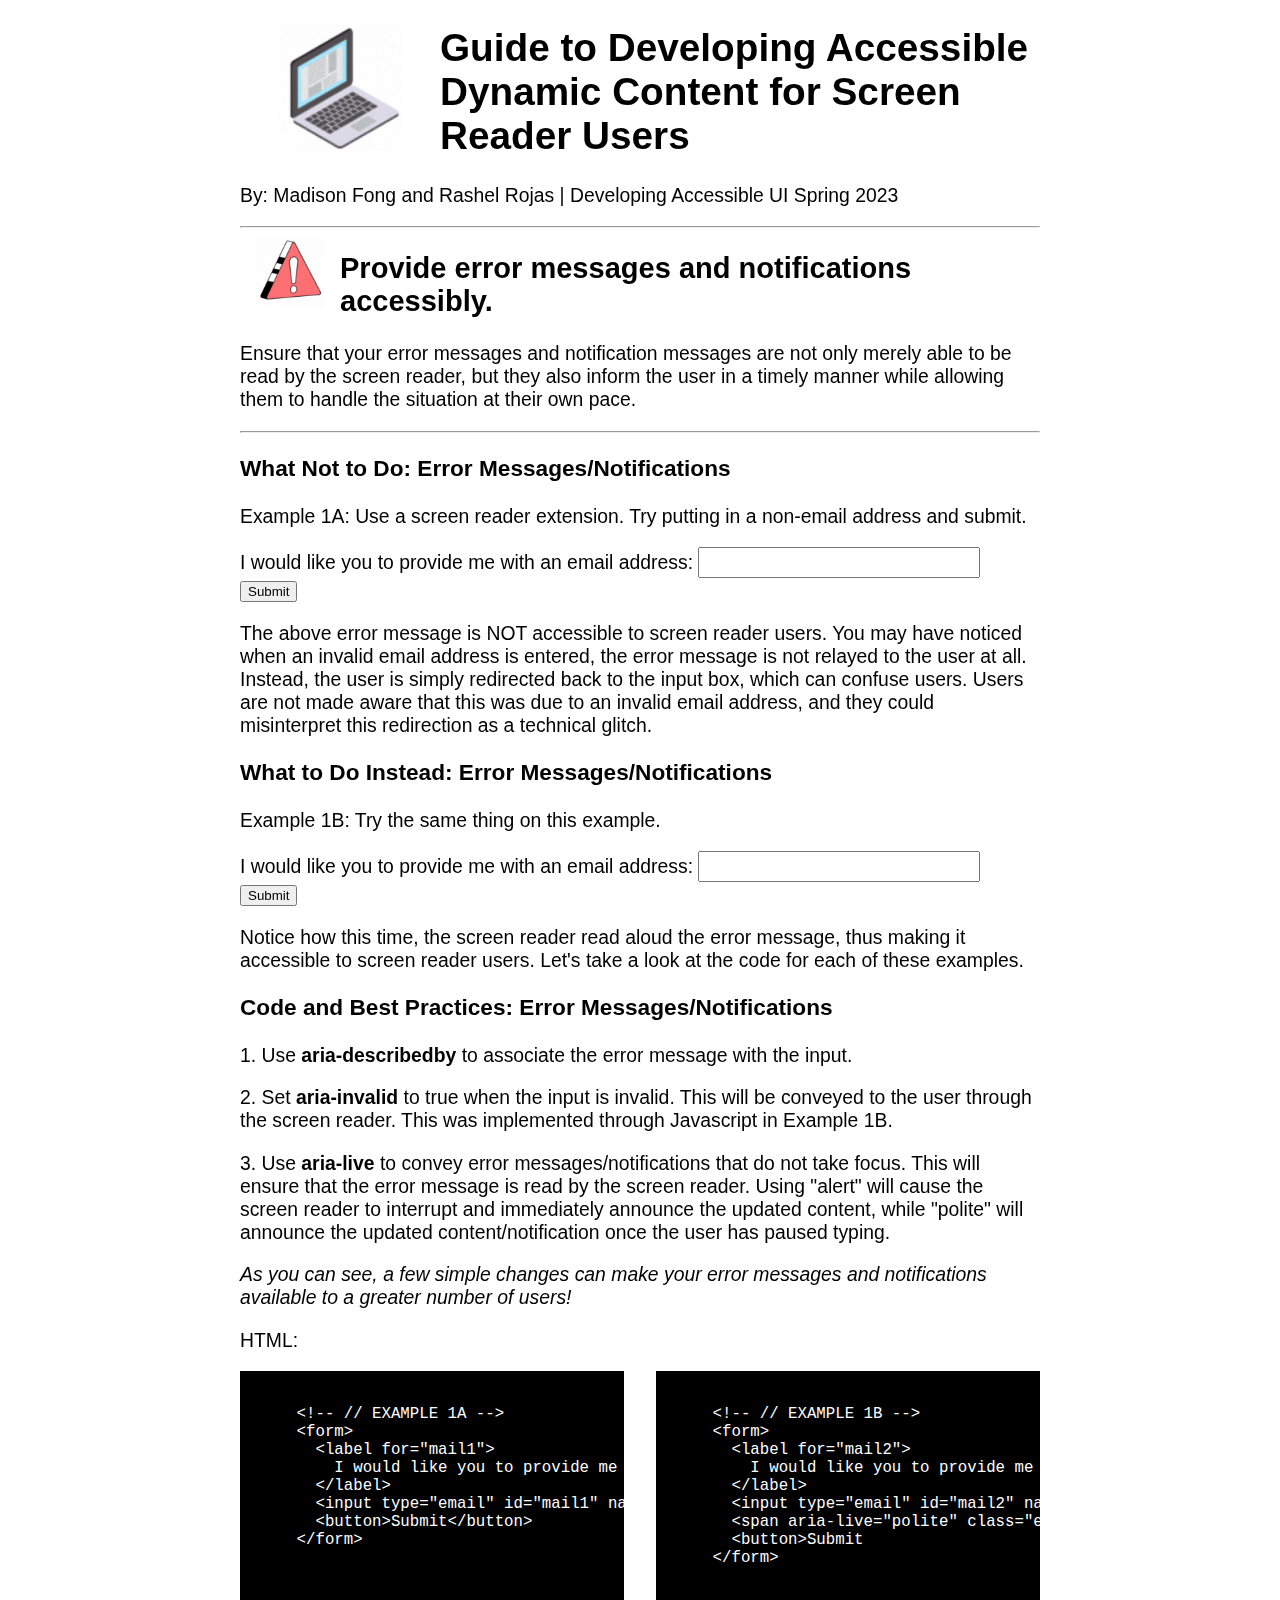
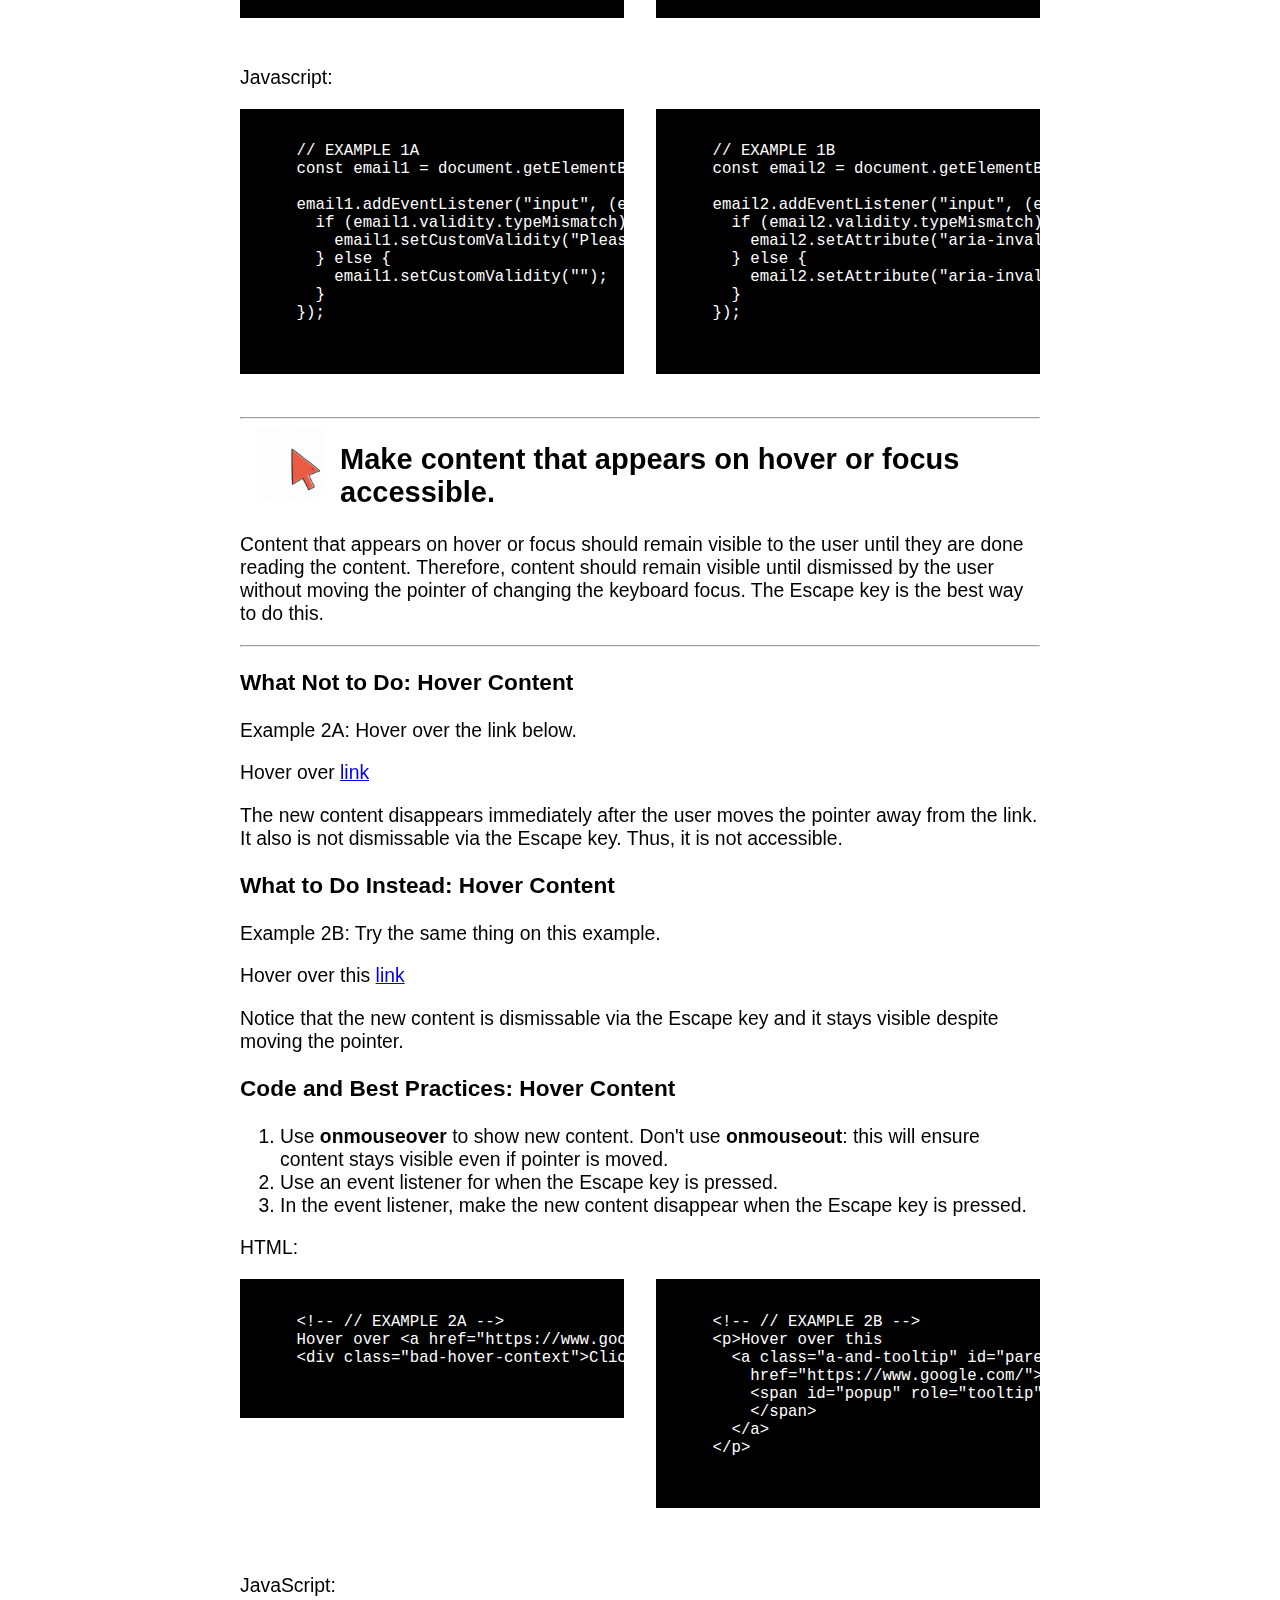
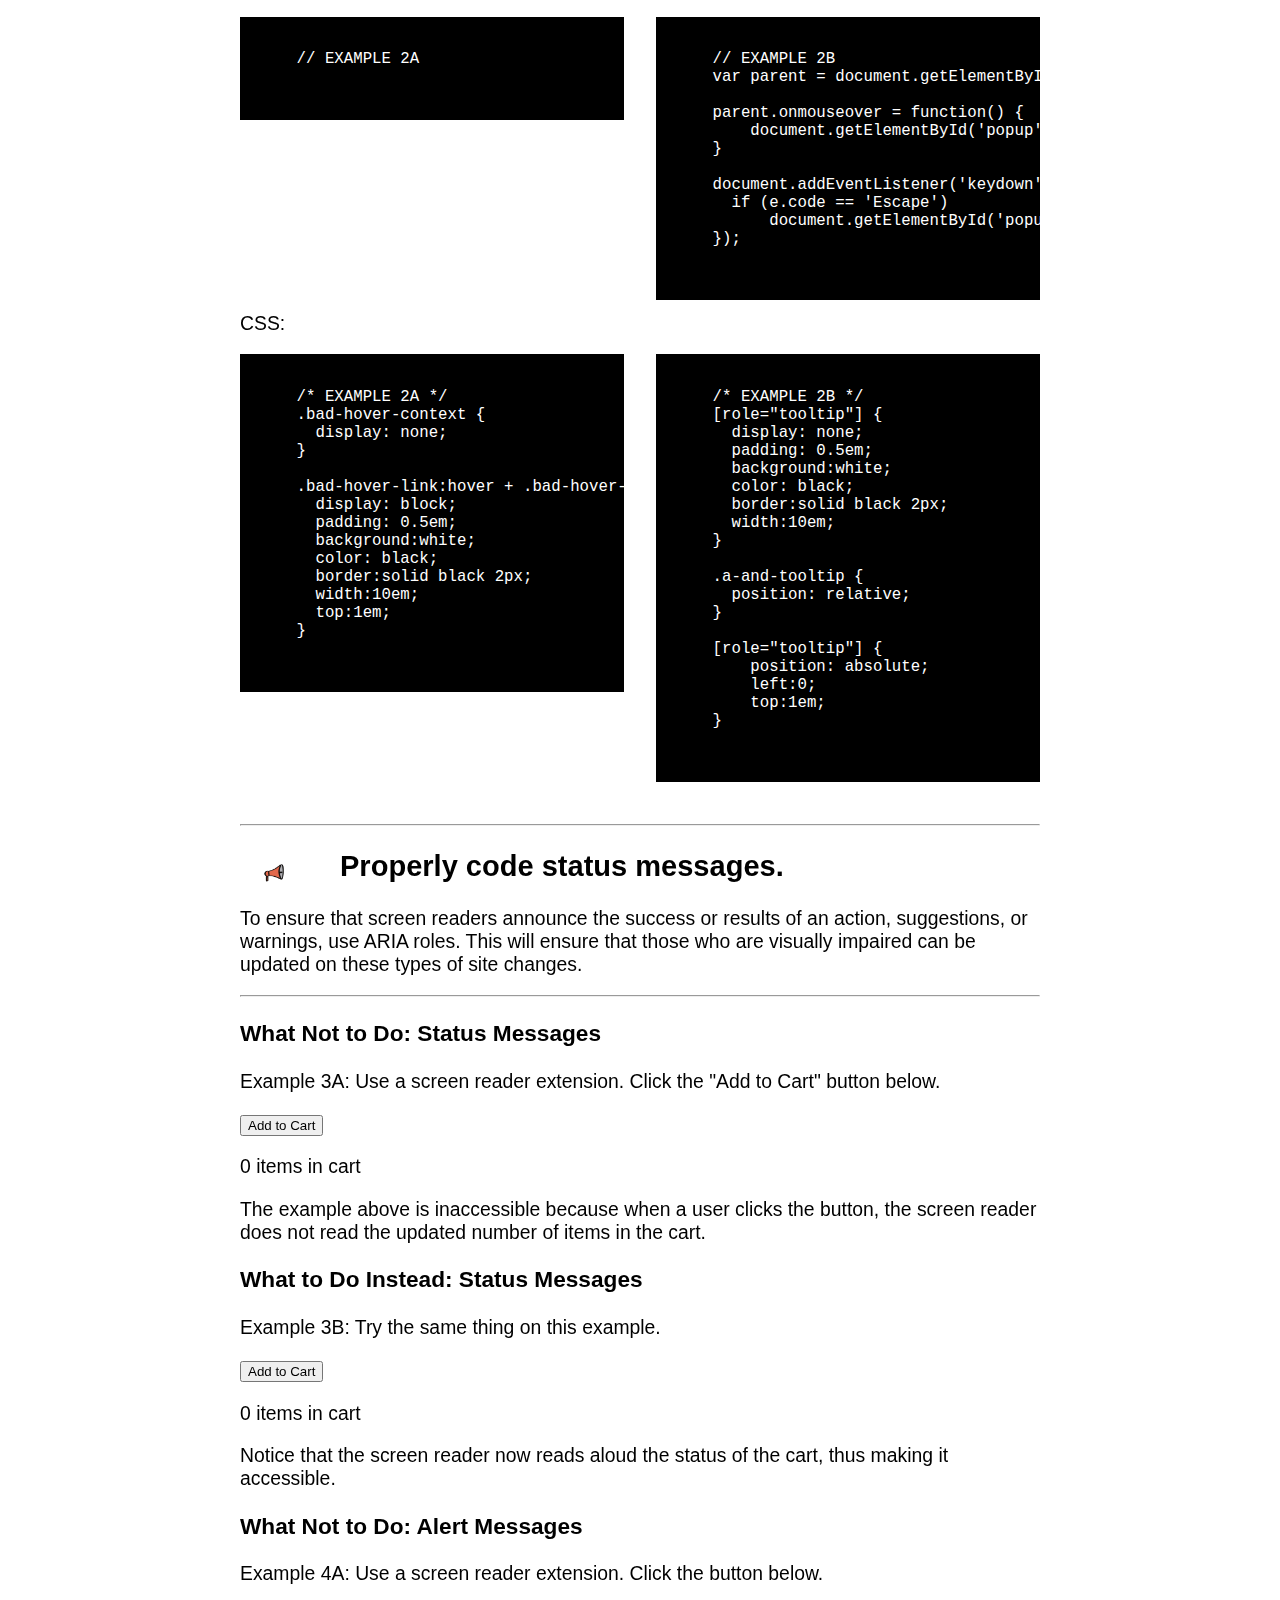
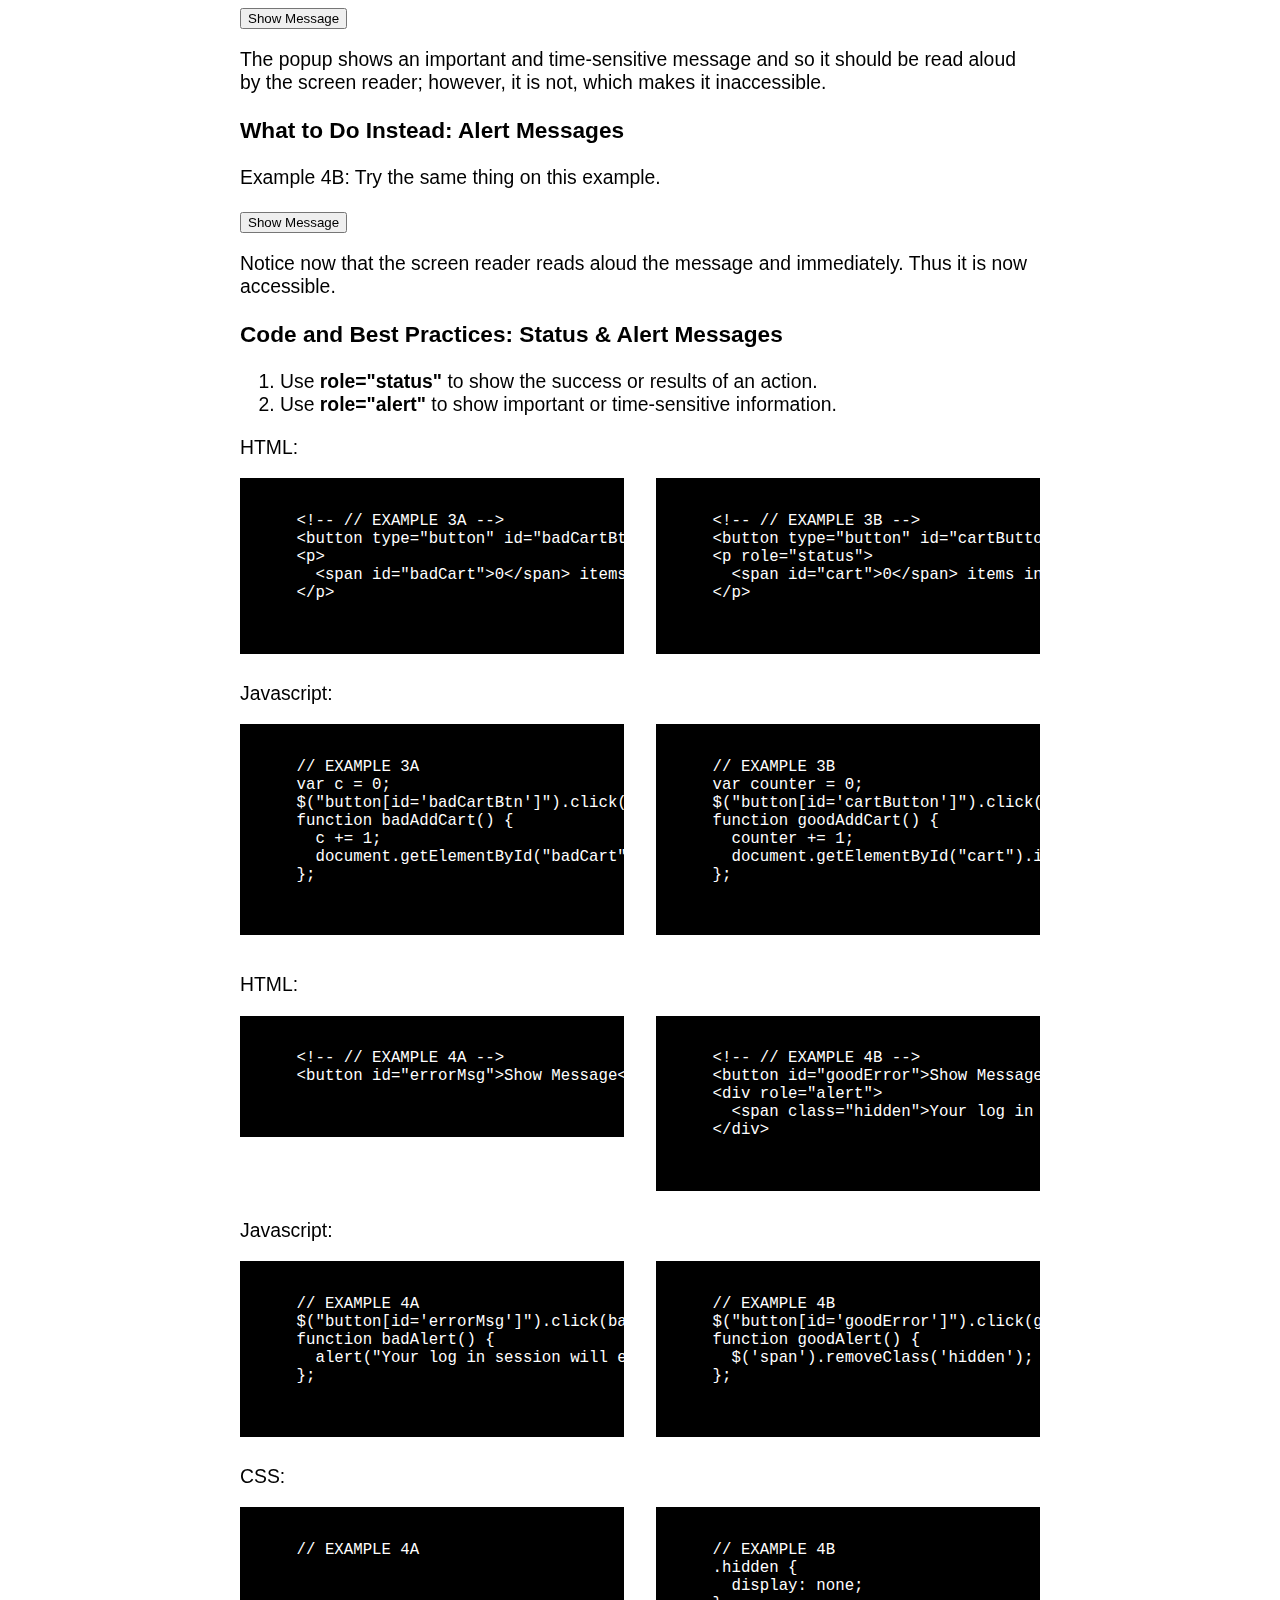
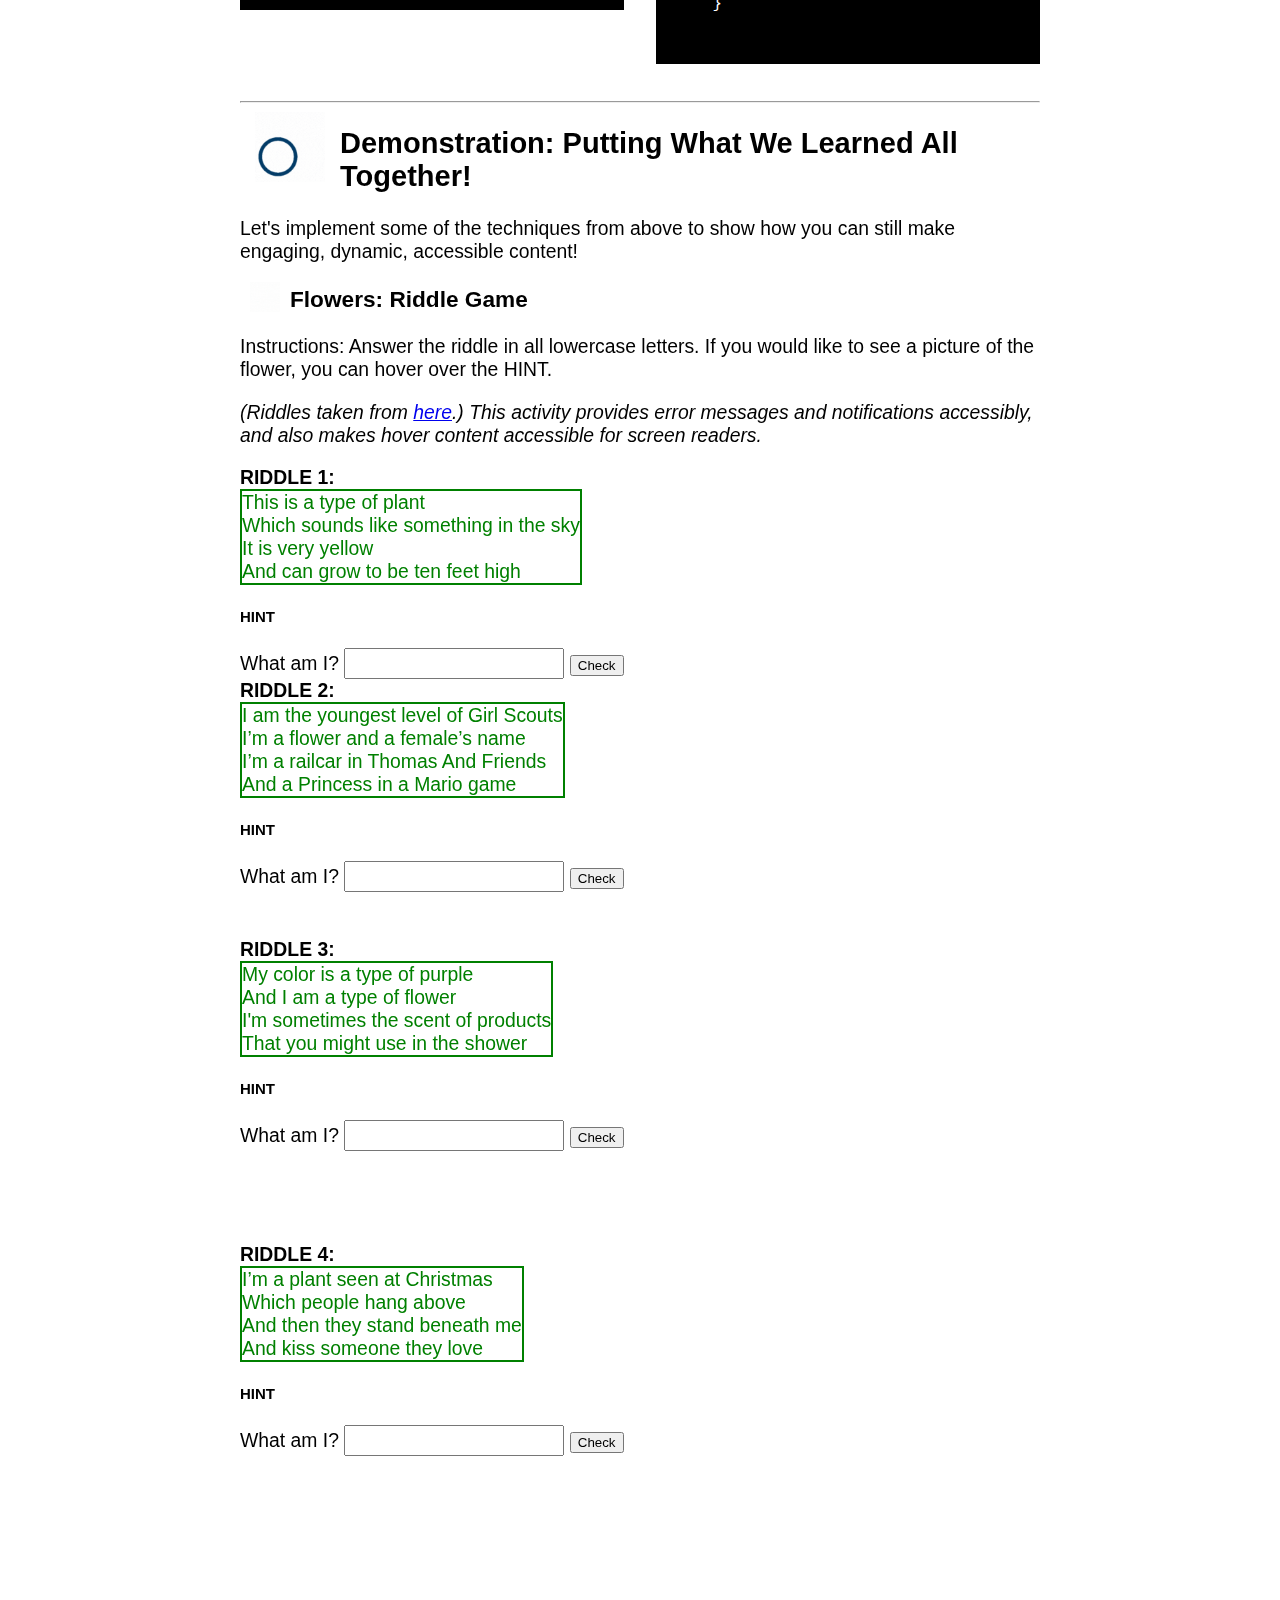
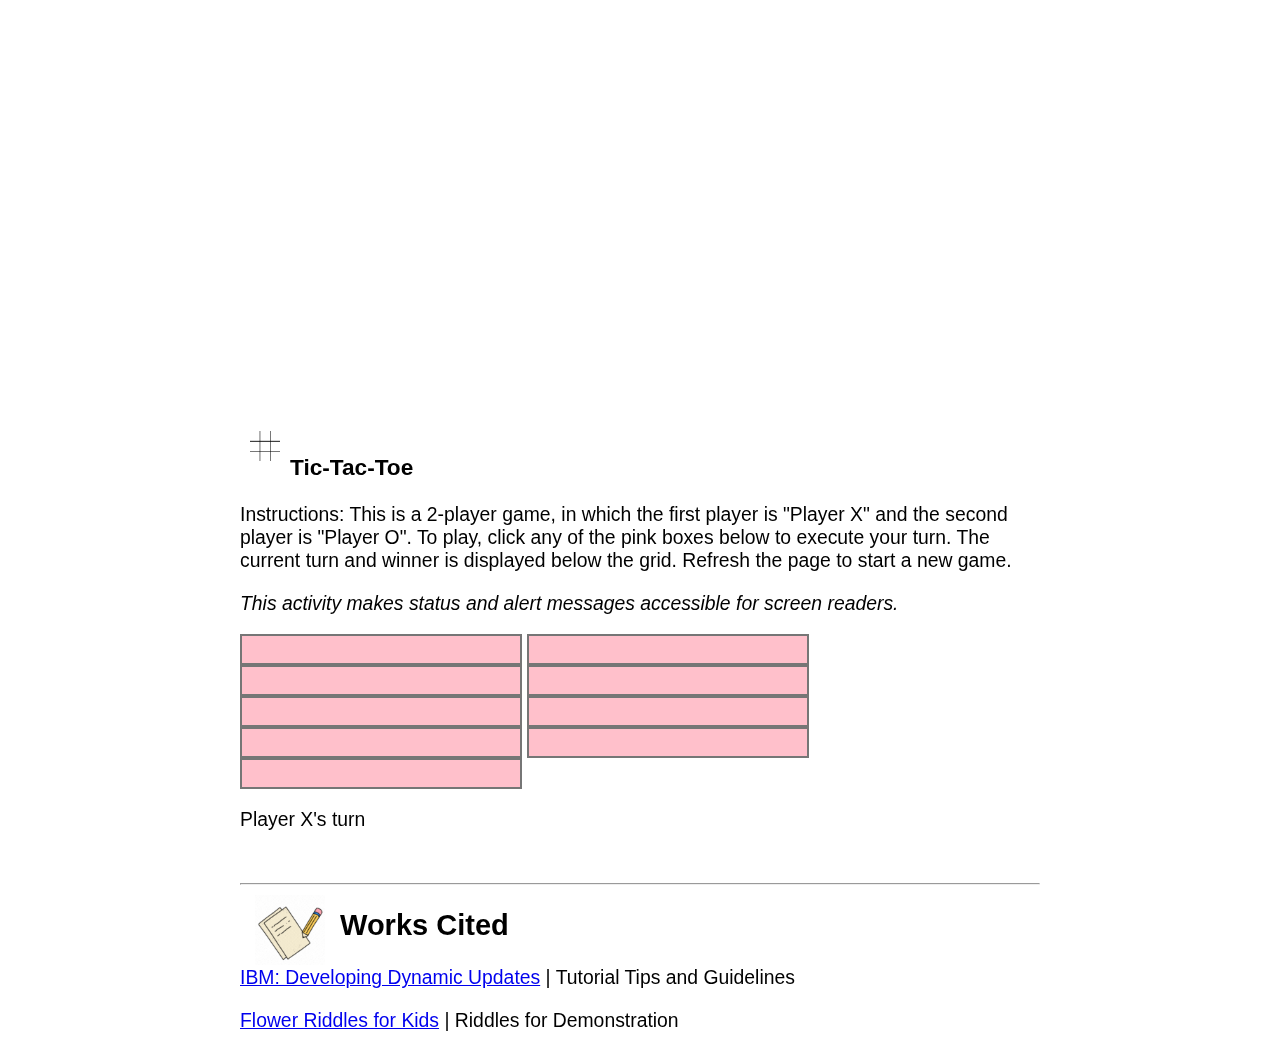
==== commit 921040d2: "fixed formatting in files" ====
--- a/dynamicextension/home.html
+++ b/dynamicextension/home.html
@@ -355,14 +355,6 @@
   <li>Use <b>role="alert"</b> to show important or time-sensitive information. </li>
 </ol> 
 
-
-
-
-
-
-
-
-
 <p>HTML:</p>
 <div class="codeleft">
   <pre>
@@ -418,7 +410,6 @@
   </pre>
 </div>
 
-
 <br> <br> <br> <br> <br> <br> <br> <br> <br> <br> 
 
 <p>HTML:</p>
@@ -494,7 +485,7 @@
 <hr>
 
 <!-- DEMO -->
-
+<!-- Flower Riddles Game -->
 <div class="h2leftgif">
   <img src="pics/check.gif" alt="checkmark checking circle gif">
 </div>
@@ -506,131 +497,144 @@
 </div>
 <h3>Flowers: Riddle Game</h3>
 <p>Instructions: Answer the riddle in all lowercase letters. If you would like to see a picture of the flower, you can hover over the HINT.</p>
-<p><i>This activity provides error messages and
+<p><i>(Riddles taken from <a href="https://riddles-for-kids.org/flower-riddles/">here</a>.) This activity provides error messages and
   notifications accessibly, and also makes hover content accessible for screen readers.</i></p>
 
-<div class="row noMargin">
-  <div>
-    <b>RIDDLE 1:</b><br>
-    <div class="riddle">
-      This is a type of plant <br>
-      Which sounds like something in the sky <br>
-      It is very yellow <br>
-      And can grow to be ten feet high <br>
-    </div><br> <br>
-
-    <div class="hint">
-      <span class="a-and-tooltip" id="hint1" 
-        >HINT
-        <span id="popup_sunflower" role="tooltip"> <img src="pics/sunflower.png" alt="a tall, yellow flower in a field"></span>
-      </span>
-    </div><br>
-
-    <form>
-      <label for="riddle_sunflower">
-        What am I?
-      </label>
-      <input size="15" type="text" id="riddle_sunflower" name="riddle_sunflower" required aria-describedby="errmsg_sunflower" aria-invalid="false"/>
-      <button id="riddleAnswer_sunflower" type="button">Check</button>
-      <span aria-live="polite" class="errmsg" id="errmsg_sunflower" hidden>Wrong answer. Please try again.</span>
-      <span aria-live="polite" class="correctmsg" id="correctmsg_sunflower" hidden>Correct! It is a sunflower.</span>
-    </form>
-  </div>
-  <div>
-    <b>RIDDLE 2:</b>
-    <br>
-    <div class="riddle">
-      I am the youngest level of Girl Scouts <br>
-      I’m a flower and a female’s name <br>
-      I’m a railcar in Thomas And Friends <br>
-      And a Princess in a Mario game <br>
-    </div><br> <br>
-
-    <div class="hint">
-      <span class="a-and-tooltip" id="hint2" 
-        >HINT
-        <span id="popup_daisy" role="tooltip"> <img src="pics/daisy.png" alt="flowers with small white petals and a yellow center"></span>
-      </span>
-    </div><br>
-
-    <form>
-      <label for="riddle_daisy">
-        What am I?
-      </label>
-      <input size="15" type="text" id="riddle_daisy" name="riddle_daisy" required aria-describedby="errmsg_daisy" aria-invalid="false"/>
-      <button id="riddleAnswer_daisy" type="button">Check</button>
-      <span aria-live="polite" class="errmsg" id="errmsg_daisy" hidden>Wrong answer. Please try again.</span>
-      <span aria-live="polite" class="correctmsg" id="correctmsg_daisy" hidden>Correct! It is a daisy.</span>
-    </form>
-    <br>
-  </div>
-</div>
-<div class ="row noMargin">
-  <div class="three">
-    <b>RIDDLE 3:</b>
-    <br>
-    <div class="riddle">
-      My color is a type of purple <br>
-      And I am a type of flower <br>
-      I'm sometimes the scent of products <br>
-      That you might use in the shower <br>
-    </div>
-
-    <br> <br>
-
-    <div class="hint">
-      <span class="a-and-tooltip" id="hint3" 
-        >HINT
-        <span id="popup_lavender" role="tooltip"> <img src="pics/lavender.png" alt="long and thin purple plants with small petals"></span>
-      </span>
-    </div>
-
-    <br>
-
-    <form>
-      <label for="riddle_lavender">
-        What am I?
-      </label>
-      <input size="15" type="text" id="riddle_lavender" name="riddle_lavender" required aria-describedby="errmsg_lavender" aria-invalid="false"/>
-      <button id="riddleAnswer_lavender" type="button">Check</button>
-      <span aria-live="polite" class="errmsg" id="errmsg_lavender" hidden>Wrong answer. Please try again.</span>
-      <span aria-live="polite" class="correctmsg" id="correctmsg_lavender" hidden>Correct! It is lavender.</span>
-    </form>
-  </div>
-  <div class="four">
-    <b>RIDDLE 4:</b>
-    <br>
-    <div class="riddle">
-      I’m a plant seen at Christmas <br>
-      Which people hang above <br>
-      And then they stand beneath me <br>
-      And kiss someone they love <br>
-    </div>
-
-    <br> <br>
-
-    <div class="hint">
-      <span class="a-and-tooltip" id="hint4" 
-        >HINT
-        <span id="popup_mistletoe" role="tooltip"> <img src="pics/mistletoe.png" alt="cluster of large green leaves and small, circular red berries"></span>
-      </span>
-    </div>
-
-    <br>
-
-    <form>
-      <label for="riddle_mistletoe">
-        What am I?
-      </label>
-      <input size="15" type="text" id="riddle_mistletoe" name="riddle_mistletoe" required aria-describedby="errmsg_mistletoe" aria-invalid="false"/>
-      <button id="riddleAnswer_mistletoe" type="button">Check</button>
-      <span aria-live="polite" class="errmsg" id="errmsg_mistletoe" hidden>Wrong answer. Please try again.</span>
-      <span aria-live="polite" class="correctmsg" id="correctmsg_mistletoe" hidden>Correct! It is mistletoe.</span>
-    </form>
-  </div>
-</div>
-
-<hr>
+<div class="riddleleft">
+  <b>RIDDLE 1:</b>
+  <br>
+  <div class="riddle">
+    This is a type of plant <br>
+    Which sounds like something in the sky <br>
+    It is very yellow <br>
+    And can grow to be ten feet high <br>
+  </div>
+
+  <br> <br>
+
+  <div class="hint">
+    <span class="a-and-tooltip" id="hint1" 
+      >HINT
+      <span id="popup_sunflower" role="tooltip"> <img src="pics/sunflower.png" alt="a tall, yellow flower in a field"></span>
+    </span>
+  </div>
+
+  <br>
+
+  <form>
+    <label for="riddle_sunflower">
+      What am I?
+    </label>
+    <input size="15" type="text" id="riddle_sunflower" name="riddle_sunflower" required aria-describedby="errmsg_sunflower" aria-invalid="false"/>
+    <button id="riddleAnswer_sunflower" type="button">Check</button>
+    <span aria-live="polite" class="errmsg" id="errmsg_sunflower" hidden>Wrong answer. Please try again. The answer should be in all lowercase.</span>
+    <span aria-live="polite" class="correctmsg" id="correctmsg_sunflower" hidden>Correct! It is a sunflower.</span>
+  </form>
+</div>
+
+<div class="riddleright">
+  <b>RIDDLE 2:</b>
+  <br>
+  <div class="riddle">
+    I am the youngest level of Girl Scouts <br>
+    I’m a flower and a female’s name <br>
+    I’m a railcar in Thomas And Friends <br>
+    And a Princess in a Mario game <br>
+  </div>
+
+  <br> <br>
+
+  <div class="hint">
+    <span class="a-and-tooltip" id="hint2" 
+      >HINT
+      <span id="popup_daisy" role="tooltip"> <img src="pics/daisy.png" alt="flowers with small white petals and a yellow center"></span>
+    </span>
+  </div>
+
+  <br>
+
+  <form>
+    <label for="riddle_daisy">
+      What am I?
+    </label>
+    <input size="15" type="text" id="riddle_daisy" name="riddle_daisy" required aria-describedby="errmsg_daisy" aria-invalid="false"/>
+    <button id="riddleAnswer_daisy" type="button">Check</button>
+    <span aria-live="polite" class="errmsg" id="errmsg_daisy" hidden>Wrong answer. Please try again. The answer should be in all lowercase.</span>
+    <span aria-live="polite" class="correctmsg" id="correctmsg_daisy" hidden>Correct! It is a daisy.</span>
+  </form>
+</div>
+
+<div class="riddleleft">
+  <br> <br>
+  <b>RIDDLE 3:</b>
+  <br>
+  <div class="riddle">
+    My color is a type of purple <br>
+    And I am a type of flower <br>
+    I'm sometimes the scent of products <br>
+    That you might use in the shower <br>
+  </div>
+
+  <br> <br>
+
+  <div class="hint">
+    <span class="a-and-tooltip" id="hint3" 
+      >HINT
+      <span id="popup_lavender" role="tooltip"> <img src="pics/lavender.png" alt="long and thin purple plants with small petals"></span>
+    </span>
+  </div>
+
+  <br>
+
+  <form>
+    <label for="riddle_lavender">
+      What am I?
+    </label>
+    <input size="15" type="text" id="riddle_lavender" name="riddle_lavender" required aria-describedby="errmsg_lavender" aria-invalid="false"/>
+    <button id="riddleAnswer_lavender" type="button">Check</button>
+    <span aria-live="polite" class="errmsg" id="errmsg_lavender" hidden>Wrong answer. Please try again. The answer should be in all lowercase.</span>
+    <span aria-live="polite" class="correctmsg" id="correctmsg_lavender" hidden>Correct! It is lavender.</span>
+  </form>
+  <br> <br>
+</div>
+
+<div class="riddleright">
+  <br> <br>
+  <b>RIDDLE 4:</b>
+  <br>
+  <div class="riddle">
+    I’m a plant seen at Christmas <br>
+    Which people hang above <br>
+    And then they stand beneath me <br>
+    And kiss someone they love <br>
+  </div>
+
+  <br> <br>
+
+  <div class="hint">
+    <span class="a-and-tooltip" id="hint4" 
+      >HINT
+      <span id="popup_mistletoe" role="tooltip"> <img src="pics/mistletoe.png" alt="cluster of large green leaves and small, circular red berries"></span>
+    </span>
+  </div>
+
+  <br>
+
+  <form>
+    <label for="riddle_mistletoe">
+      What am I?
+    </label>
+    <input size="15" type="text" id="riddle_mistletoe" name="riddle_mistletoe" required aria-describedby="errmsg_mistletoe" aria-invalid="false"/>
+    <button id="riddleAnswer_mistletoe" type="button">Check</button>
+    <span aria-live="polite" class="errmsg" id="errmsg_mistletoe" hidden>Wrong answer. Please try again. The answer should be in all lowercase.</span>
+    <span aria-live="polite" class="correctmsg" id="correctmsg_mistletoe" hidden>Correct! It is mistletoe.</span>
+  </form>
+  <br> <br>
+</div>
+
+<br> <br> <br> <br> <br> <br> <br> <br> <br> <br> <br> <br> <br> <br> <br> <br> <br> <br> <br> <br> <br> <br> <br>
+
+<!-- Tic tac toe Game -->
 
 <div class="h3leftgif">
   <img src="pics/tictactoe.gif" alt="tic tac toe game gif">
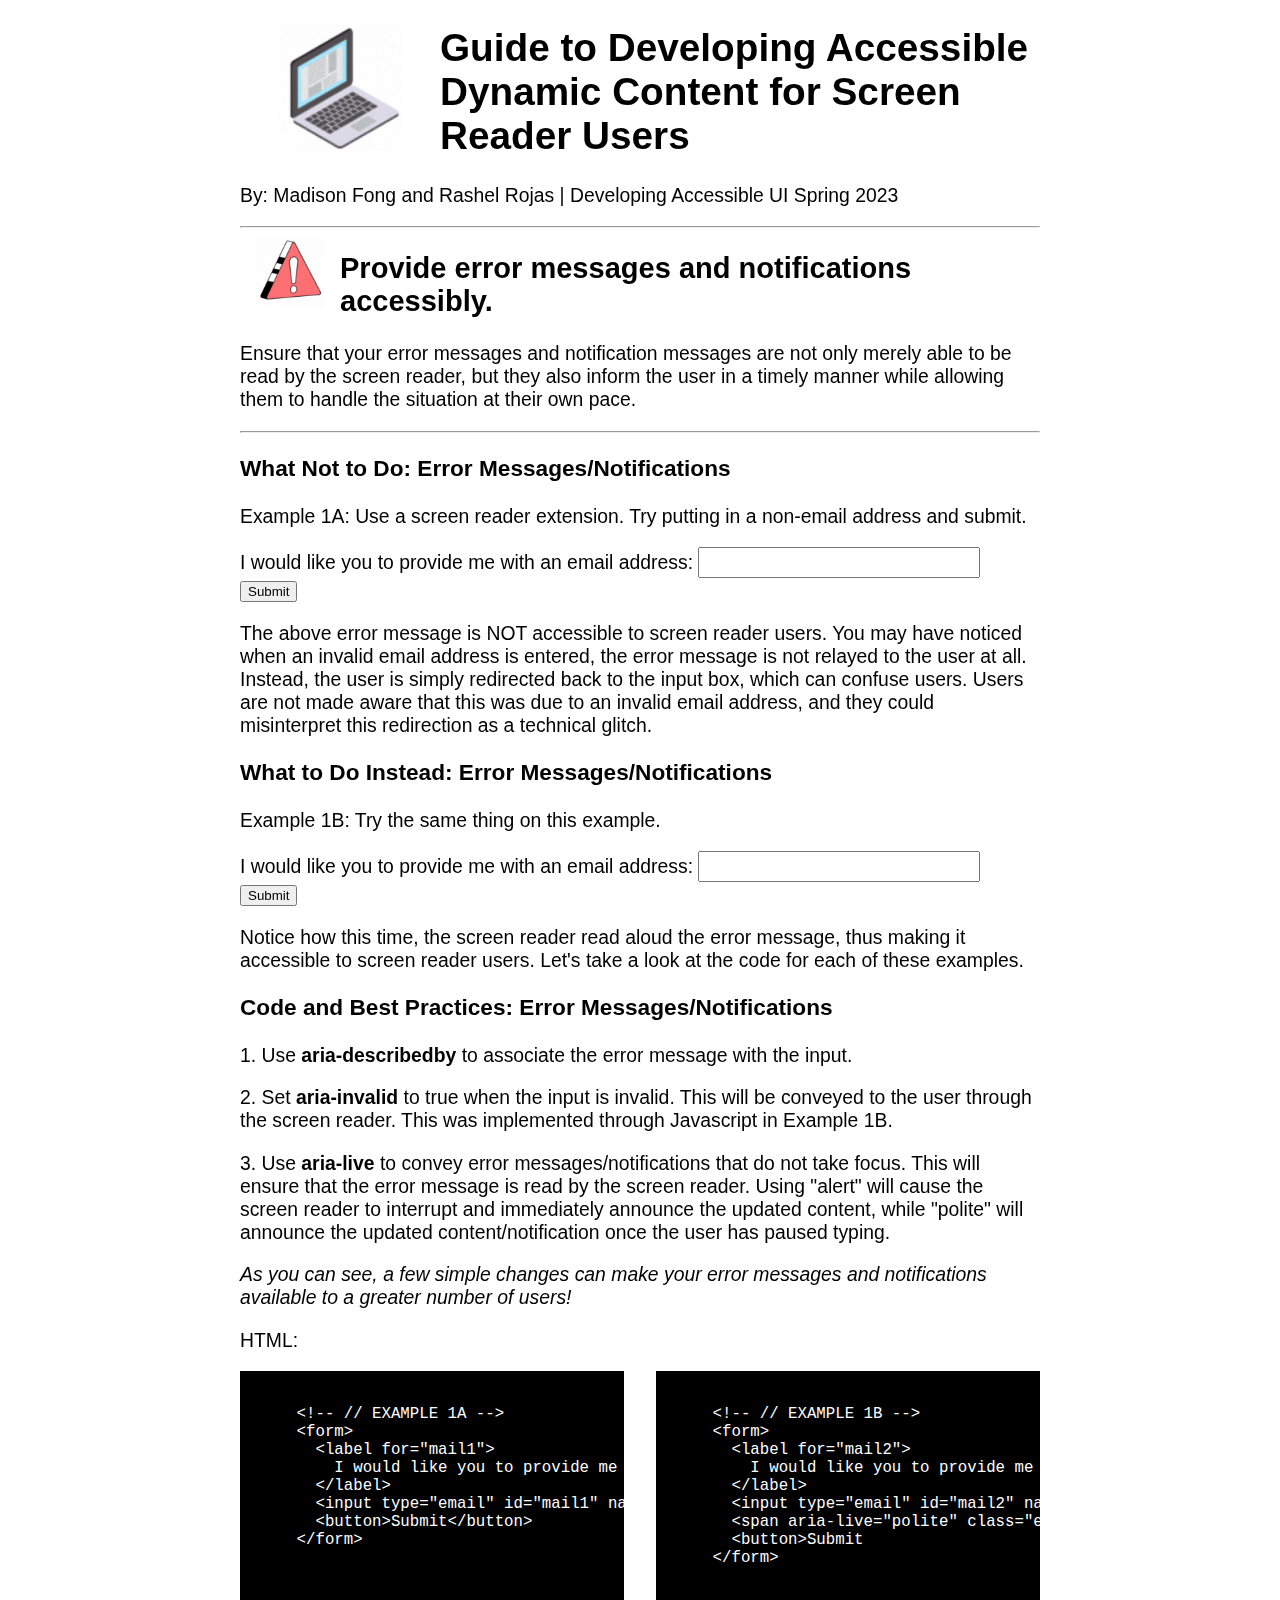
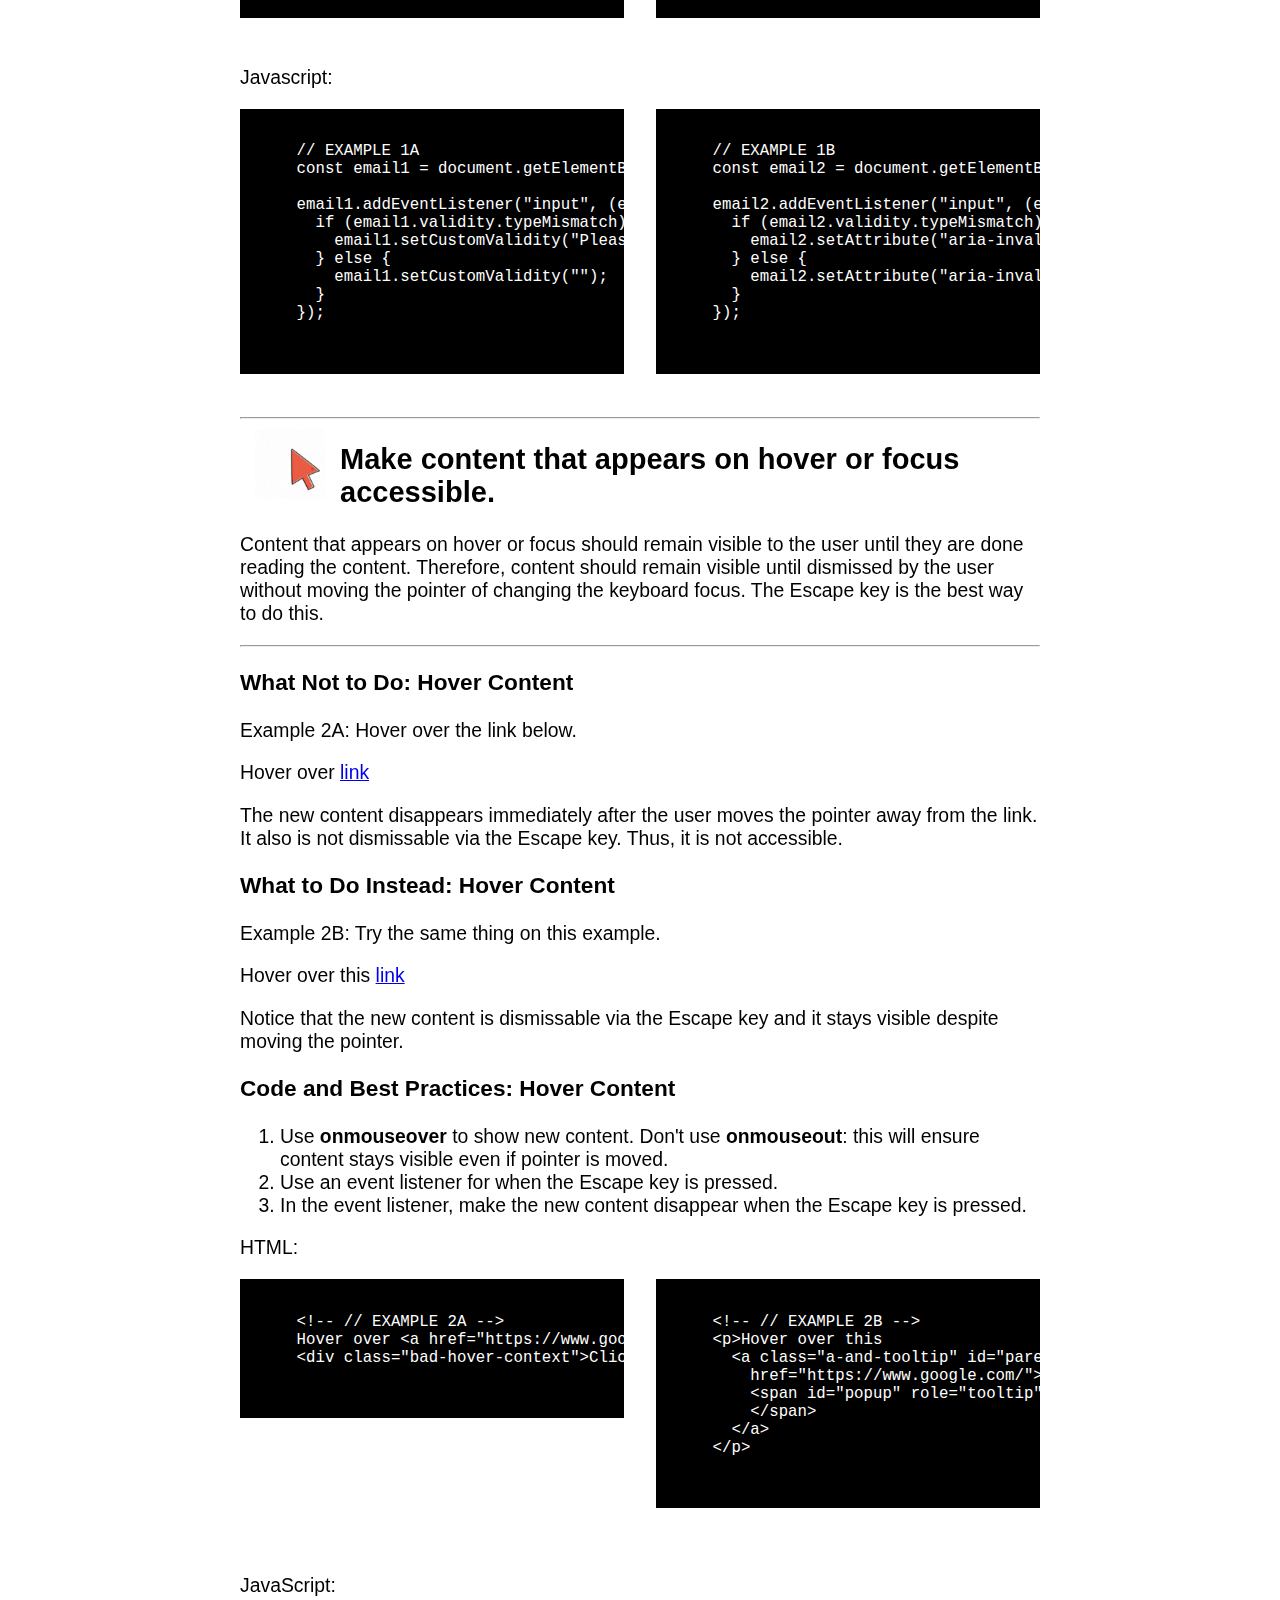
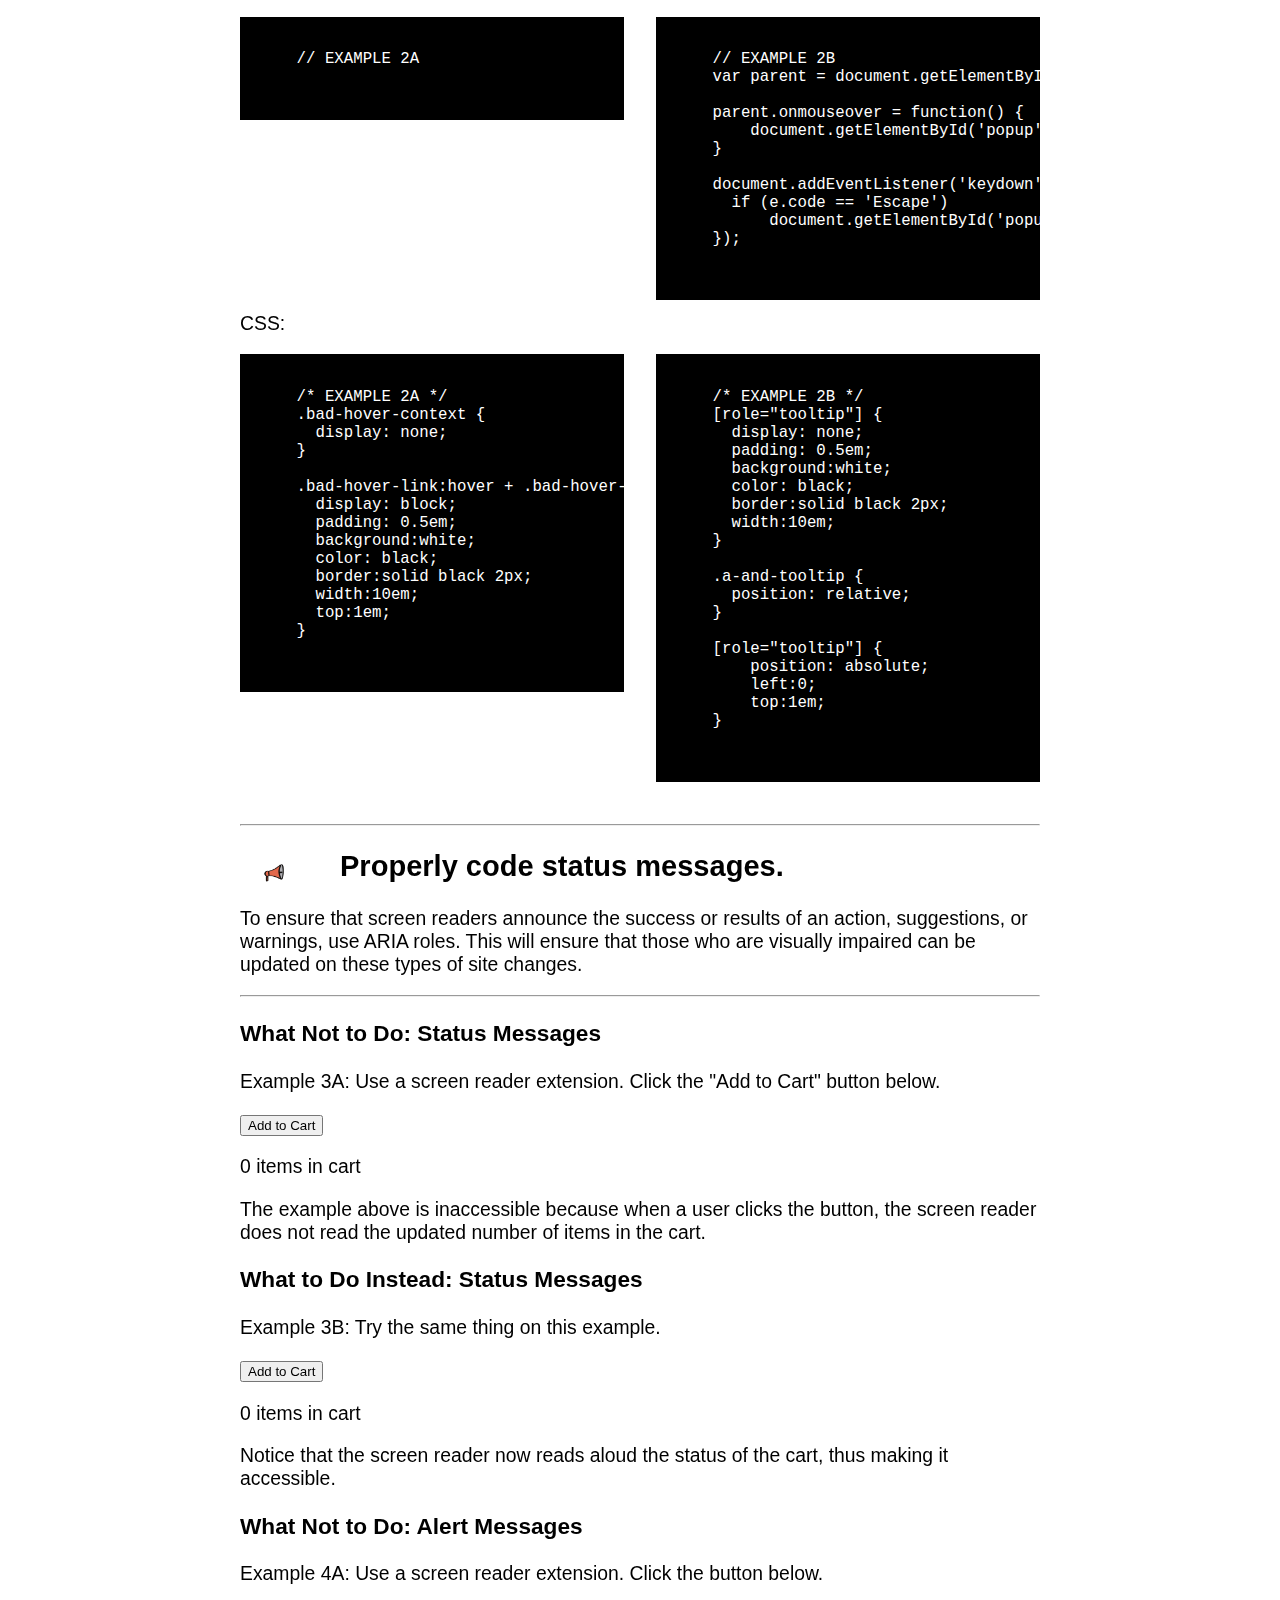
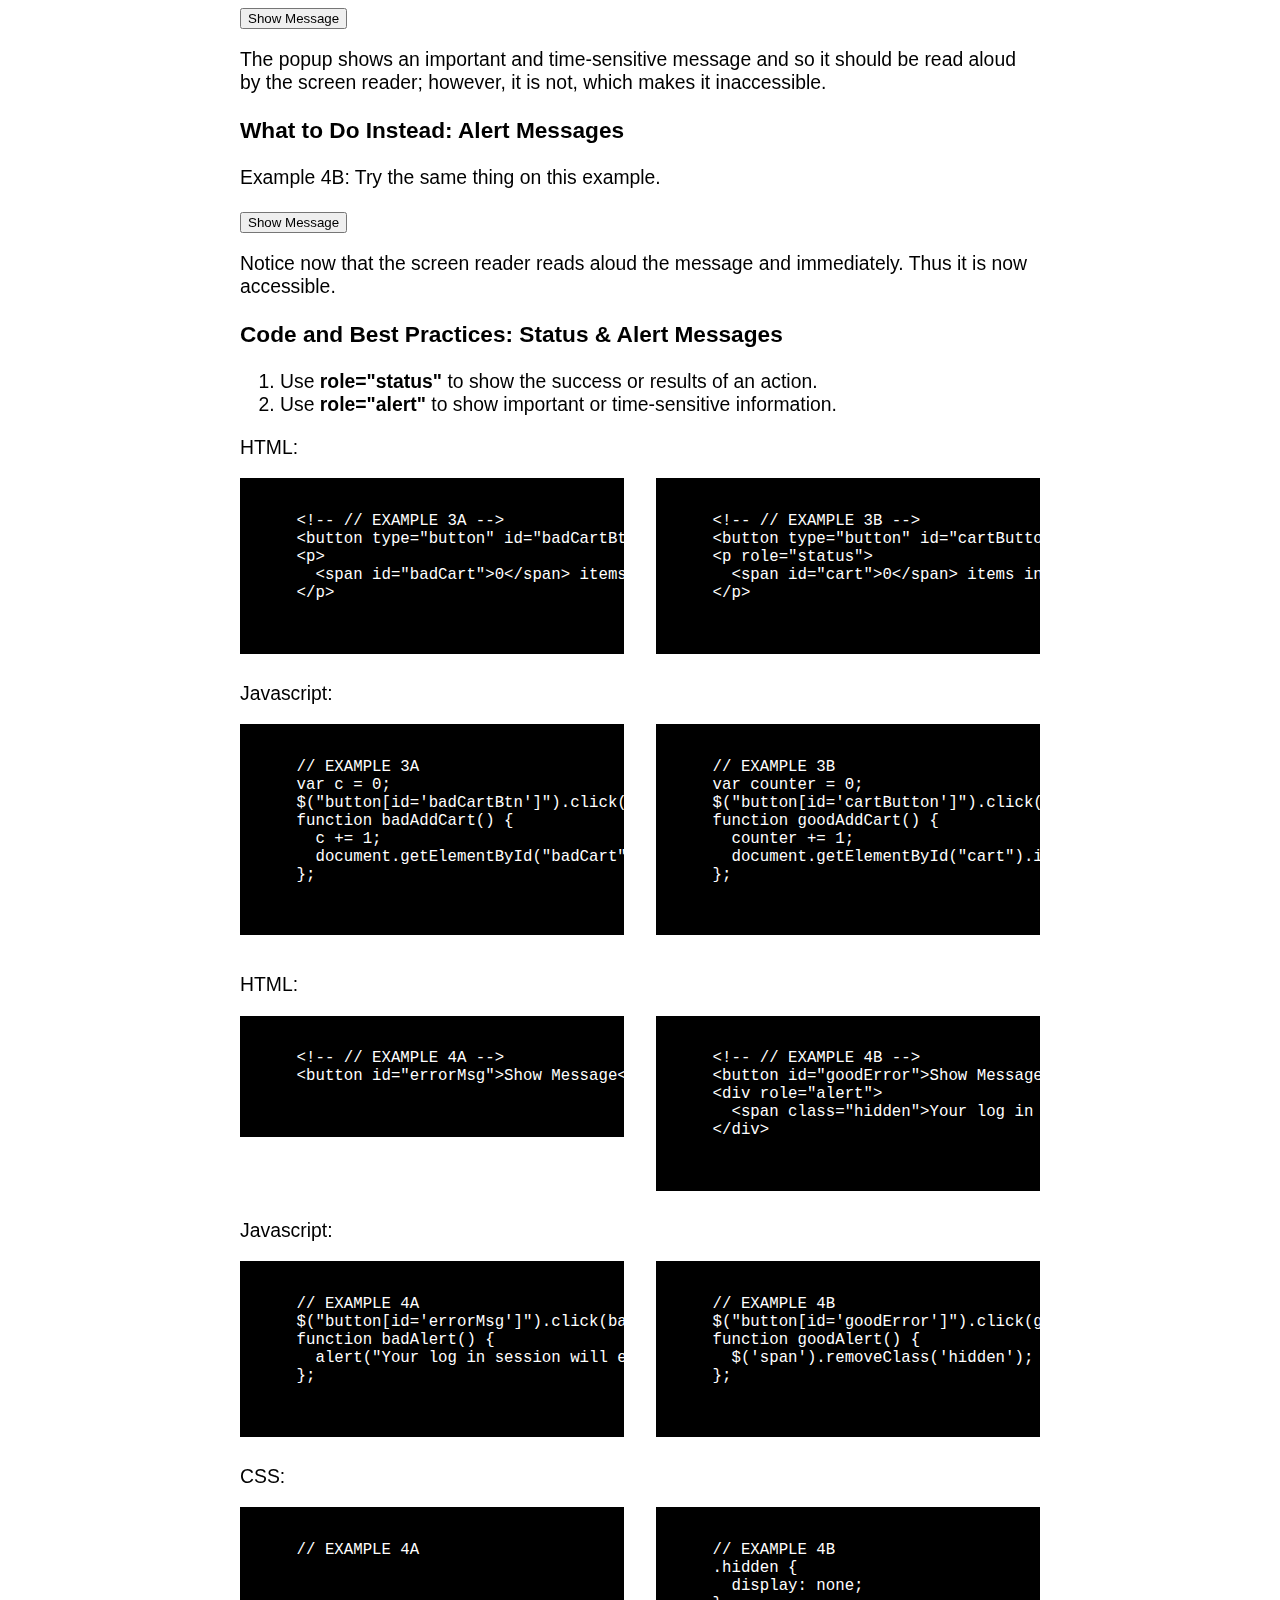
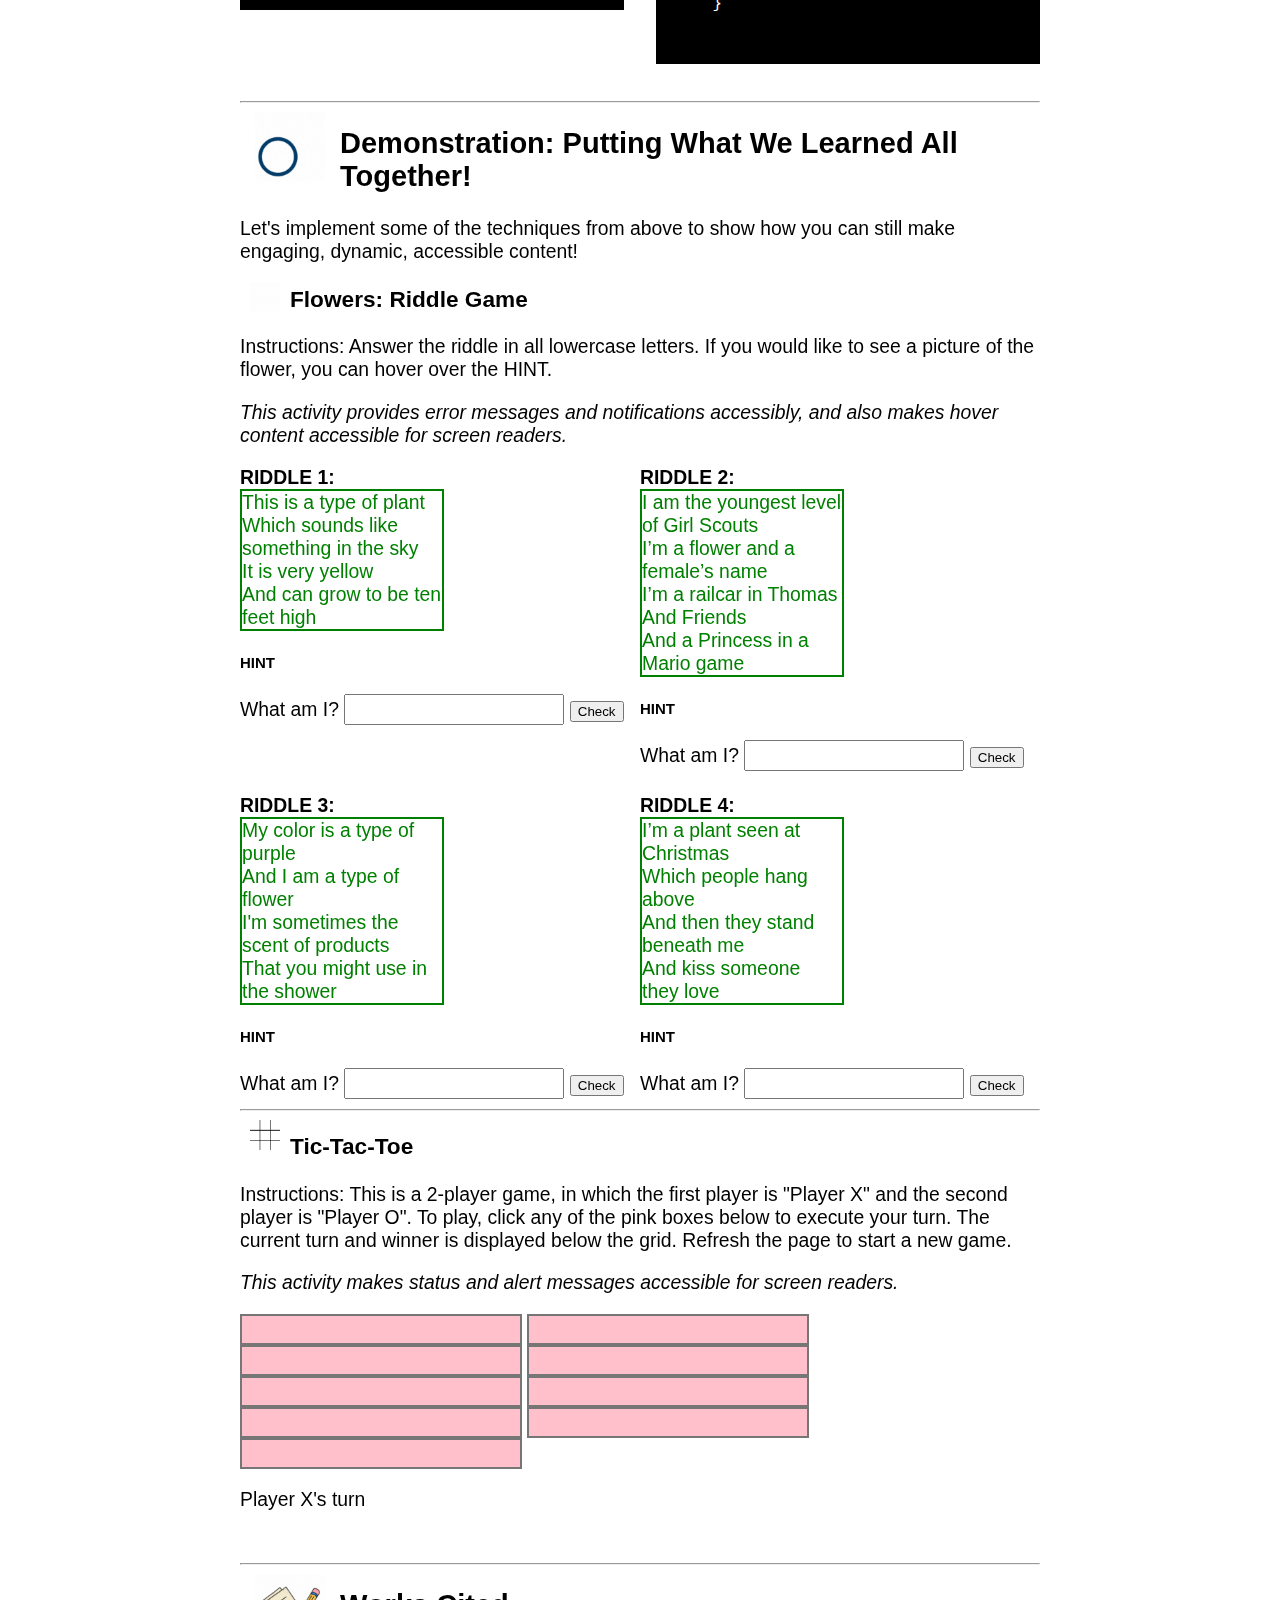
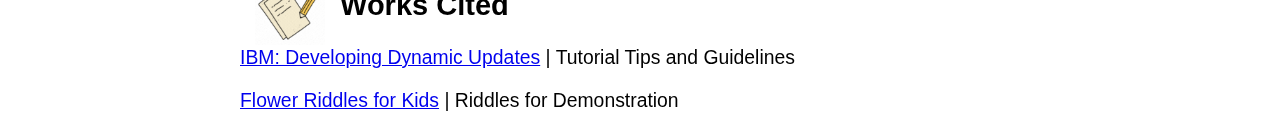
==== commit 41e2afca: "Merge branch 'milestone2' of https://github.com/rashelrr/capstone-project into milestone2" ====
--- a/dynamicextension/home.html
+++ b/dynamicextension/home.html
@@ -497,142 +497,131 @@
 </div>
 <h3>Flowers: Riddle Game</h3>
 <p>Instructions: Answer the riddle in all lowercase letters. If you would like to see a picture of the flower, you can hover over the HINT.</p>
-<p><i>(Riddles taken from <a href="https://riddles-for-kids.org/flower-riddles/">here</a>.) This activity provides error messages and
+<p><i>This activity provides error messages and
   notifications accessibly, and also makes hover content accessible for screen readers.</i></p>
 
-<div class="riddleleft">
-  <b>RIDDLE 1:</b>
-  <br>
-  <div class="riddle">
-    This is a type of plant <br>
-    Which sounds like something in the sky <br>
-    It is very yellow <br>
-    And can grow to be ten feet high <br>
+<div class="row noMargin">
+  <div>
+    <b>RIDDLE 1:</b><br>
+    <div class="riddle">
+      This is a type of plant <br>
+      Which sounds like something in the sky <br>
+      It is very yellow <br>
+      And can grow to be ten feet high <br>
+    </div><br> <br>
+
+    <div class="hint">
+      <span class="a-and-tooltip" id="hint1" 
+        >HINT
+        <span id="popup_sunflower" role="tooltip"> <img src="pics/sunflower.png" alt="a tall, yellow flower in a field"></span>
+      </span>
+    </div><br>
+
+    <form>
+      <label for="riddle_sunflower">
+        What am I?
+      </label>
+      <input size="15" type="text" id="riddle_sunflower" name="riddle_sunflower" required aria-describedby="errmsg_sunflower" aria-invalid="false"/>
+      <button id="riddleAnswer_sunflower" type="button">Check</button>
+      <span aria-live="polite" class="errmsg" id="errmsg_sunflower" hidden>Wrong answer. Please try again.</span>
+      <span aria-live="polite" class="correctmsg" id="correctmsg_sunflower" hidden>Correct! It is a sunflower.</span>
+    </form>
   </div>
-
-  <br> <br>
-
-  <div class="hint">
-    <span class="a-and-tooltip" id="hint1" 
-      >HINT
-      <span id="popup_sunflower" role="tooltip"> <img src="pics/sunflower.png" alt="a tall, yellow flower in a field"></span>
-    </span>
+  <div>
+    <b>RIDDLE 2:</b>
+    <br>
+    <div class="riddle">
+      I am the youngest level of Girl Scouts <br>
+      I’m a flower and a female’s name <br>
+      I’m a railcar in Thomas And Friends <br>
+      And a Princess in a Mario game <br>
+    </div><br> <br>
+
+    <div class="hint">
+      <span class="a-and-tooltip" id="hint2" 
+        >HINT
+        <span id="popup_daisy" role="tooltip"> <img src="pics/daisy.png" alt="flowers with small white petals and a yellow center"></span>
+      </span>
+    </div><br>
+
+    <form>
+      <label for="riddle_daisy">
+        What am I?
+      </label>
+      <input size="15" type="text" id="riddle_daisy" name="riddle_daisy" required aria-describedby="errmsg_daisy" aria-invalid="false"/>
+      <button id="riddleAnswer_daisy" type="button">Check</button>
+      <span aria-live="polite" class="errmsg" id="errmsg_daisy" hidden>Wrong answer. Please try again.</span>
+      <span aria-live="polite" class="correctmsg" id="correctmsg_daisy" hidden>Correct! It is a daisy.</span>
+    </form>
+    <br>
   </div>
-
-  <br>
-
-  <form>
-    <label for="riddle_sunflower">
-      What am I?
-    </label>
-    <input size="15" type="text" id="riddle_sunflower" name="riddle_sunflower" required aria-describedby="errmsg_sunflower" aria-invalid="false"/>
-    <button id="riddleAnswer_sunflower" type="button">Check</button>
-    <span aria-live="polite" class="errmsg" id="errmsg_sunflower" hidden>Wrong answer. Please try again. The answer should be in all lowercase.</span>
-    <span aria-live="polite" class="correctmsg" id="correctmsg_sunflower" hidden>Correct! It is a sunflower.</span>
-  </form>
-</div>
-
-<div class="riddleright">
-  <b>RIDDLE 2:</b>
-  <br>
-  <div class="riddle">
-    I am the youngest level of Girl Scouts <br>
-    I’m a flower and a female’s name <br>
-    I’m a railcar in Thomas And Friends <br>
-    And a Princess in a Mario game <br>
+</div>
+<div class ="row noMargin">
+  <div class="three">
+    <b>RIDDLE 3:</b>
+    <br>
+    <div class="riddle">
+      My color is a type of purple <br>
+      And I am a type of flower <br>
+      I'm sometimes the scent of products <br>
+      That you might use in the shower <br>
+    </div>
+
+    <br> <br>
+
+    <div class="hint">
+      <span class="a-and-tooltip" id="hint3" 
+        >HINT
+        <span id="popup_lavender" role="tooltip"> <img src="pics/lavender.png" alt="long and thin purple plants with small petals"></span>
+      </span>
+    </div>
+
+    <br>
+
+    <form>
+      <label for="riddle_lavender">
+        What am I?
+      </label>
+      <input size="15" type="text" id="riddle_lavender" name="riddle_lavender" required aria-describedby="errmsg_lavender" aria-invalid="false"/>
+      <button id="riddleAnswer_lavender" type="button">Check</button>
+      <span aria-live="polite" class="errmsg" id="errmsg_lavender" hidden>Wrong answer. Please try again.</span>
+      <span aria-live="polite" class="correctmsg" id="correctmsg_lavender" hidden>Correct! It is lavender.</span>
+    </form>
   </div>
-
-  <br> <br>
-
-  <div class="hint">
-    <span class="a-and-tooltip" id="hint2" 
-      >HINT
-      <span id="popup_daisy" role="tooltip"> <img src="pics/daisy.png" alt="flowers with small white petals and a yellow center"></span>
-    </span>
+  <div class="four">
+    <b>RIDDLE 4:</b>
+    <br>
+    <div class="riddle">
+      I’m a plant seen at Christmas <br>
+      Which people hang above <br>
+      And then they stand beneath me <br>
+      And kiss someone they love <br>
+    </div>
+
+    <br> <br>
+
+    <div class="hint">
+      <span class="a-and-tooltip" id="hint4" 
+        >HINT
+        <span id="popup_mistletoe" role="tooltip"> <img src="pics/mistletoe.png" alt="cluster of large green leaves and small, circular red berries"></span>
+      </span>
+    </div>
+
+    <br>
+
+    <form>
+      <label for="riddle_mistletoe">
+        What am I?
+      </label>
+      <input size="15" type="text" id="riddle_mistletoe" name="riddle_mistletoe" required aria-describedby="errmsg_mistletoe" aria-invalid="false"/>
+      <button id="riddleAnswer_mistletoe" type="button">Check</button>
+      <span aria-live="polite" class="errmsg" id="errmsg_mistletoe" hidden>Wrong answer. Please try again.</span>
+      <span aria-live="polite" class="correctmsg" id="correctmsg_mistletoe" hidden>Correct! It is mistletoe.</span>
+    </form>
   </div>
-
-  <br>
-
-  <form>
-    <label for="riddle_daisy">
-      What am I?
-    </label>
-    <input size="15" type="text" id="riddle_daisy" name="riddle_daisy" required aria-describedby="errmsg_daisy" aria-invalid="false"/>
-    <button id="riddleAnswer_daisy" type="button">Check</button>
-    <span aria-live="polite" class="errmsg" id="errmsg_daisy" hidden>Wrong answer. Please try again. The answer should be in all lowercase.</span>
-    <span aria-live="polite" class="correctmsg" id="correctmsg_daisy" hidden>Correct! It is a daisy.</span>
-  </form>
-</div>
-
-<div class="riddleleft">
-  <br> <br>
-  <b>RIDDLE 3:</b>
-  <br>
-  <div class="riddle">
-    My color is a type of purple <br>
-    And I am a type of flower <br>
-    I'm sometimes the scent of products <br>
-    That you might use in the shower <br>
-  </div>
-
-  <br> <br>
-
-  <div class="hint">
-    <span class="a-and-tooltip" id="hint3" 
-      >HINT
-      <span id="popup_lavender" role="tooltip"> <img src="pics/lavender.png" alt="long and thin purple plants with small petals"></span>
-    </span>
-  </div>
-
-  <br>
-
-  <form>
-    <label for="riddle_lavender">
-      What am I?
-    </label>
-    <input size="15" type="text" id="riddle_lavender" name="riddle_lavender" required aria-describedby="errmsg_lavender" aria-invalid="false"/>
-    <button id="riddleAnswer_lavender" type="button">Check</button>
-    <span aria-live="polite" class="errmsg" id="errmsg_lavender" hidden>Wrong answer. Please try again. The answer should be in all lowercase.</span>
-    <span aria-live="polite" class="correctmsg" id="correctmsg_lavender" hidden>Correct! It is lavender.</span>
-  </form>
-  <br> <br>
-</div>
-
-<div class="riddleright">
-  <br> <br>
-  <b>RIDDLE 4:</b>
-  <br>
-  <div class="riddle">
-    I’m a plant seen at Christmas <br>
-    Which people hang above <br>
-    And then they stand beneath me <br>
-    And kiss someone they love <br>
-  </div>
-
-  <br> <br>
-
-  <div class="hint">
-    <span class="a-and-tooltip" id="hint4" 
-      >HINT
-      <span id="popup_mistletoe" role="tooltip"> <img src="pics/mistletoe.png" alt="cluster of large green leaves and small, circular red berries"></span>
-    </span>
-  </div>
-
-  <br>
-
-  <form>
-    <label for="riddle_mistletoe">
-      What am I?
-    </label>
-    <input size="15" type="text" id="riddle_mistletoe" name="riddle_mistletoe" required aria-describedby="errmsg_mistletoe" aria-invalid="false"/>
-    <button id="riddleAnswer_mistletoe" type="button">Check</button>
-    <span aria-live="polite" class="errmsg" id="errmsg_mistletoe" hidden>Wrong answer. Please try again. The answer should be in all lowercase.</span>
-    <span aria-live="polite" class="correctmsg" id="correctmsg_mistletoe" hidden>Correct! It is mistletoe.</span>
-  </form>
-  <br> <br>
-</div>
-
-<br> <br> <br> <br> <br> <br> <br> <br> <br> <br> <br> <br> <br> <br> <br> <br> <br> <br> <br> <br> <br> <br> <br>
+</div>
+
+<hr>
 
 <!-- Tic tac toe Game -->
 
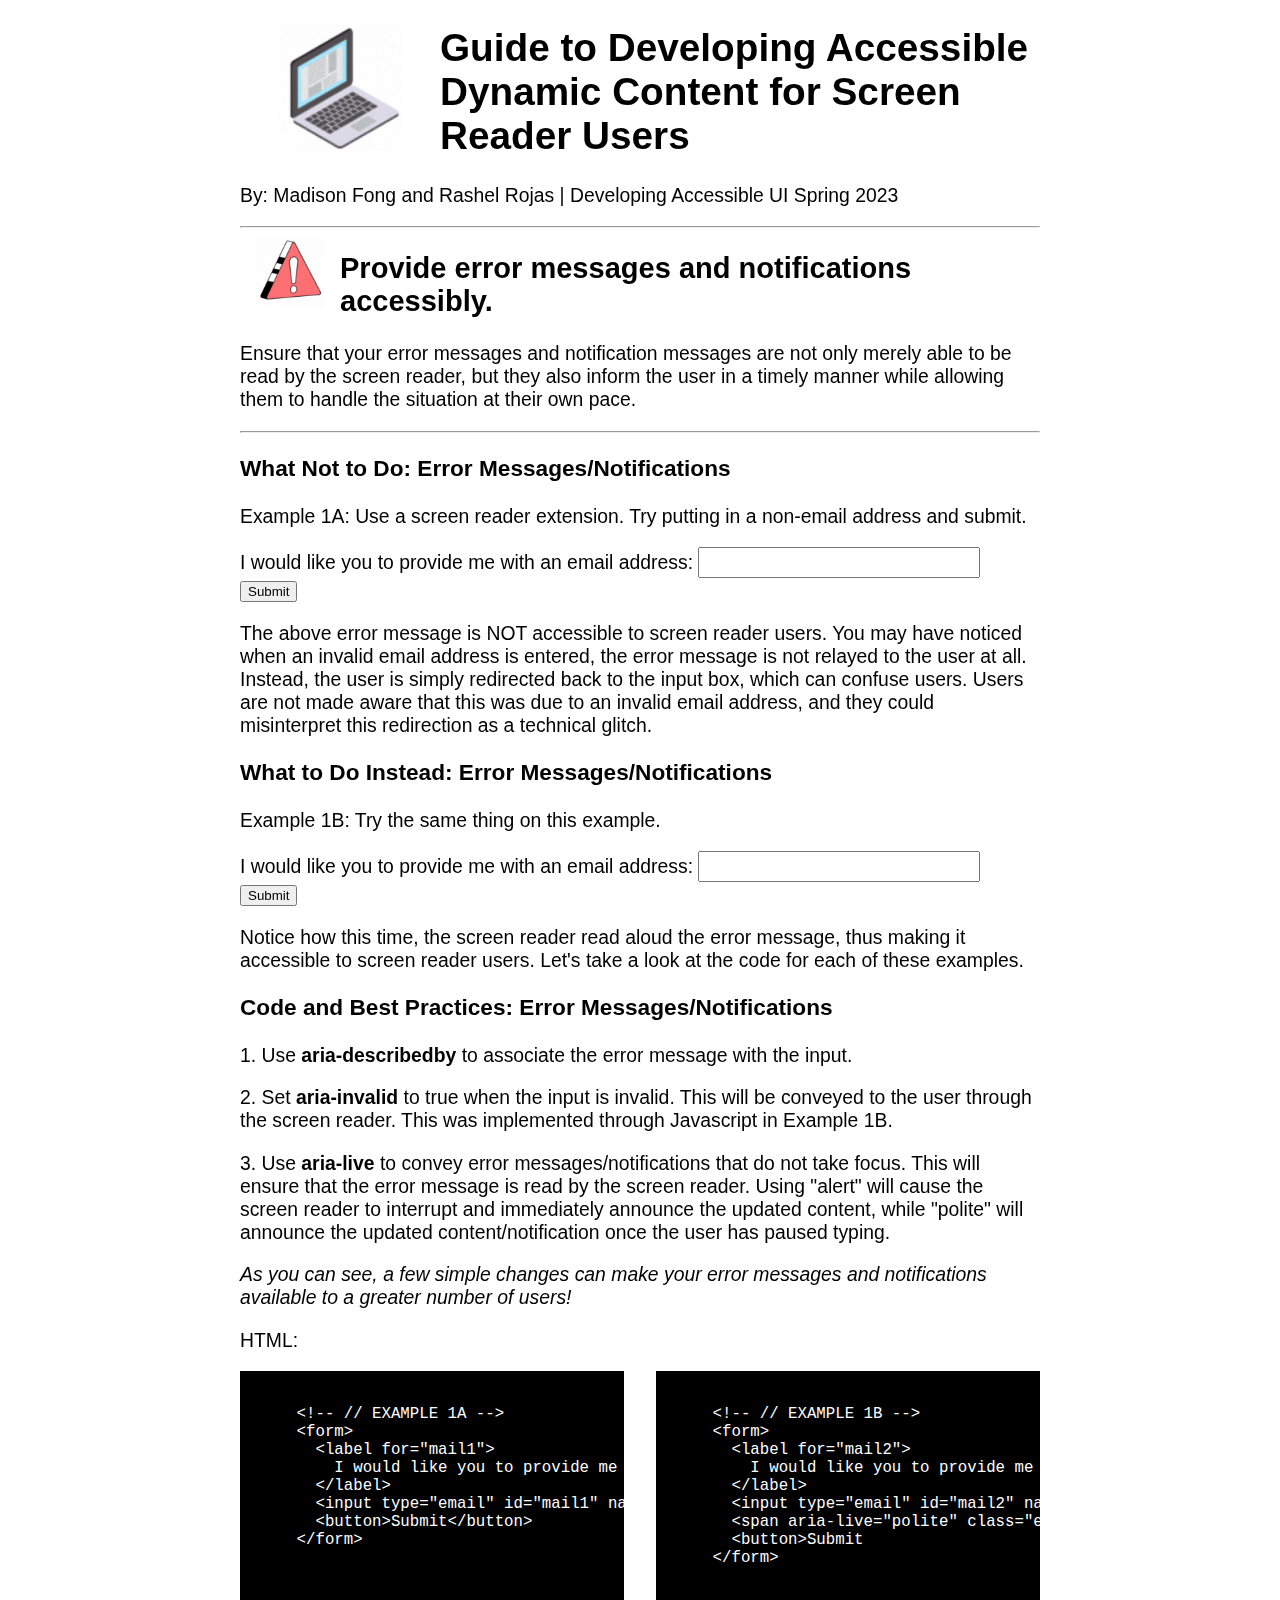
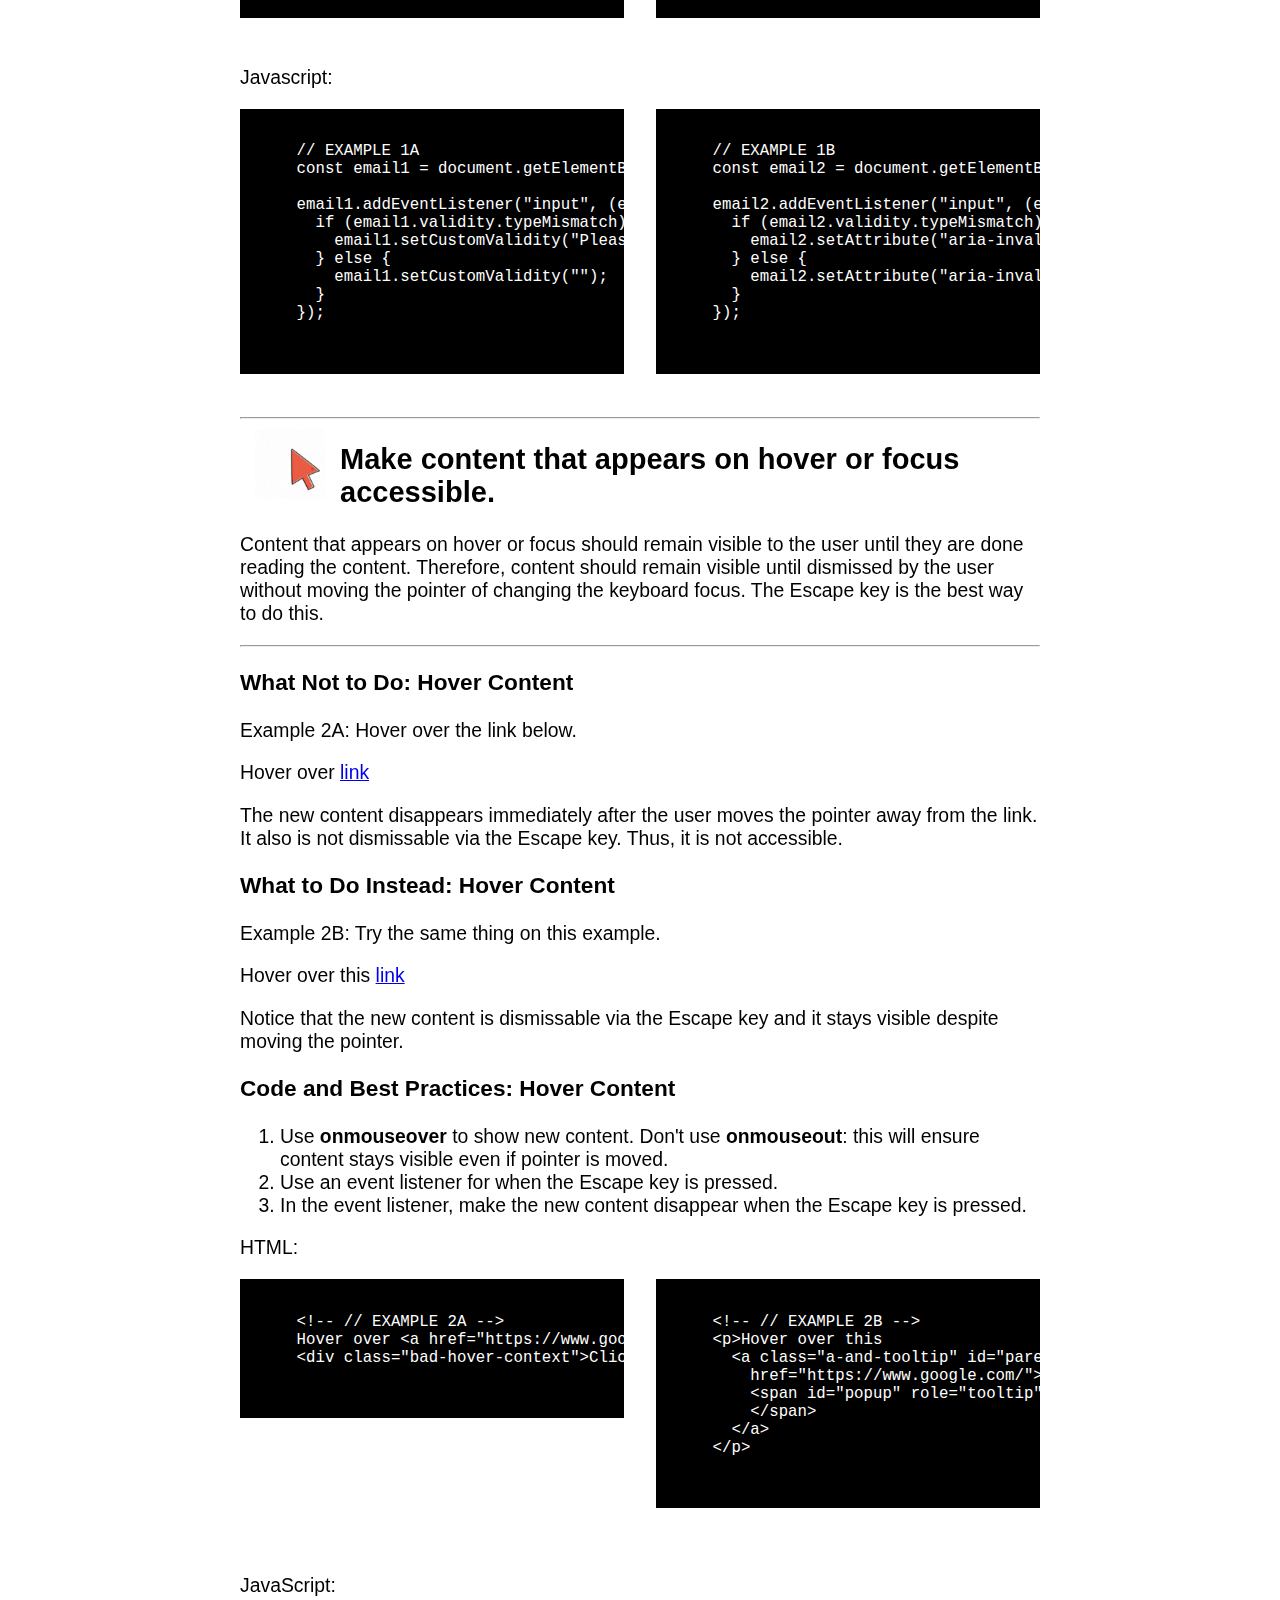
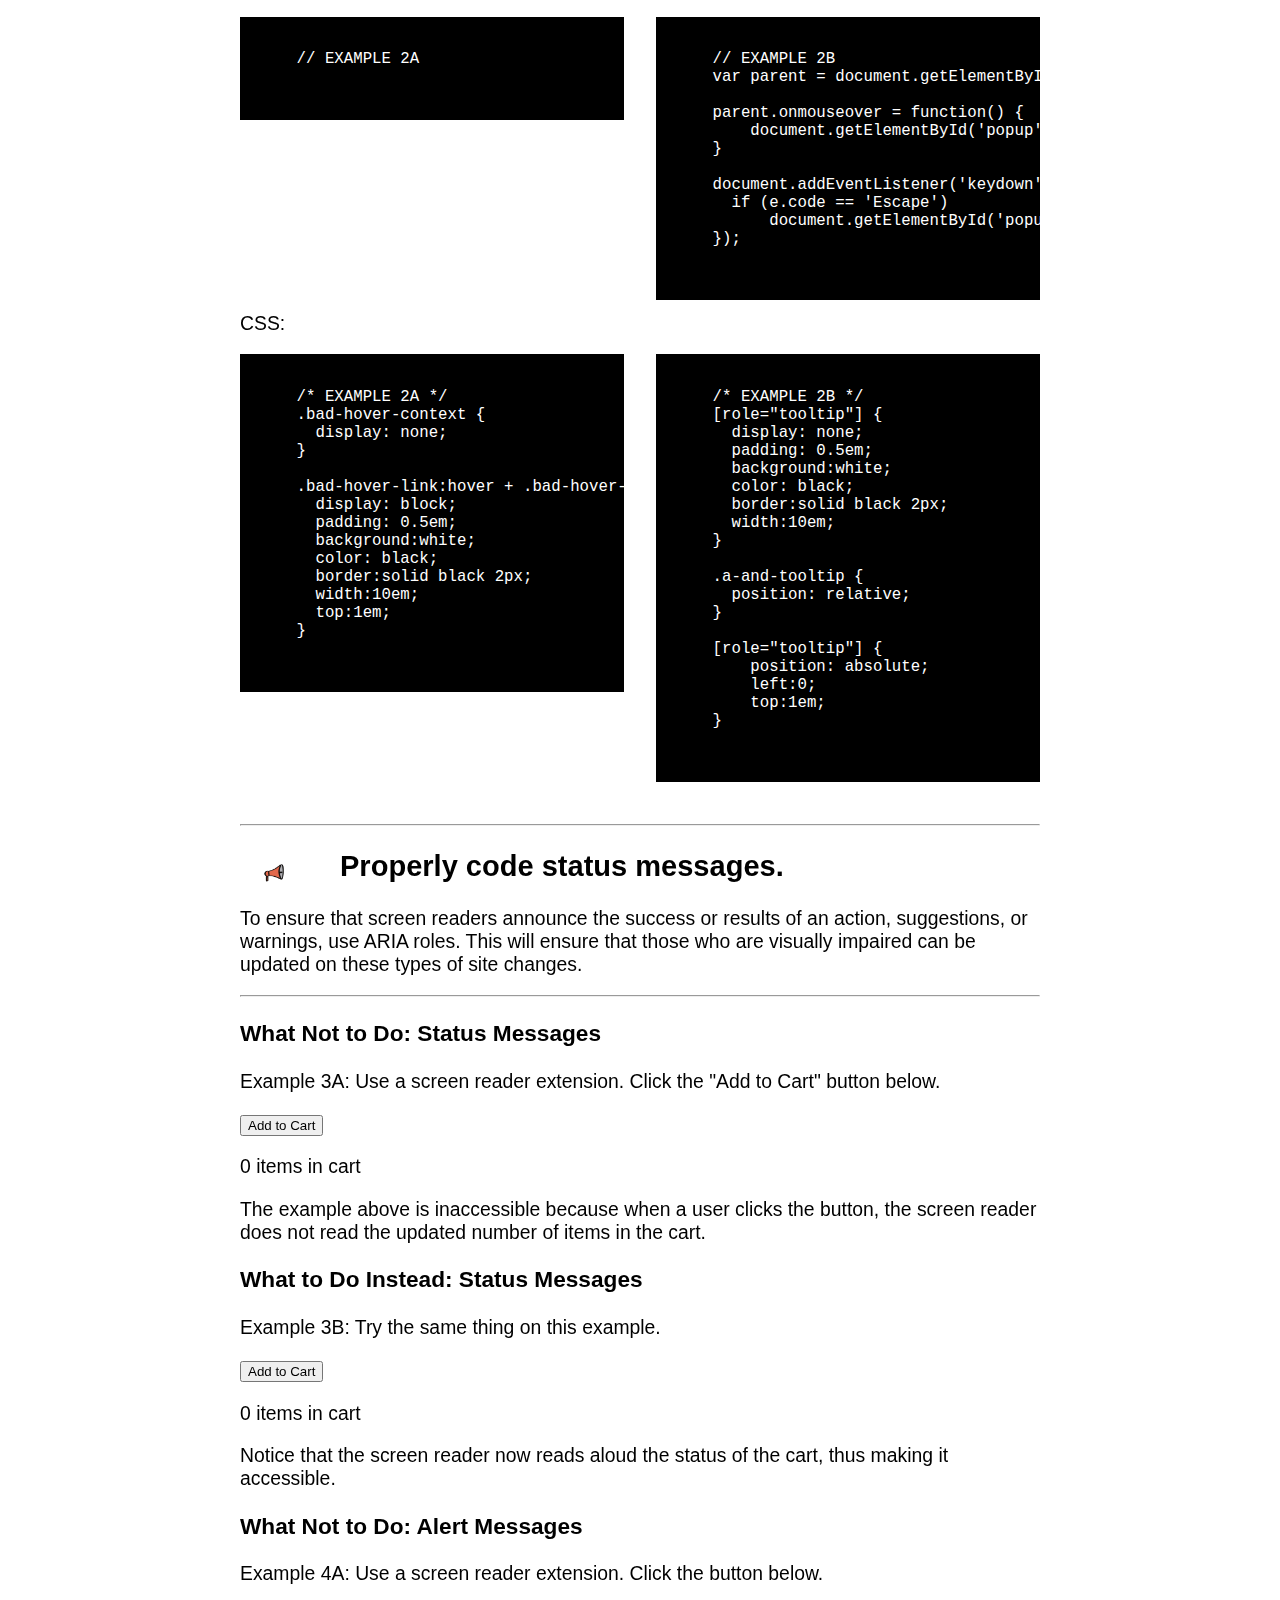
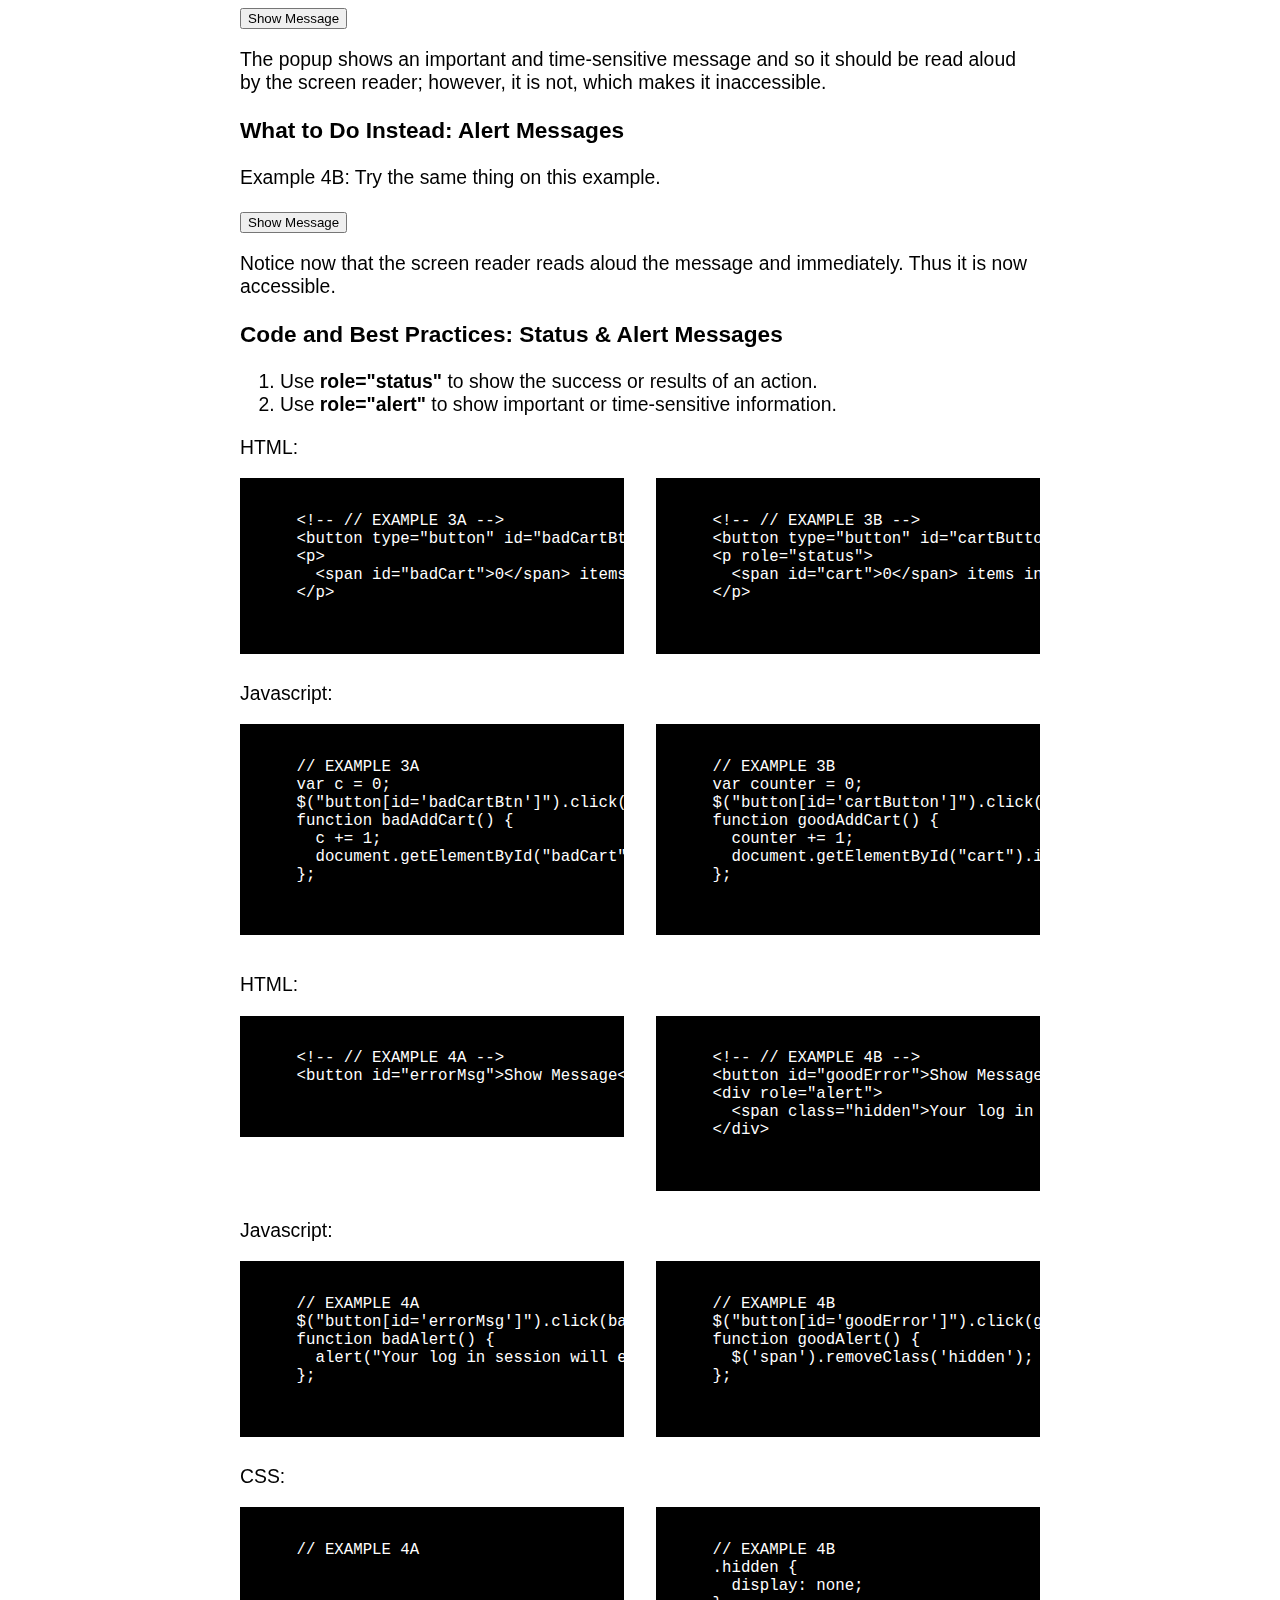
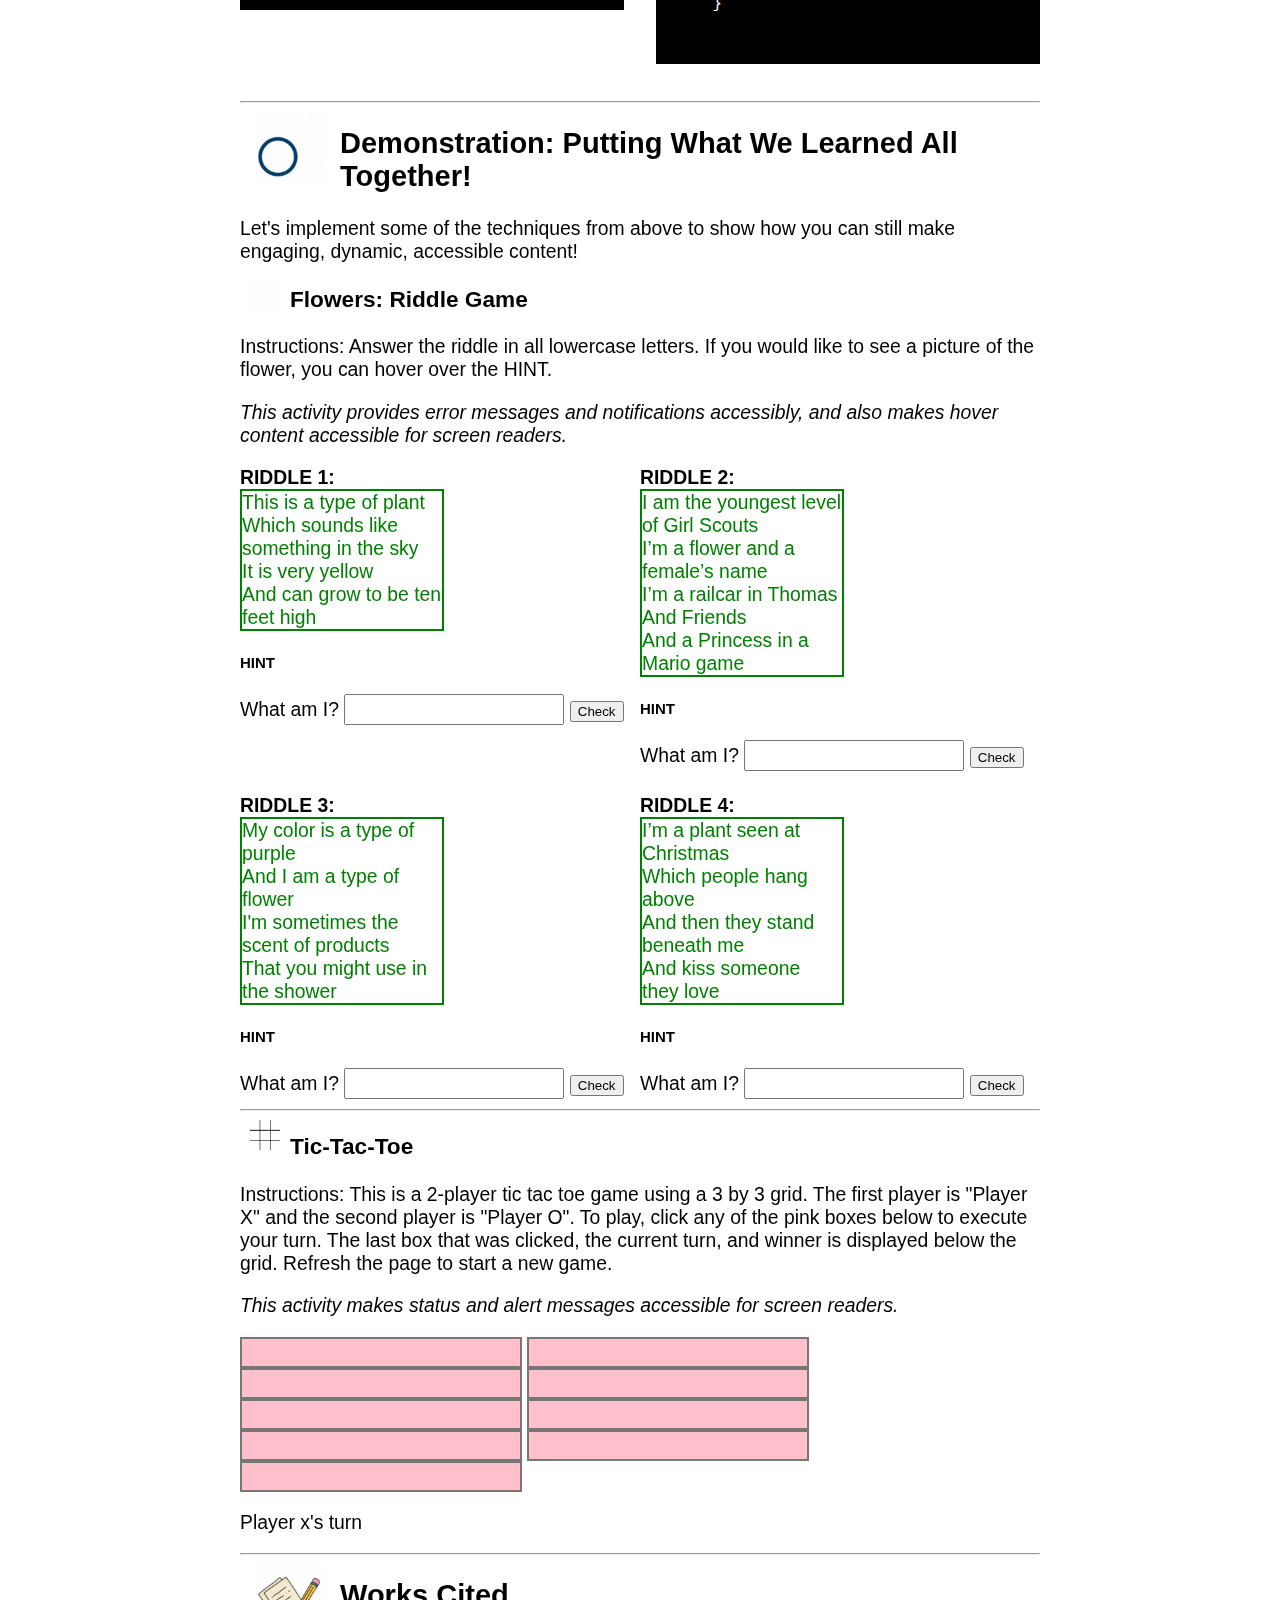
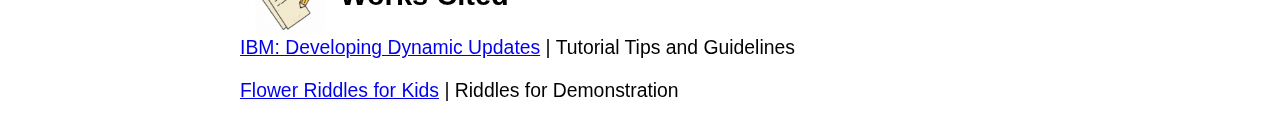
==== commit 6caab4b7: "Added location of currently clicked box for tic tac toe game" ====
--- a/dynamicextension/home.html
+++ b/dynamicextension/home.html
@@ -630,9 +630,10 @@
 </div>
 <h3>Tic-Tac-Toe</h3>
 <p>
-  Instructions: This is a 2-player game, in which the first player is "Player X"
-  and the second player is "Player O". To play, click any of the pink boxes below 
-  to execute your turn. The current turn and winner is displayed below the grid.
+  Instructions: This is a 2-player tic tac toe game using a 3 by 3 grid. The first 
+  player is "Player X" and the second player is "Player O". To play, click any of 
+  the pink boxes below to execute your turn. The last box that was clicked, 
+  the current turn, and winner is displayed below the grid.
   Refresh the page to start a new game.
 </p>
 <p>
@@ -652,13 +653,14 @@
 <input type="text" id="b9" class="box" readonly>
 <br>
 <p role="status">
-  <span id="update">Player X's turn</span>
-</p>
+  <span id="update">Player x's turn</span>
+</p>
+<div role="alert">
+  <span id="errorAlert"></span>
+</div>
 <div role="alert">
   <span id="gameResult"></span>
 </div>
-<br>
-
 <hr>
 
 <div class="h2leftgif">
